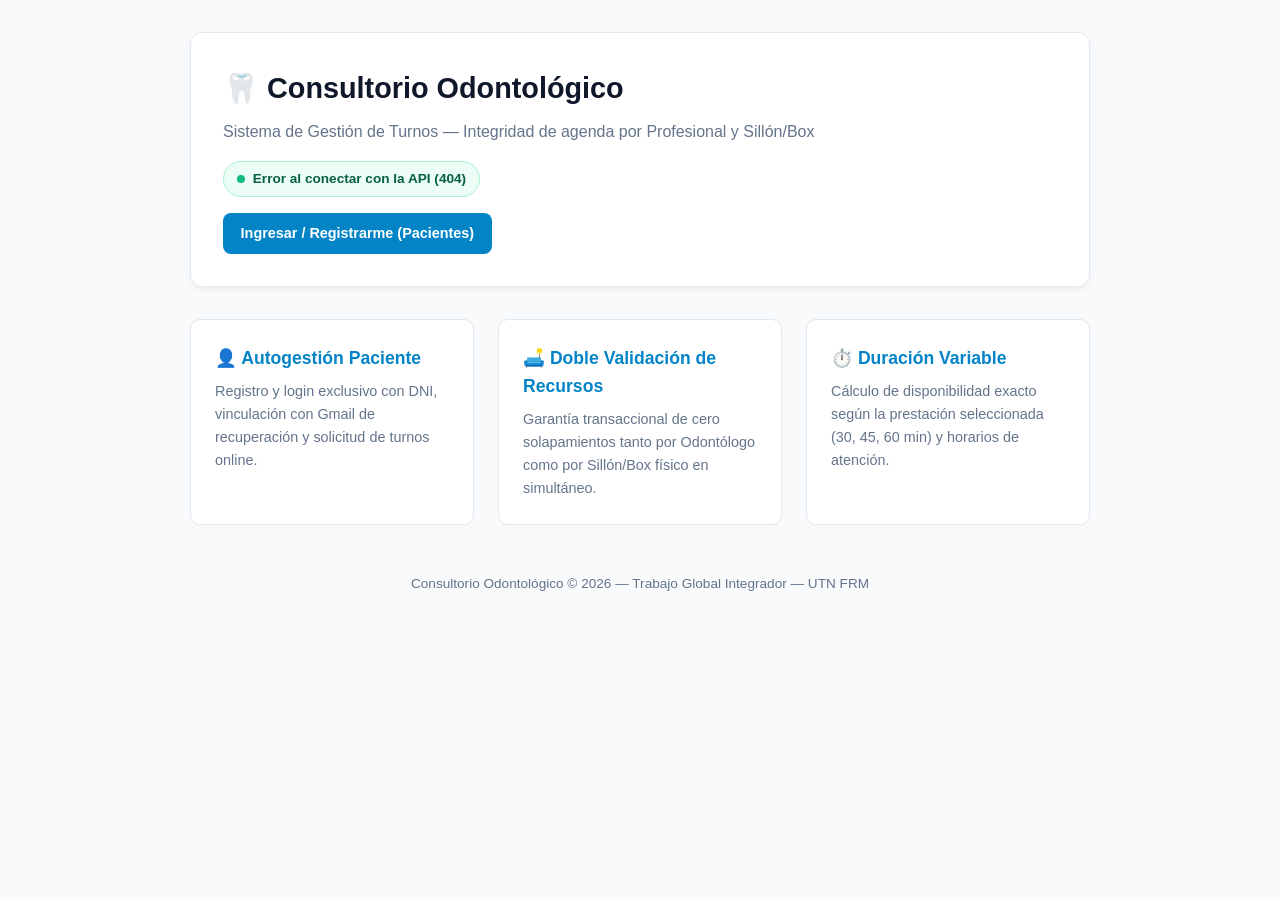
==== backend/src/main/resources/static/index.html @ a4ee9ece "feat(c02-auth-pacientes): vista de login, registro y vinculacion de Gmail" ====
<!DOCTYPE html>
<html lang="es">
<head>
  <meta charset="UTF-8">
  <meta name="viewport" content="width=device-width, initial-scale=1.0">
  <title>Consultorio Odontológico — Sistema de Gestión de Turnos</title>
  <style>
    :root {
      --primary: #0284c7;
      --primary-dark: #0369a1;
      --secondary: #0f172a;
      --accent: #10b981;
      --bg: #f8fafc;
      --card-bg: #ffffff;
      --border: #e2e8f0;
      --text: #334155;
      --text-muted: #64748b;
    }
    * {
      box-sizing: border-box;
      margin: 0;
      padding: 0;
      font-family: -apple-system, BlinkMacSystemFont, "Segoe UI", Roboto, Helvetica, Arial, sans-serif;
    }
    body {
      background-color: var(--bg);
      color: var(--text);
      line-height: 1.6;
      padding: 2rem 1rem;
    }
    .container {
      max-width: 900px;
      margin: 0 auto;
    }
    header {
      background: var(--card-bg);
      padding: 2rem;
      border-radius: 12px;
      box-shadow: 0 4px 6px -1px rgba(0, 0, 0, 0.05);
      margin-bottom: 2rem;
      border: 1px solid var(--border);
    }
    h1 {
      color: var(--secondary);
      font-size: 1.8rem;
      margin-bottom: 0.5rem;
    }
    .subtitle {
      color: var(--text-muted);
      font-size: 1rem;
      margin-bottom: 1rem;
    }
    .status-badge {
      display: inline-flex;
      align-items: center;
      gap: 0.5rem;
      padding: 0.4rem 0.8rem;
      border-radius: 9999px;
      font-weight: 600;
      font-size: 0.85rem;
      background-color: #ecfdf5;
      color: #065f46;
      border: 1px solid #a7f3d0;
    }
    .status-dot {
      width: 8px;
      height: 8px;
      border-radius: 50%;
      background-color: var(--accent);
      animation: pulse 2s infinite;
    }
    @keyframes pulse {
      0%, 100% { opacity: 1; transform: scale(1); }
      50% { opacity: 0.5; transform: scale(1.2); }
    }
    .grid {
      display: grid;
      grid-template-columns: repeat(auto-fit, minmax(260px, 1fr));
      gap: 1.5rem;
      margin-bottom: 2rem;
    }
    .card {
      background: var(--card-bg);
      padding: 1.5rem;
      border-radius: 10px;
      border: 1px solid var(--border);
      box-shadow: 0 2px 4px rgba(0, 0, 0, 0.02);
    }
    .card h3 {
      color: var(--primary);
      margin-bottom: 0.5rem;
      font-size: 1.1rem;
    }
    .card p {
      font-size: 0.9rem;
      color: var(--text-muted);
    }
    footer {
      text-align: center;
      color: var(--text-muted);
      font-size: 0.85rem;
      margin-top: 3rem;
    }
  </style>
</head>
<body>
  <div class="container">
    <header>
      <h1>🦷 Consultorio Odontológico</h1>
      <p class="subtitle">Sistema de Gestión de Turnos — Integridad de agenda por Profesional y Sillón/Box</p>
      <div id="backend-status" class="status-badge">
        <span class="status-dot"></span>
        <span id="status-text">Verificando conexión con el backend...</span>
      </div>
      <div style="margin-top: 1rem;">
        <a href="/login.html" style="display: inline-block; padding: 0.55rem 1.1rem; background: var(--primary); color: #fff; text-decoration: none; border-radius: 8px; font-weight: 600; font-size: 0.9rem;">Ingresar / Registrarme (Pacientes)</a>
      </div>
    </header>

    <div class="grid">
      <div class="card">
        <h3>👤 Autogestión Paciente</h3>
        <p>Registro y login exclusivo con DNI, vinculación con Gmail de recuperación y solicitud de turnos online.</p>
      </div>
      <div class="card">
        <h3>🛋️ Doble Validación de Recursos</h3>
        <p>Garantía transaccional de cero solapamientos tanto por Odontólogo como por Sillón/Box físico en simultáneo.</p>
      </div>
      <div class="card">
        <h3>⏱️ Duración Variable</h3>
        <p>Cálculo de disponibilidad exacto según la prestación seleccionada (30, 45, 60 min) y horarios de atención.</p>
      </div>
    </div>

    <footer>
      <p>Consultorio Odontológico &copy; 2026 — Trabajo Global Integrador — UTN FRM</p>
    </footer>
  </div>

  <script>
    fetch('/api/health')
      .then(res => {
        if (res.ok) {
          document.getElementById('status-text').textContent = 'Backend Spring Boot en línea (200 OK)';
        } else {
          document.getElementById('status-text').textContent = 'Error al conectar con la API (' + res.status + ')';
        }
      })
      .catch(err => {
        document.getElementById('status-text').textContent = 'Backend desconectado';
      });
  </script>
</body>
</html>
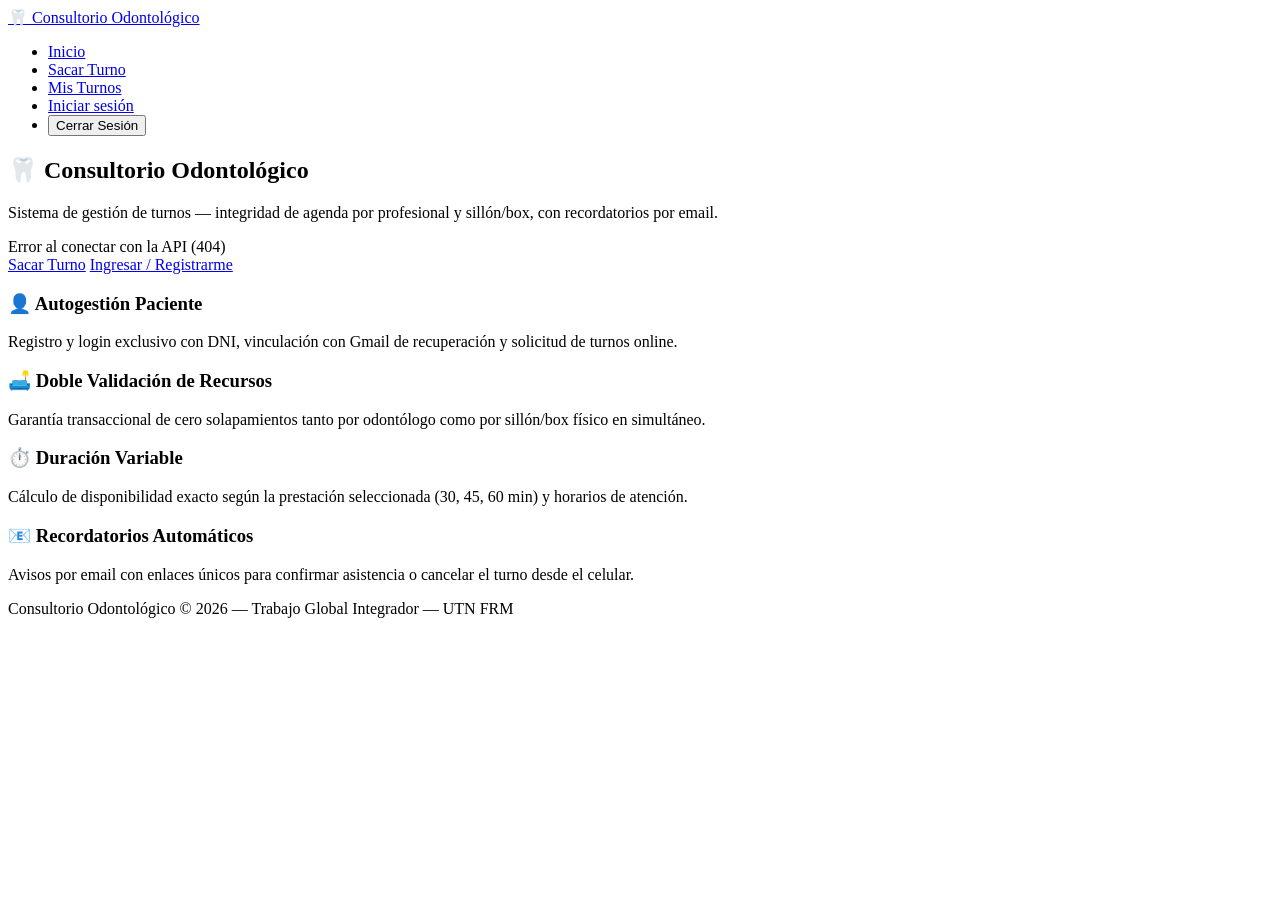
==== commit ffe71755: "feat(c07-frontend-web): base visual, maquetado y navegacion (Etapa 1 - Caste) - css/styles.css unifi" ====
--- a/backend/src/main/resources/static/index.html
+++ b/backend/src/main/resources/static/index.html
@@ -4,149 +4,72 @@
   <meta charset="UTF-8">
   <meta name="viewport" content="width=device-width, initial-scale=1.0">
   <title>Consultorio Odontológico — Sistema de Gestión de Turnos</title>
-  <style>
-    :root {
-      --primary: #0284c7;
-      --primary-dark: #0369a1;
-      --secondary: #0f172a;
-      --accent: #10b981;
-      --bg: #f8fafc;
-      --card-bg: #ffffff;
-      --border: #e2e8f0;
-      --text: #334155;
-      --text-muted: #64748b;
-    }
-    * {
-      box-sizing: border-box;
-      margin: 0;
-      padding: 0;
-      font-family: -apple-system, BlinkMacSystemFont, "Segoe UI", Roboto, Helvetica, Arial, sans-serif;
-    }
-    body {
-      background-color: var(--bg);
-      color: var(--text);
-      line-height: 1.6;
-      padding: 2rem 1rem;
-    }
-    .container {
-      max-width: 900px;
-      margin: 0 auto;
-    }
-    header {
-      background: var(--card-bg);
-      padding: 2rem;
-      border-radius: 12px;
-      box-shadow: 0 4px 6px -1px rgba(0, 0, 0, 0.05);
-      margin-bottom: 2rem;
-      border: 1px solid var(--border);
-    }
-    h1 {
-      color: var(--secondary);
-      font-size: 1.8rem;
-      margin-bottom: 0.5rem;
-    }
-    .subtitle {
-      color: var(--text-muted);
-      font-size: 1rem;
-      margin-bottom: 1rem;
-    }
-    .status-badge {
-      display: inline-flex;
-      align-items: center;
-      gap: 0.5rem;
-      padding: 0.4rem 0.8rem;
-      border-radius: 9999px;
-      font-weight: 600;
-      font-size: 0.85rem;
-      background-color: #ecfdf5;
-      color: #065f46;
-      border: 1px solid #a7f3d0;
-    }
-    .status-dot {
-      width: 8px;
-      height: 8px;
-      border-radius: 50%;
-      background-color: var(--accent);
-      animation: pulse 2s infinite;
-    }
-    @keyframes pulse {
-      0%, 100% { opacity: 1; transform: scale(1); }
-      50% { opacity: 0.5; transform: scale(1.2); }
-    }
-    .grid {
-      display: grid;
-      grid-template-columns: repeat(auto-fit, minmax(260px, 1fr));
-      gap: 1.5rem;
-      margin-bottom: 2rem;
-    }
-    .card {
-      background: var(--card-bg);
-      padding: 1.5rem;
-      border-radius: 10px;
-      border: 1px solid var(--border);
-      box-shadow: 0 2px 4px rgba(0, 0, 0, 0.02);
-    }
-    .card h3 {
-      color: var(--primary);
-      margin-bottom: 0.5rem;
-      font-size: 1.1rem;
-    }
-    .card p {
-      font-size: 0.9rem;
-      color: var(--text-muted);
-    }
-    footer {
-      text-align: center;
-      color: var(--text-muted);
-      font-size: 0.85rem;
-      margin-top: 3rem;
-    }
-  </style>
+  <link rel="stylesheet" href="/css/styles.css">
 </head>
 <body>
-  <div class="container">
-    <header>
-      <h1>🦷 Consultorio Odontológico</h1>
-      <p class="subtitle">Sistema de Gestión de Turnos — Integridad de agenda por Profesional y Sillón/Box</p>
-      <div id="backend-status" class="status-badge">
-        <span class="status-dot"></span>
-        <span id="status-text">Verificando conexión con el backend...</span>
-      </div>
-      <div style="margin-top: 1rem;">
-        <a href="/login.html" style="display: inline-block; padding: 0.55rem 1.1rem; background: var(--primary); color: #fff; text-decoration: none; border-radius: 8px; font-weight: 600; font-size: 0.9rem;">Ingresar / Registrarme (Pacientes)</a>
-      </div>
-    </header>
+  <header class="site-header">
+    <nav class="nav">
+      <a class="nav-brand" href="/index.html">🦷 Consultorio Odontológico</a>
+      <ul class="nav-links">
+        <li><a class="nav-link active" href="/index.html">Inicio</a></li>
+        <li><a class="nav-link" href="/reservar.html">Sacar Turno</a></li>
+        <li><a class="nav-link" href="/mis-turnos.html">Mis Turnos</a></li>
+        <li><a class="nav-link nav-account" id="nav-account" href="/login.html">Iniciar sesión</a></li>
+        <li><button type="button" id="nav-logout" class="nav-logout hidden">Cerrar Sesión</button></li>
+      </ul>
+    </nav>
+  </header>
 
-    <div class="grid">
-      <div class="card">
-        <h3>👤 Autogestión Paciente</h3>
-        <p>Registro y login exclusivo con DNI, vinculación con Gmail de recuperación y solicitud de turnos online.</p>
-      </div>
-      <div class="card">
-        <h3>🛋️ Doble Validación de Recursos</h3>
-        <p>Garantía transaccional de cero solapamientos tanto por Odontólogo como por Sillón/Box físico en simultáneo.</p>
-      </div>
-      <div class="card">
-        <h3>⏱️ Duración Variable</h3>
-        <p>Cálculo de disponibilidad exacto según la prestación seleccionada (30, 45, 60 min) y horarios de atención.</p>
+  <main>
+    <div class="container">
+      <section class="hero">
+        <h1>🦷 Consultorio Odontológico</h1>
+        <p>Sistema de gestión de turnos — integridad de agenda por profesional y sillón/box, con recordatorios por email.</p>
+        <div id="backend-status" class="status-badge">
+          <span class="status-dot"></span>
+          <span id="status-text">Verificando conexión con el backend...</span>
+        </div>
+        <div class="hero-actions">
+          <a class="btn" href="/reservar.html">Sacar Turno</a>
+          <a class="btn btn-ghost" href="/login.html">Ingresar / Registrarme</a>
+        </div>
+      </section>
+
+      <div class="grid">
+        <div class="card">
+          <h3>👤 Autogestión Paciente</h3>
+          <p>Registro y login exclusivo con DNI, vinculación con Gmail de recuperación y solicitud de turnos online.</p>
+        </div>
+        <div class="card">
+          <h3>🛋️ Doble Validación de Recursos</h3>
+          <p>Garantía transaccional de cero solapamientos tanto por odontólogo como por sillón/box físico en simultáneo.</p>
+        </div>
+        <div class="card">
+          <h3>⏱️ Duración Variable</h3>
+          <p>Cálculo de disponibilidad exacto según la prestación seleccionada (30, 45, 60 min) y horarios de atención.</p>
+        </div>
+        <div class="card">
+          <h3>📧 Recordatorios Automáticos</h3>
+          <p>Avisos por email con enlaces únicos para confirmar asistencia o cancelar el turno desde el celular.</p>
+        </div>
       </div>
     </div>
+  </main>
 
-    <footer>
-      <p>Consultorio Odontológico &copy; 2026 — Trabajo Global Integrador — UTN FRM</p>
-    </footer>
-  </div>
+  <footer class="site-footer">
+    <p>Consultorio Odontológico &copy; 2026 — Trabajo Global Integrador — UTN FRM</p>
+  </footer>
 
+  <script src="/js/api.js"></script>
+  <script src="/js/nav.js"></script>
   <script>
     fetch('/api/health')
-      .then(res => {
-        if (res.ok) {
-          document.getElementById('status-text').textContent = 'Backend Spring Boot en línea (200 OK)';
-        } else {
-          document.getElementById('status-text').textContent = 'Error al conectar con la API (' + res.status + ')';
-        }
+      .then((res) => {
+        document.getElementById('status-text').textContent = res.ok
+          ? 'Backend Spring Boot en línea (200 OK)'
+          : 'Error al conectar con la API (' + res.status + ')';
       })
-      .catch(err => {
+      .catch(() => {
         document.getElementById('status-text').textContent = 'Backend desconectado';
       });
   </script>
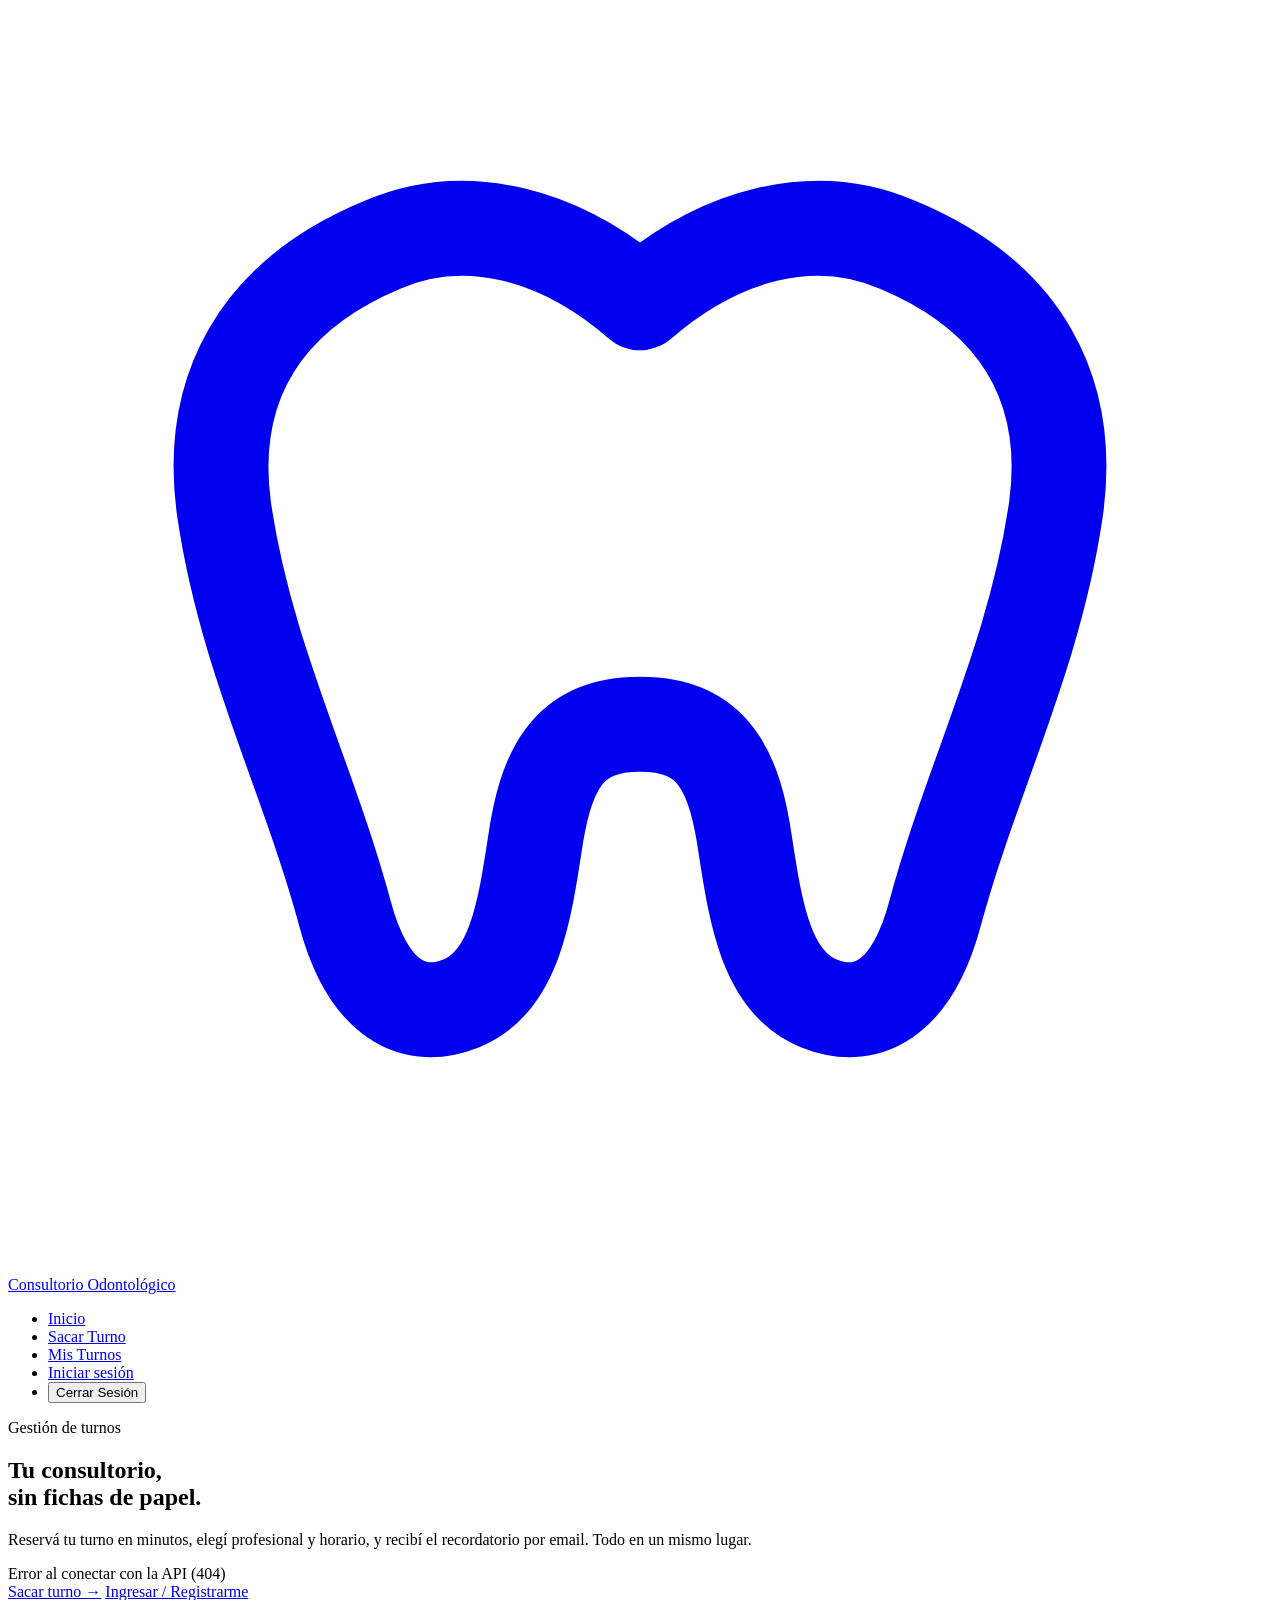
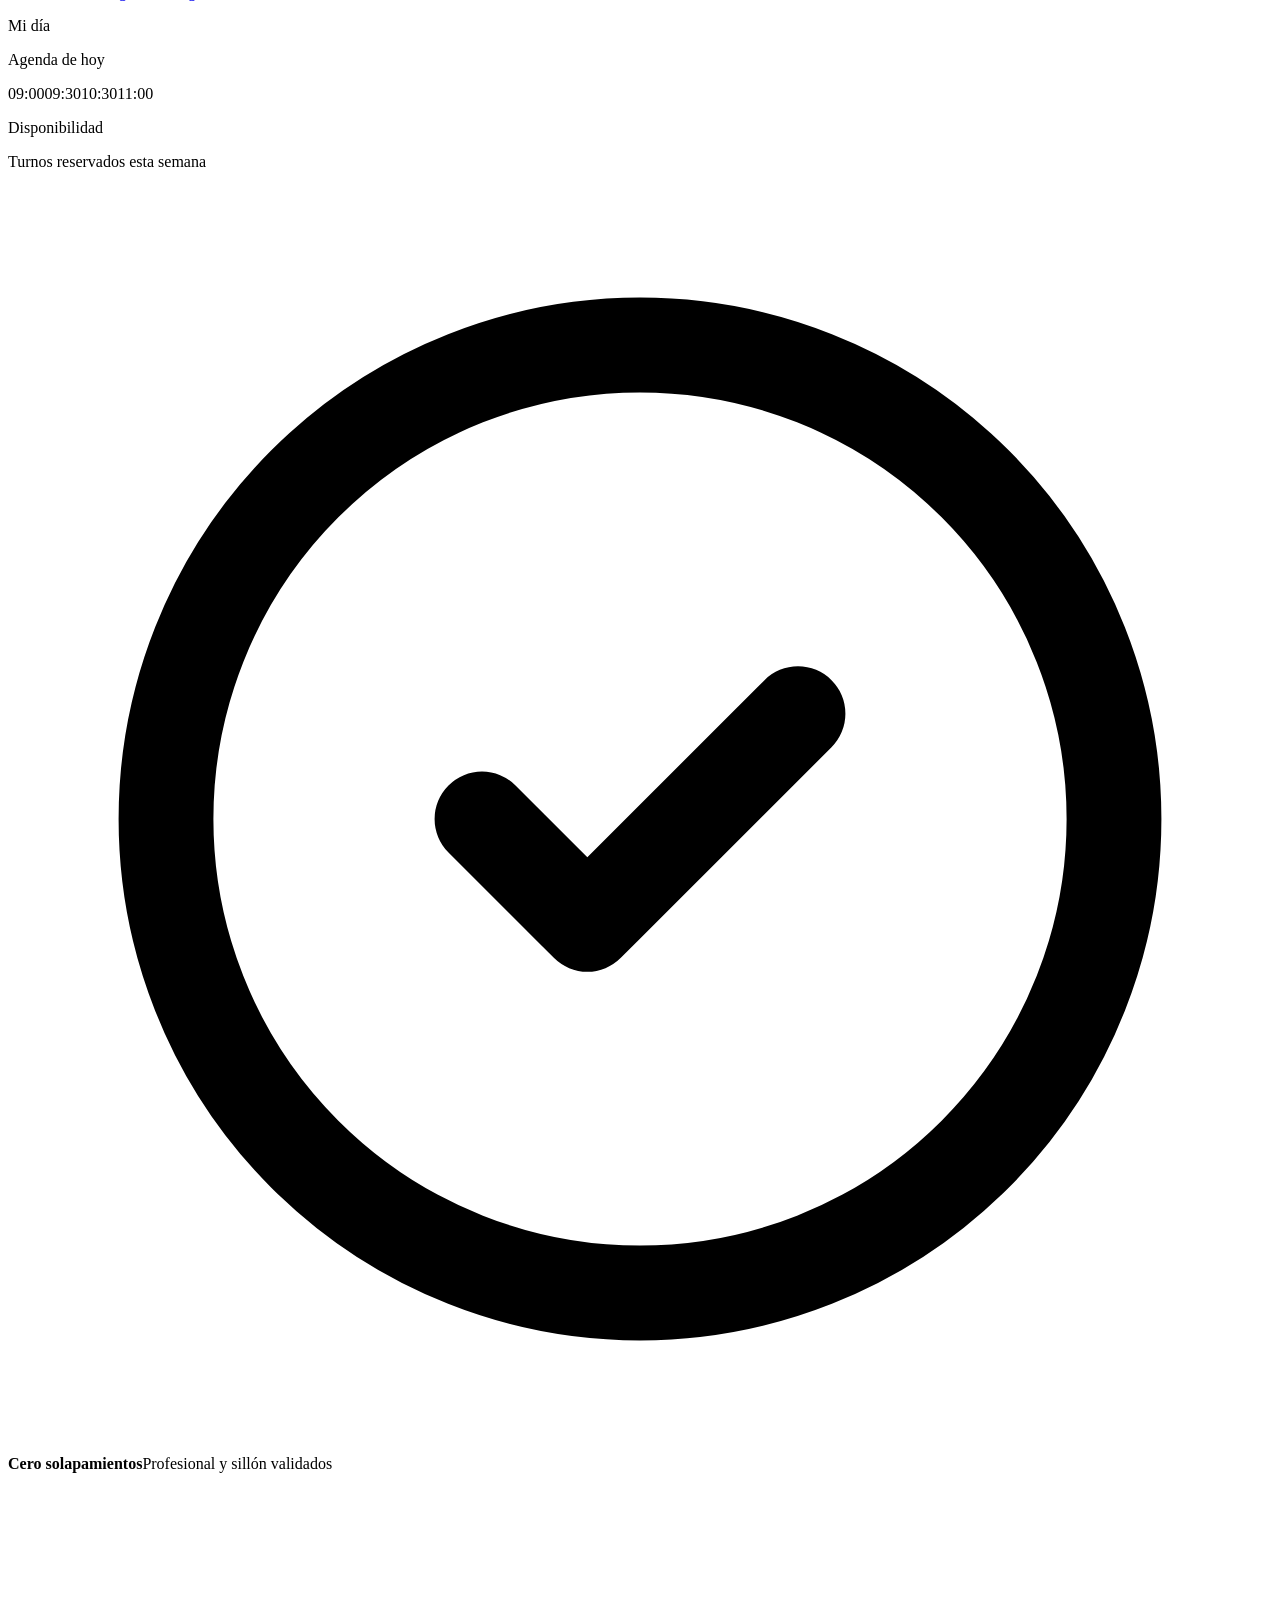
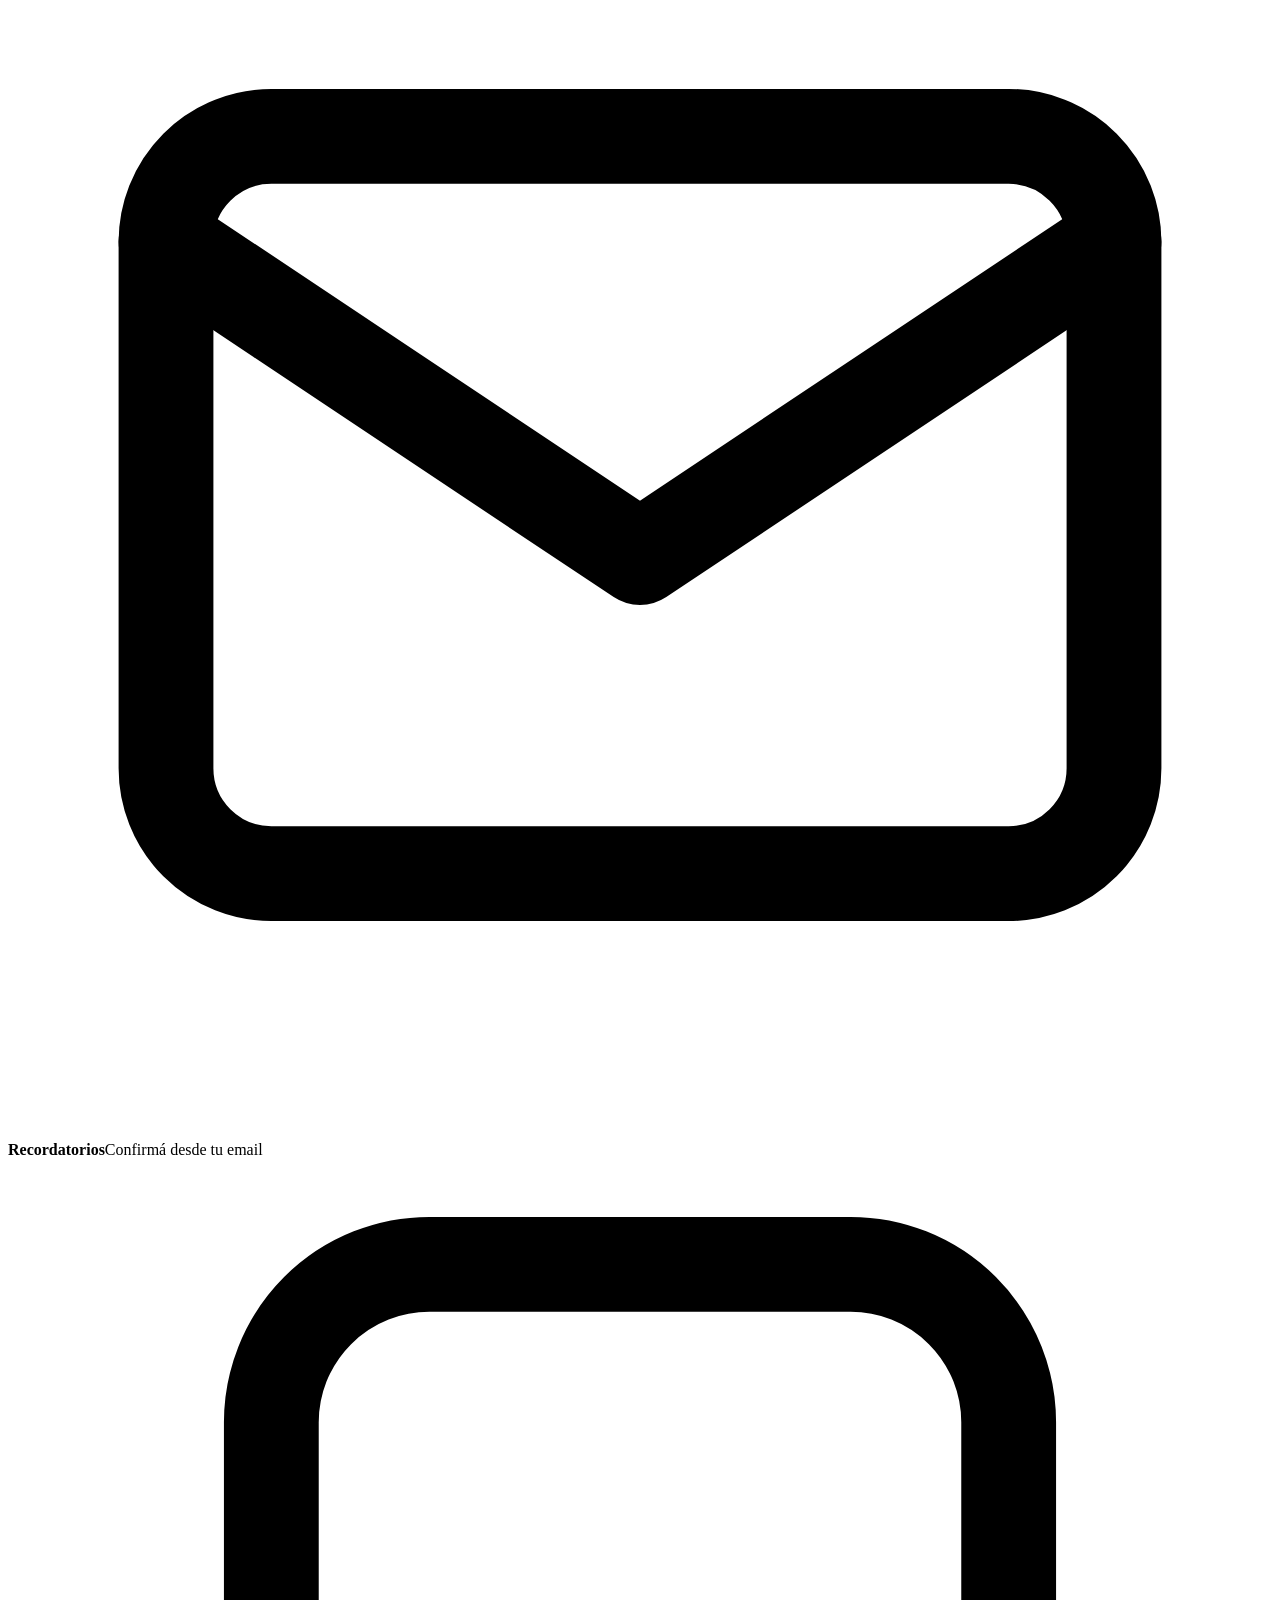
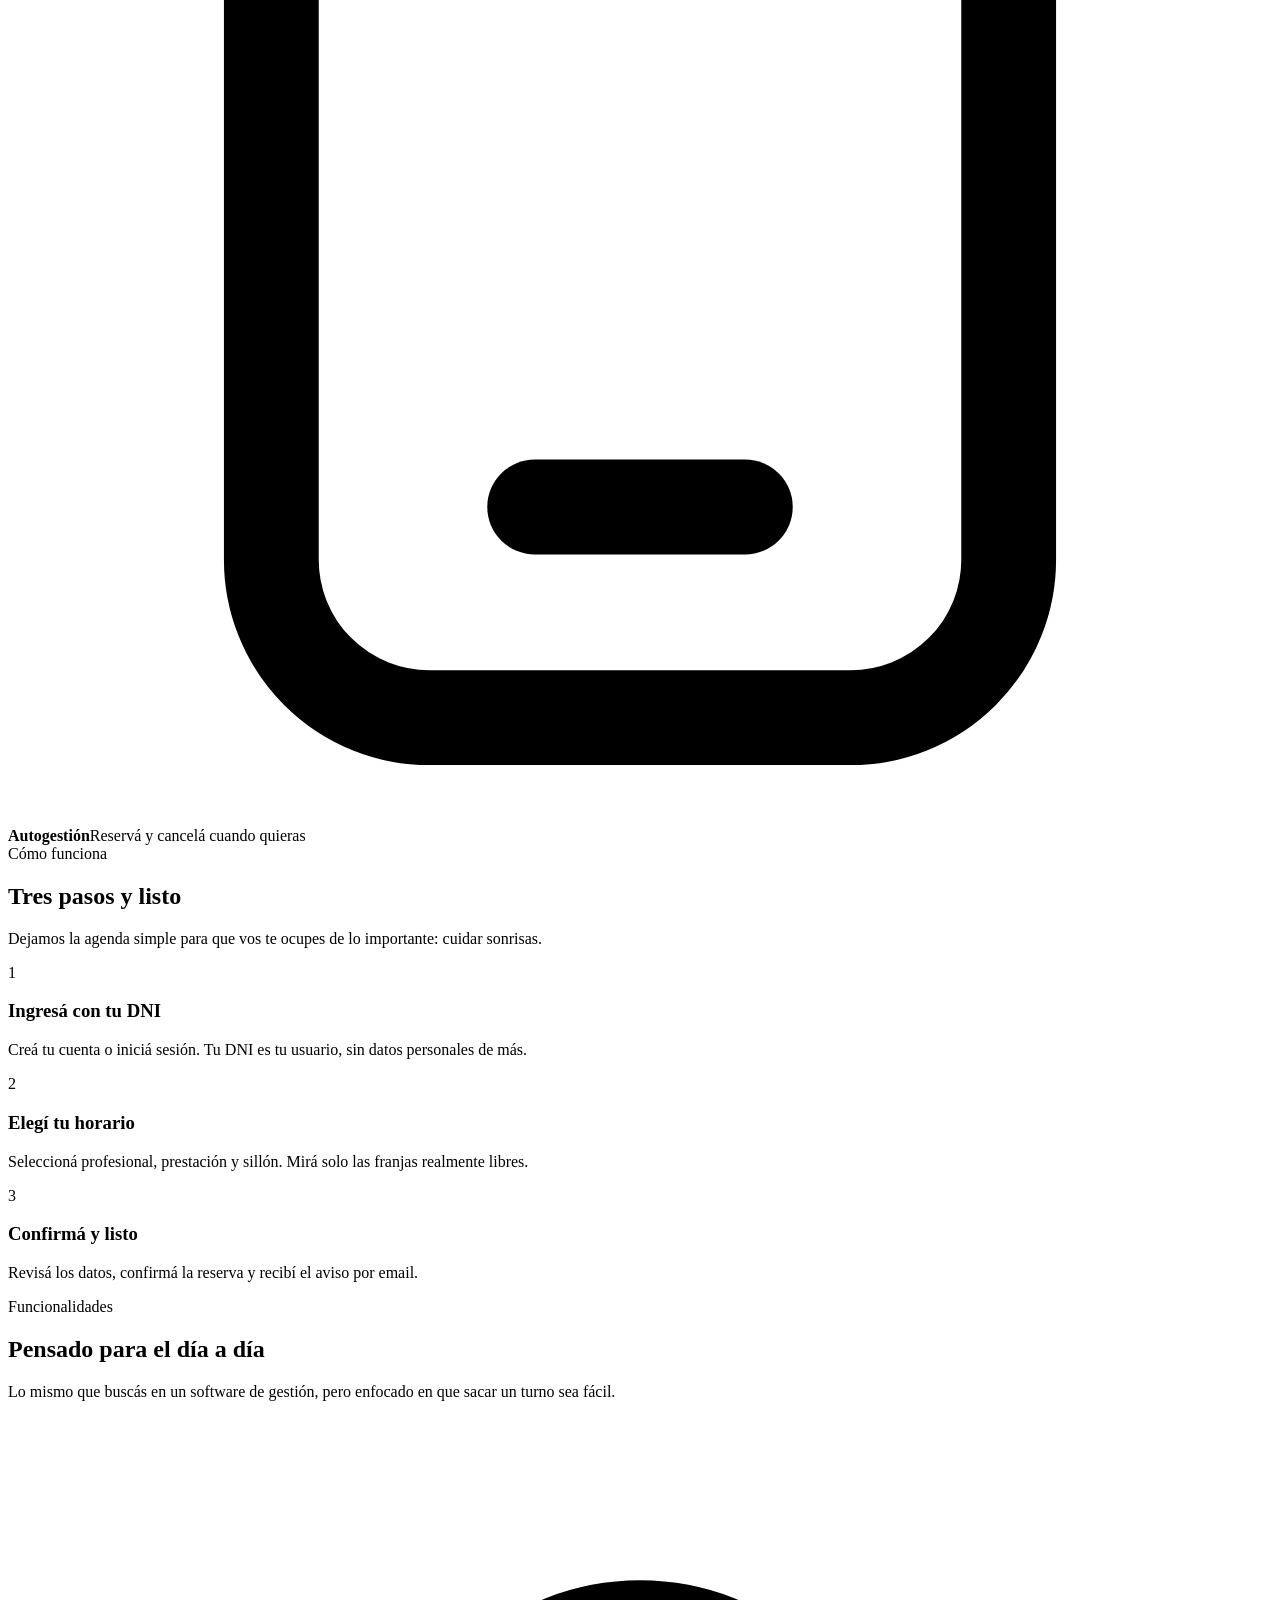
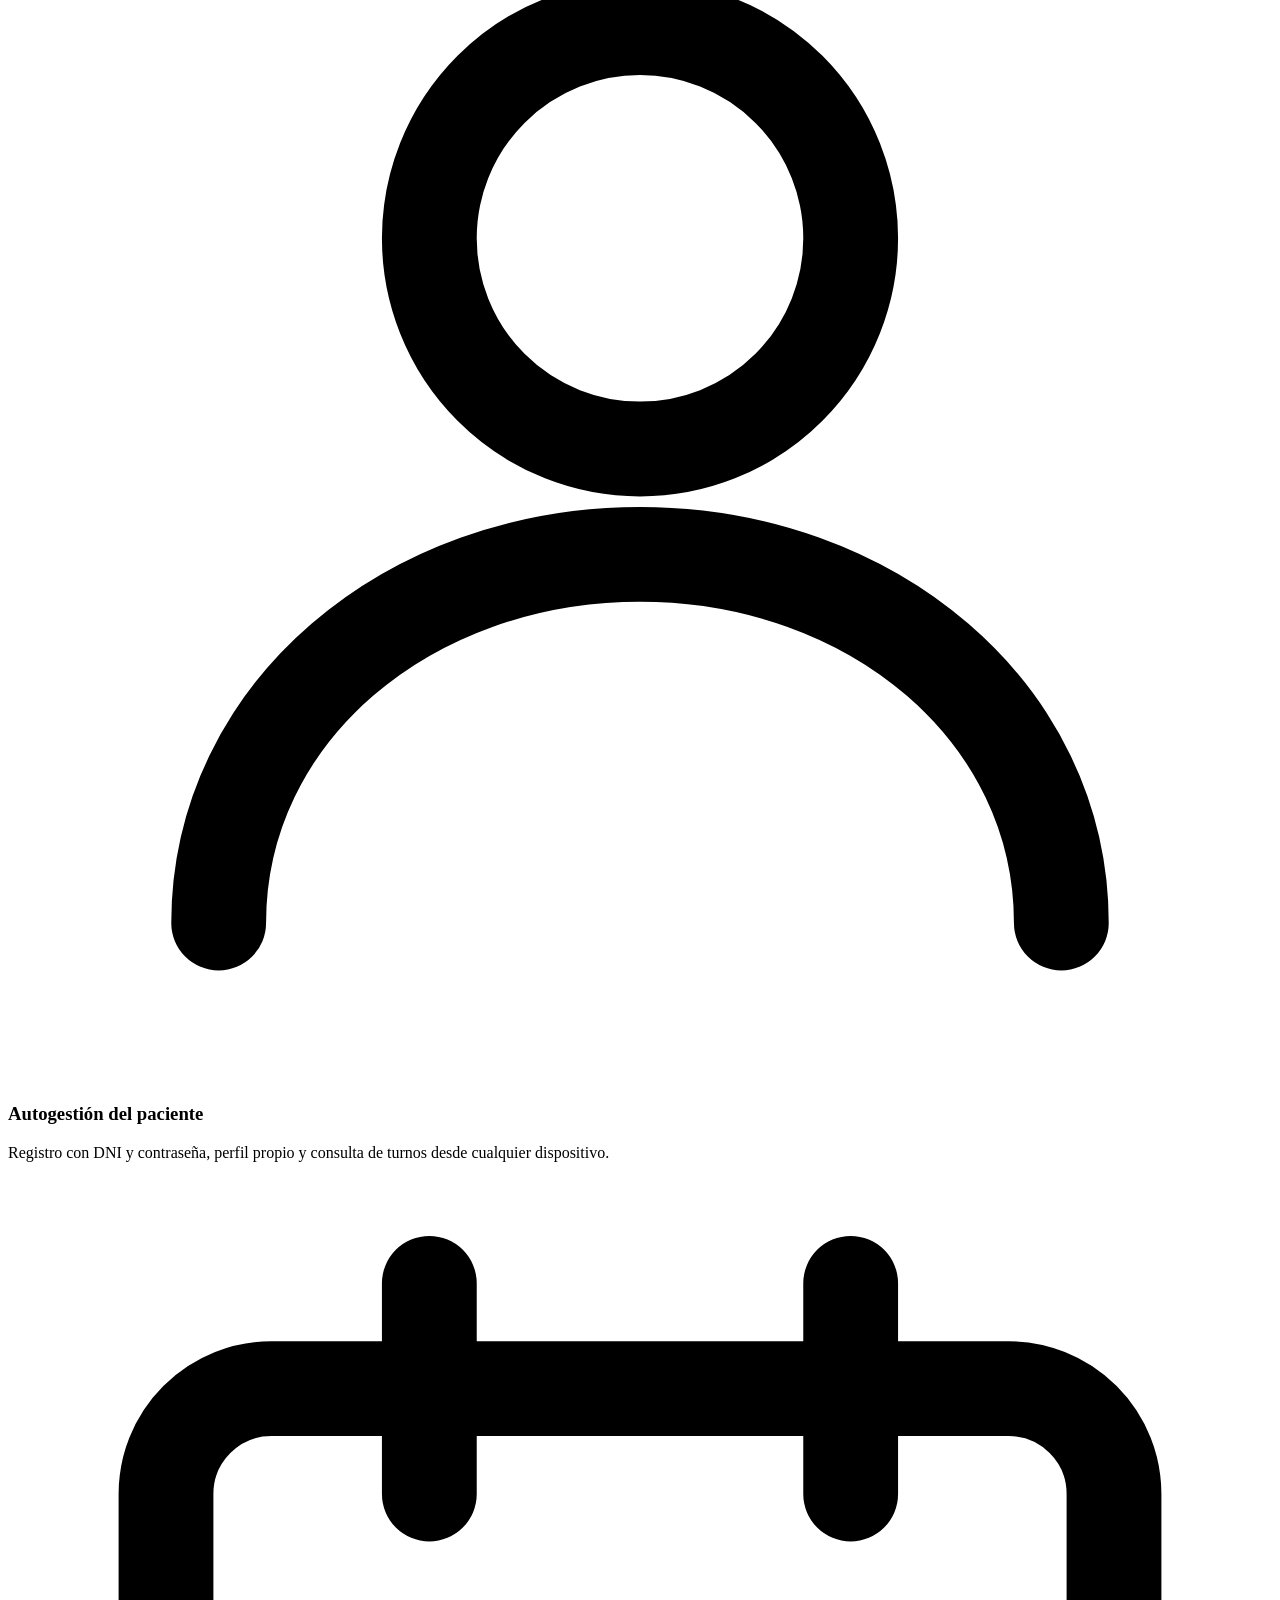
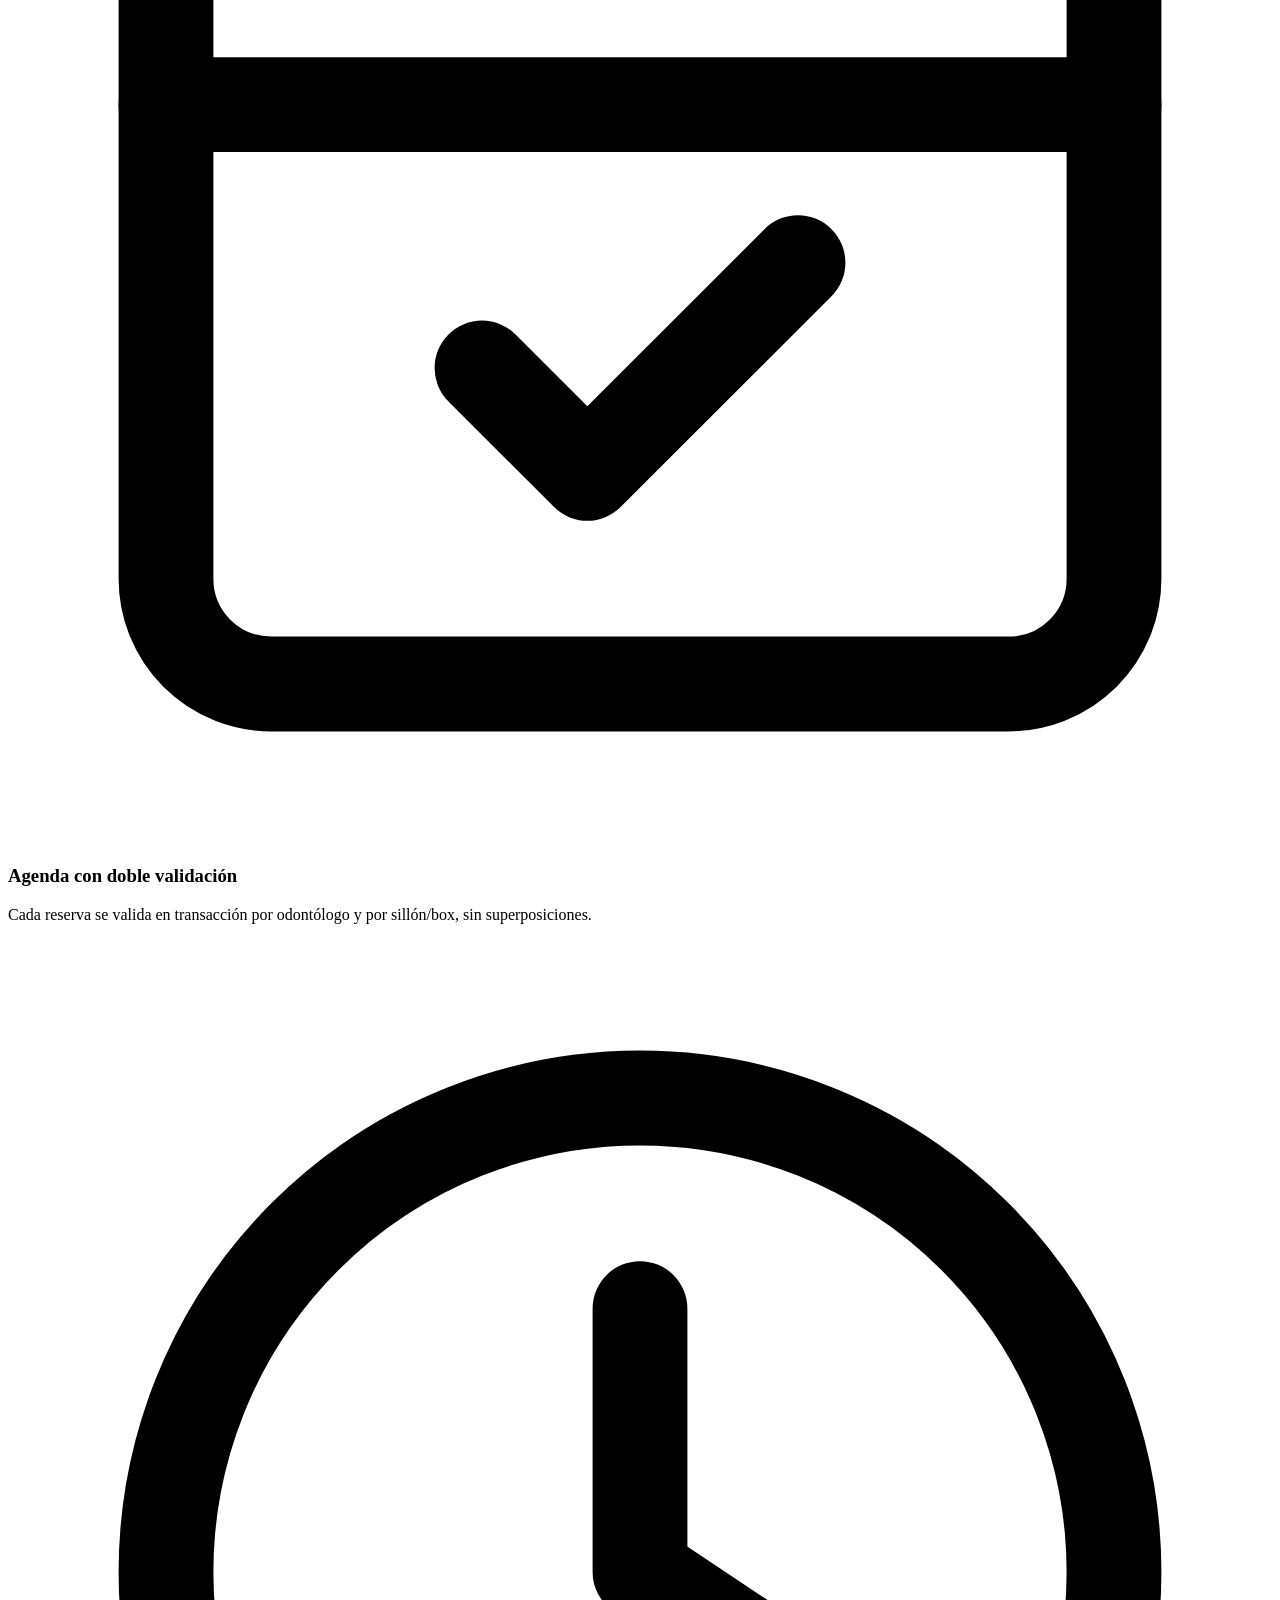
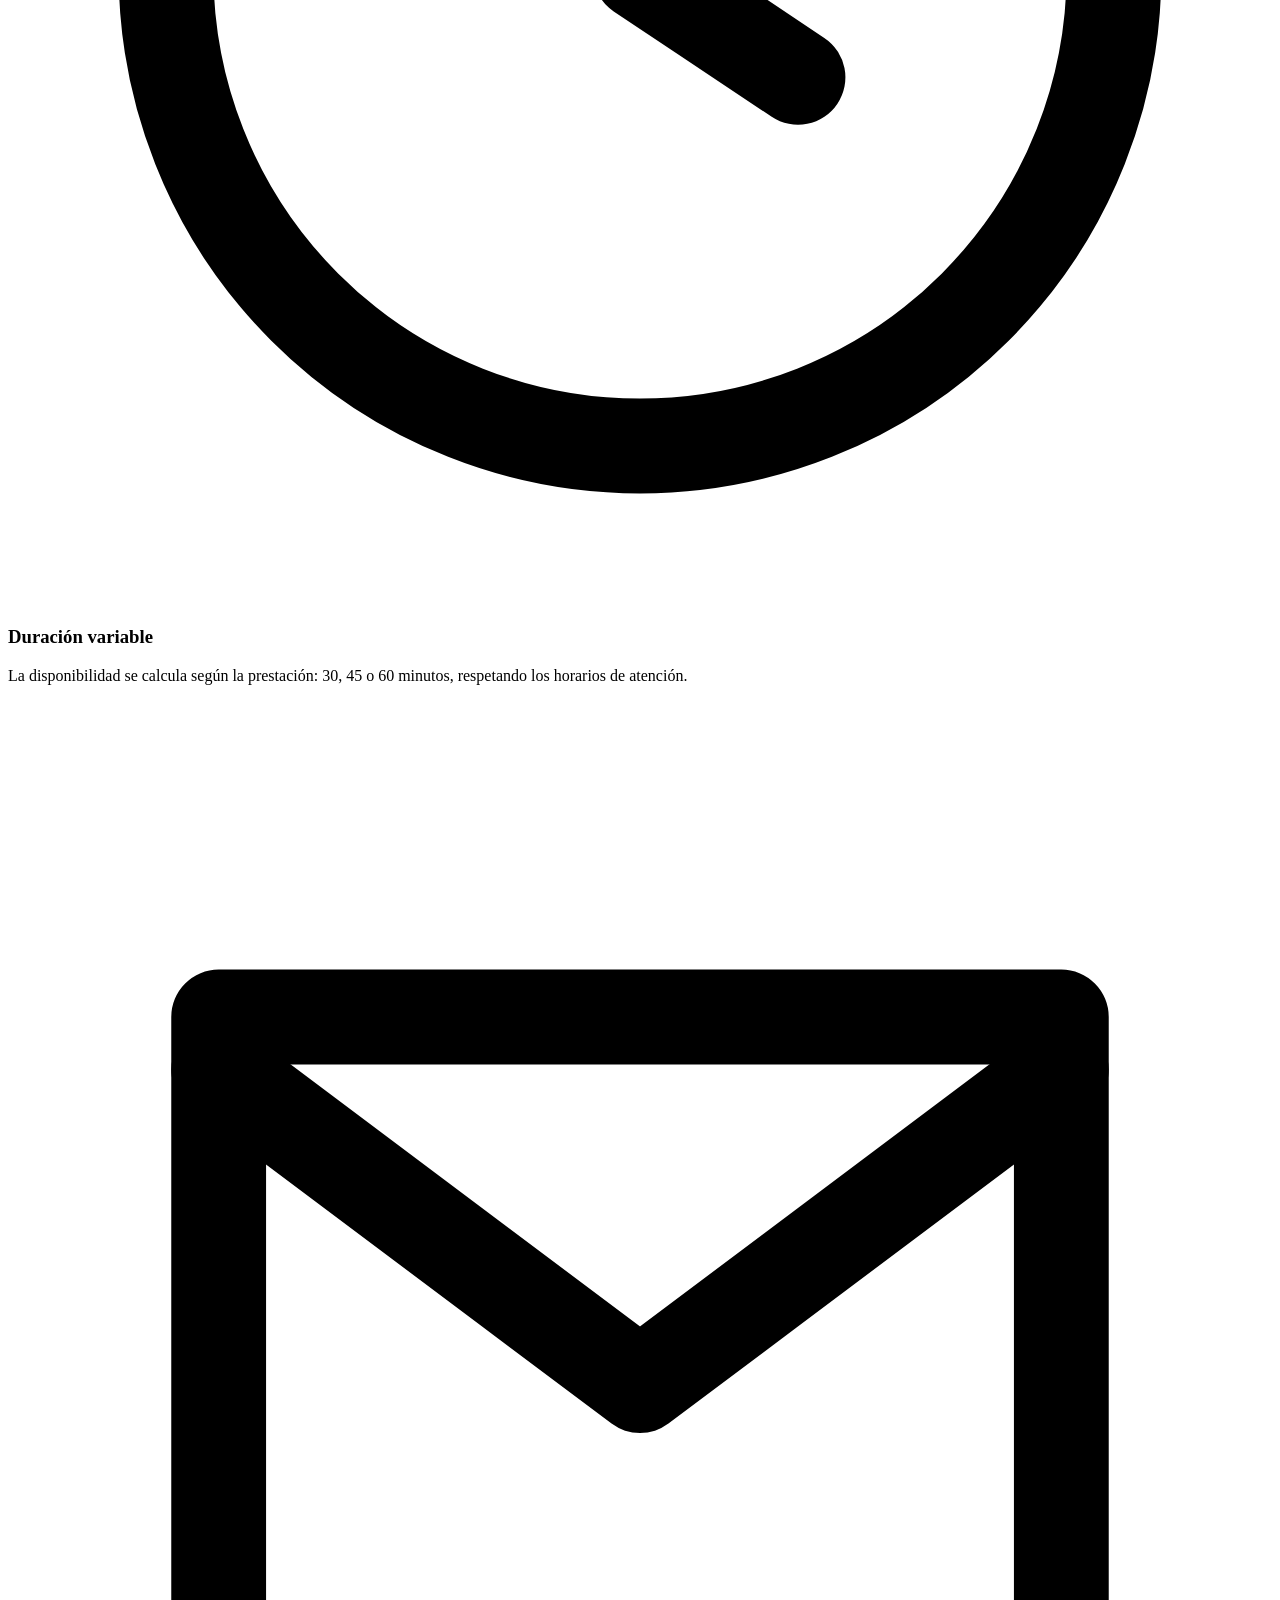
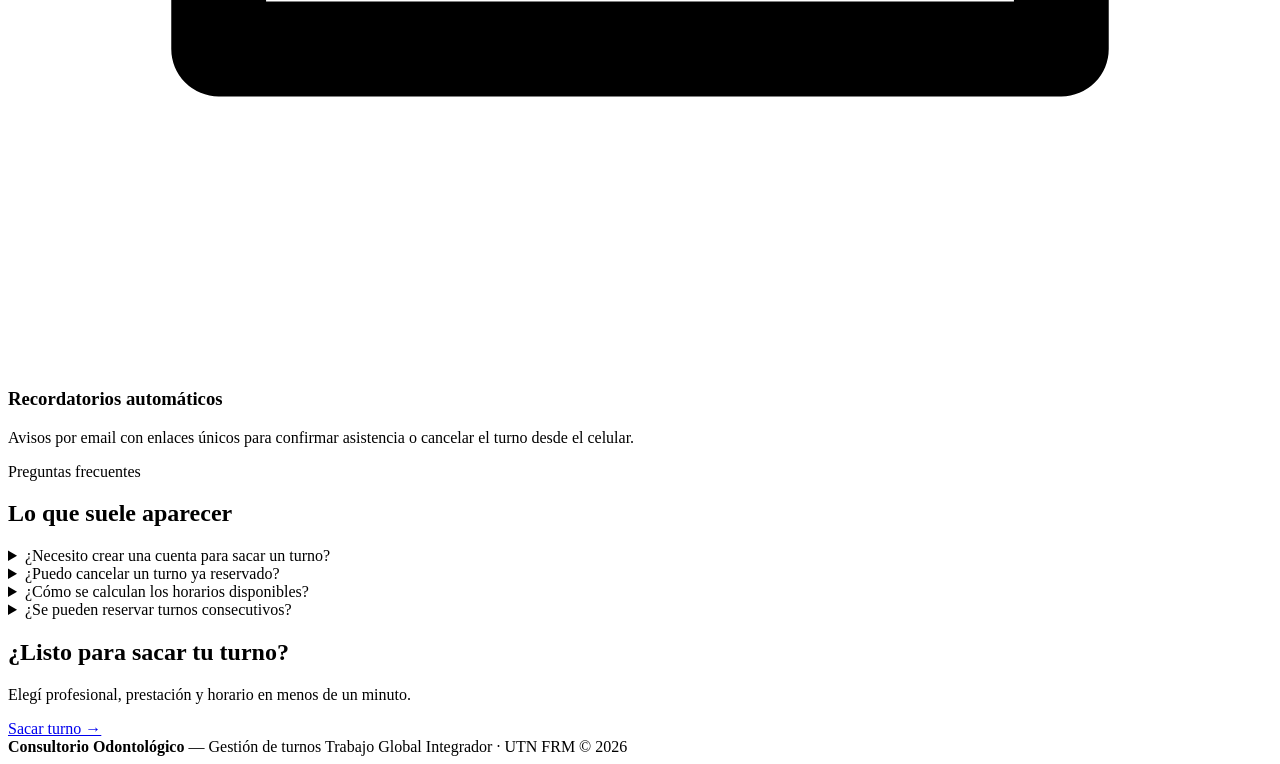
==== commit 66fd7be0: "feat(frontend): rediseno visual del portal de pacientes Sistema visual unificado inspirado en Dentry" ====
--- a/backend/src/main/resources/static/index.html
+++ b/backend/src/main/resources/static/index.html
@@ -3,13 +3,21 @@
 <head>
   <meta charset="UTF-8">
   <meta name="viewport" content="width=device-width, initial-scale=1.0">
+  <meta name="description" content="Gestión de turnos odontológicos: reservá online, elegí profesional y horario, y recibí recordatorios por email.">
   <title>Consultorio Odontológico — Sistema de Gestión de Turnos</title>
   <link rel="stylesheet" href="/css/styles.css">
 </head>
 <body>
   <header class="site-header">
     <nav class="nav">
-      <a class="nav-brand" href="/index.html">🦷 Consultorio Odontológico</a>
+      <a class="nav-brand" href="/index.html">
+        <span class="brand-mark">
+          <svg viewBox="0 0 24 24" fill="none" stroke="currentColor" stroke-width="1.8" stroke-linecap="round" stroke-linejoin="round" aria-hidden="true">
+            <path d="M12 5.6c-1.5-1.3-3.3-1.8-4.9-1.1-2.4 1-3.3 2.8-3 5 .4 2.8 1.6 5.1 2.3 7.7.4 1.5 1.2 2.1 2.2 1.7 1-.4 1.2-1.7 1.4-3 .2-1.4.6-2.3 2-2.3s1.8.9 2 2.3c.2 1.3.4 2.6 1.4 3 1 .4 1.8-.2 2.2-1.7.7-2.6 1.9-4.9 2.3-7.7.3-2.2-.6-4-3-5-1.6-.7-3.4-.2-4.9 1.1z"/>
+          </svg>
+        </span>
+        <span>Consultorio Odontológico</span>
+      </a>
       <ul class="nav-links">
         <li><a class="nav-link active" href="/index.html">Inicio</a></li>
         <li><a class="nav-link" href="/reservar.html">Sacar Turno</a></li>
@@ -23,41 +31,160 @@
   <main>
     <div class="container">
       <section class="hero">
-        <h1>🦷 Consultorio Odontológico</h1>
-        <p>Sistema de gestión de turnos — integridad de agenda por profesional y sillón/box, con recordatorios por email.</p>
-        <div id="backend-status" class="status-badge">
-          <span class="status-dot"></span>
-          <span id="status-text">Verificando conexión con el backend...</span>
-        </div>
-        <div class="hero-actions">
-          <a class="btn" href="/reservar.html">Sacar Turno</a>
-          <a class="btn btn-ghost" href="/login.html">Ingresar / Registrarme</a>
-        </div>
-      </section>
-
-      <div class="grid">
-        <div class="card">
-          <h3>👤 Autogestión Paciente</h3>
-          <p>Registro y login exclusivo con DNI, vinculación con Gmail de recuperación y solicitud de turnos online.</p>
-        </div>
-        <div class="card">
-          <h3>🛋️ Doble Validación de Recursos</h3>
-          <p>Garantía transaccional de cero solapamientos tanto por odontólogo como por sillón/box físico en simultáneo.</p>
-        </div>
-        <div class="card">
-          <h3>⏱️ Duración Variable</h3>
-          <p>Cálculo de disponibilidad exacto según la prestación seleccionada (30, 45, 60 min) y horarios de atención.</p>
-        </div>
-        <div class="card">
-          <h3>📧 Recordatorios Automáticos</h3>
-          <p>Avisos por email con enlaces únicos para confirmar asistencia o cancelar el turno desde el celular.</p>
+        <div class="hero-copy">
+          <span class="eyebrow">Gestión de turnos</span>
+          <h1>Tu consultorio,<br><span class="accent">sin fichas de papel.</span></h1>
+          <p class="lead">Reservá tu turno en minutos, elegí profesional y horario, y recibí el recordatorio por email. Todo en un mismo lugar.</p>
+          <div id="backend-status" class="status-badge">
+            <span class="status-dot"></span>
+            <span id="status-text">Verificando conexión con el backend...</span>
+          </div>
+          <div class="hero-actions">
+            <a class="btn btn-lg" href="/reservar.html">Sacar turno &rarr;</a>
+            <a class="btn btn-ghost btn-lg" href="/login.html">Ingresar / Registrarme</a>
+          </div>
+        </div>
+
+        <div class="hero-art" aria-hidden="true">
+          <div class="mock-card">
+            <p class="mock-label">Mi día</p>
+            <p class="mock-title">Agenda de hoy</p>
+            <div class="mock-times">
+              <span class="primary">09:00</span><span>09:30</span><span>10:30</span><span>11:00</span>
+            </div>
+          </div>
+          <div class="mock-card secondary">
+            <p class="mock-label">Disponibilidad</p>
+            <p class="mock-title">Turnos reservados esta semana</p>
+            <div class="mock-progress"><i></i></div>
+          </div>
+        </div>
+      </section>
+
+      <div class="trust-strip">
+        <div class="trust-item">
+          <span class="trust-icon">
+            <svg viewBox="0 0 24 24" fill="none" stroke="currentColor" stroke-width="1.8" stroke-linecap="round" stroke-linejoin="round" aria-hidden="true"><path d="M9 12l2 2 4-4"/><circle cx="12" cy="12" r="9"/></svg>
+          </span>
+          <span><strong>Cero solapamientos</strong><span>Profesional y sillón validados</span></span>
+        </div>
+        <div class="trust-item">
+          <span class="trust-icon">
+            <svg viewBox="0 0 24 24" fill="none" stroke="currentColor" stroke-width="1.8" stroke-linecap="round" stroke-linejoin="round" aria-hidden="true"><rect x="3" y="5" width="18" height="14" rx="2"/><path d="M3 7l9 6 9-6"/></svg>
+          </span>
+          <span><strong>Recordatorios</strong><span>Confirmá desde tu email</span></span>
+        </div>
+        <div class="trust-item">
+          <span class="trust-icon">
+            <svg viewBox="0 0 24 24" fill="none" stroke="currentColor" stroke-width="1.8" stroke-linecap="round" stroke-linejoin="round" aria-hidden="true"><rect x="5" y="2" width="14" height="20" rx="3"/><path d="M10 18h4"/></svg>
+          </span>
+          <span><strong>Autogestión</strong><span>Reservá y cancelá cuando quieras</span></span>
         </div>
       </div>
+
+      <section class="section">
+        <div class="section-head">
+          <span class="eyebrow">Cómo funciona</span>
+          <h2>Tres pasos y listo</h2>
+          <p>Dejamos la agenda simple para que vos te ocupes de lo importante: cuidar sonrisas.</p>
+        </div>
+        <div class="steps">
+          <article class="step">
+            <div class="step-num">1</div>
+            <h3>Ingresá con tu DNI</h3>
+            <p>Creá tu cuenta o iniciá sesión. Tu DNI es tu usuario, sin datos personales de más.</p>
+          </article>
+          <article class="step">
+            <div class="step-num">2</div>
+            <h3>Elegí tu horario</h3>
+            <p>Seleccioná profesional, prestación y sillón. Mirá solo las franjas realmente libres.</p>
+          </article>
+          <article class="step">
+            <div class="step-num">3</div>
+            <h3>Confirmá y listo</h3>
+            <p>Revisá los datos, confirmá la reserva y recibí el aviso por email.</p>
+          </article>
+        </div>
+      </section>
+
+      <section class="section">
+        <div class="section-head">
+          <span class="eyebrow">Funcionalidades</span>
+          <h2>Pensado para el día a día</h2>
+          <p>Lo mismo que buscás en un software de gestión, pero enfocado en que sacar un turno sea fácil.</p>
+        </div>
+        <div class="feature-grid">
+          <article class="feature-card">
+            <span class="feature-icon">
+              <svg viewBox="0 0 24 24" fill="none" stroke="currentColor" stroke-width="1.8" stroke-linecap="round" stroke-linejoin="round" aria-hidden="true"><circle cx="12" cy="8" r="4"/><path d="M4 21c0-4 3.6-7 8-7s8 3 8 7"/></svg>
+            </span>
+            <h3>Autogestión del paciente</h3>
+            <p>Registro con DNI y contraseña, perfil propio y consulta de turnos desde cualquier dispositivo.</p>
+          </article>
+          <article class="feature-card">
+            <span class="feature-icon">
+              <svg viewBox="0 0 24 24" fill="none" stroke="currentColor" stroke-width="1.8" stroke-linecap="round" stroke-linejoin="round" aria-hidden="true"><rect x="3" y="4" width="18" height="17" rx="2"/><path d="M8 2v4M16 2v4M3 10h18M9 15l2 2 4-4"/></svg>
+            </span>
+            <h3>Agenda con doble validación</h3>
+            <p>Cada reserva se valida en transacción por odontólogo y por sillón/box, sin superposiciones.</p>
+          </article>
+          <article class="feature-card">
+            <span class="feature-icon">
+              <svg viewBox="0 0 24 24" fill="none" stroke="currentColor" stroke-width="1.8" stroke-linecap="round" stroke-linejoin="round" aria-hidden="true"><circle cx="12" cy="12" r="9"/><path d="M12 7v5l3 2"/></svg>
+            </span>
+            <h3>Duración variable</h3>
+            <p>La disponibilidad se calcula según la prestación: 30, 45 o 60 minutos, respetando los horarios de atención.</p>
+          </article>
+          <article class="feature-card">
+            <span class="feature-icon">
+              <svg viewBox="0 0 24 24" fill="none" stroke="currentColor" stroke-width="1.8" stroke-linecap="round" stroke-linejoin="round" aria-hidden="true"><path d="M4 6h16v12H4z"/><path d="M4 7l8 6 8-6"/></svg>
+            </span>
+            <h3>Recordatorios automáticos</h3>
+            <p>Avisos por email con enlaces únicos para confirmar asistencia o cancelar el turno desde el celular.</p>
+          </article>
+        </div>
+      </section>
+
+      <section class="section">
+        <div class="section-head">
+          <span class="eyebrow">Preguntas frecuentes</span>
+          <h2>Lo que suele aparecer</h2>
+        </div>
+        <div class="faq">
+          <details>
+            <summary>¿Necesito crear una cuenta para sacar un turno?</summary>
+            <p>Sí. El registro es con DNI y contraseña; después podés vincular un Gmail para recuperar el acceso y recibir avisos.</p>
+          </details>
+          <details>
+            <summary>¿Puedo cancelar un turno ya reservado?</summary>
+            <p>Claro. Entrá a «Mis Turnos», elegí el turno y cancelalo. El horario vuelve a quedar libre de inmediato para nuevas reservas.</p>
+          </details>
+          <details>
+            <summary>¿Cómo se calculan los horarios disponibles?</summary>
+            <p>Teniendo en cuenta el horario de atención, la duración de la prestación y que ni el profesional ni el sillón estén ocupados en ese rango.</p>
+          </details>
+          <details>
+            <summary>¿Se pueden reservar turnos consecutivos?</summary>
+            <p>Sí. Un turno puede empezar exactamente cuando termina el anterior; lo que no se permite es que se superpongan.</p>
+          </details>
+        </div>
+      </section>
+
+      <section class="cta-band">
+        <div>
+          <h2>¿Listo para sacar tu turno?</h2>
+          <p>Elegí profesional, prestación y horario en menos de un minuto.</p>
+        </div>
+        <a class="btn btn-ghost btn-lg" href="/reservar.html">Sacar turno &rarr;</a>
+      </section>
     </div>
   </main>
 
   <footer class="site-footer">
-    <p>Consultorio Odontológico &copy; 2026 — Trabajo Global Integrador — UTN FRM</p>
+    <div class="footer-inner">
+      <span><strong>Consultorio Odontológico</strong> &mdash; Gestión de turnos</span>
+      <span>Trabajo Global Integrador &middot; UTN FRM &copy; 2026</span>
+    </div>
   </footer>
 
   <script src="/js/api.js"></script>
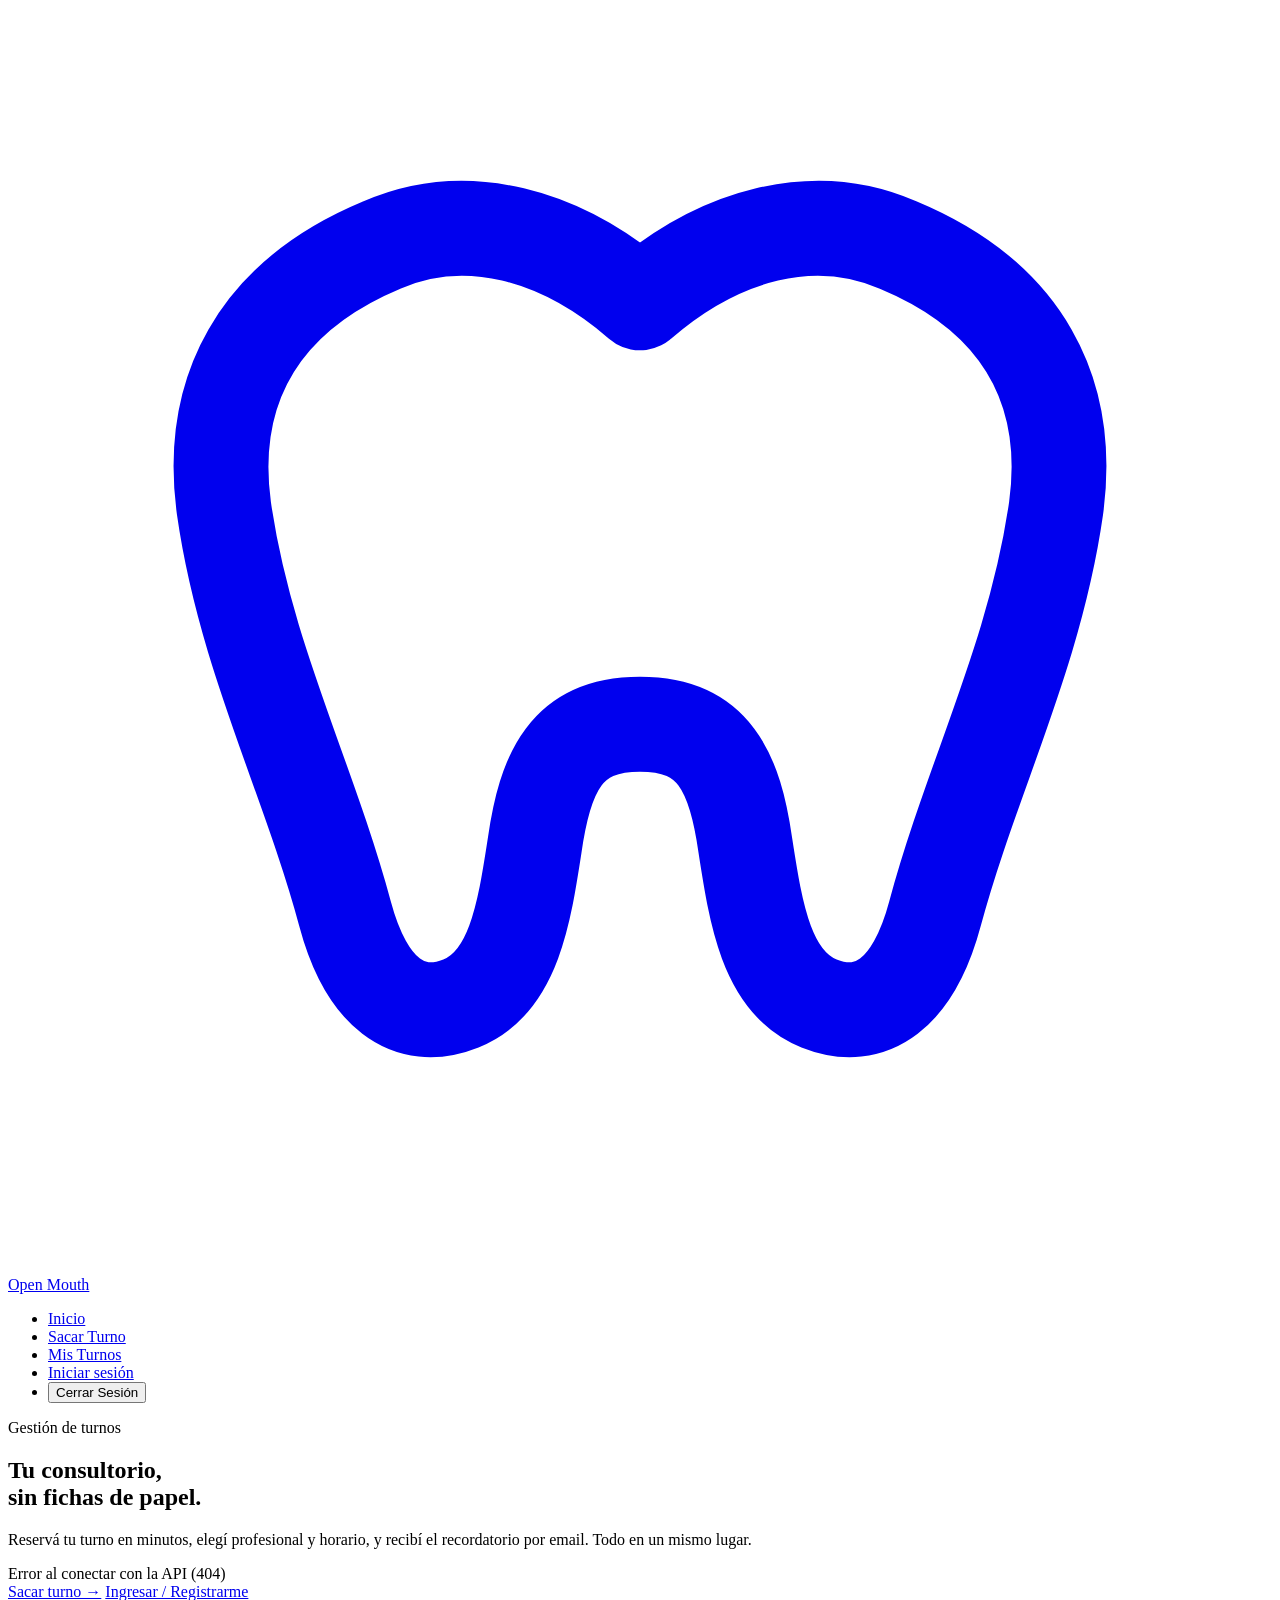
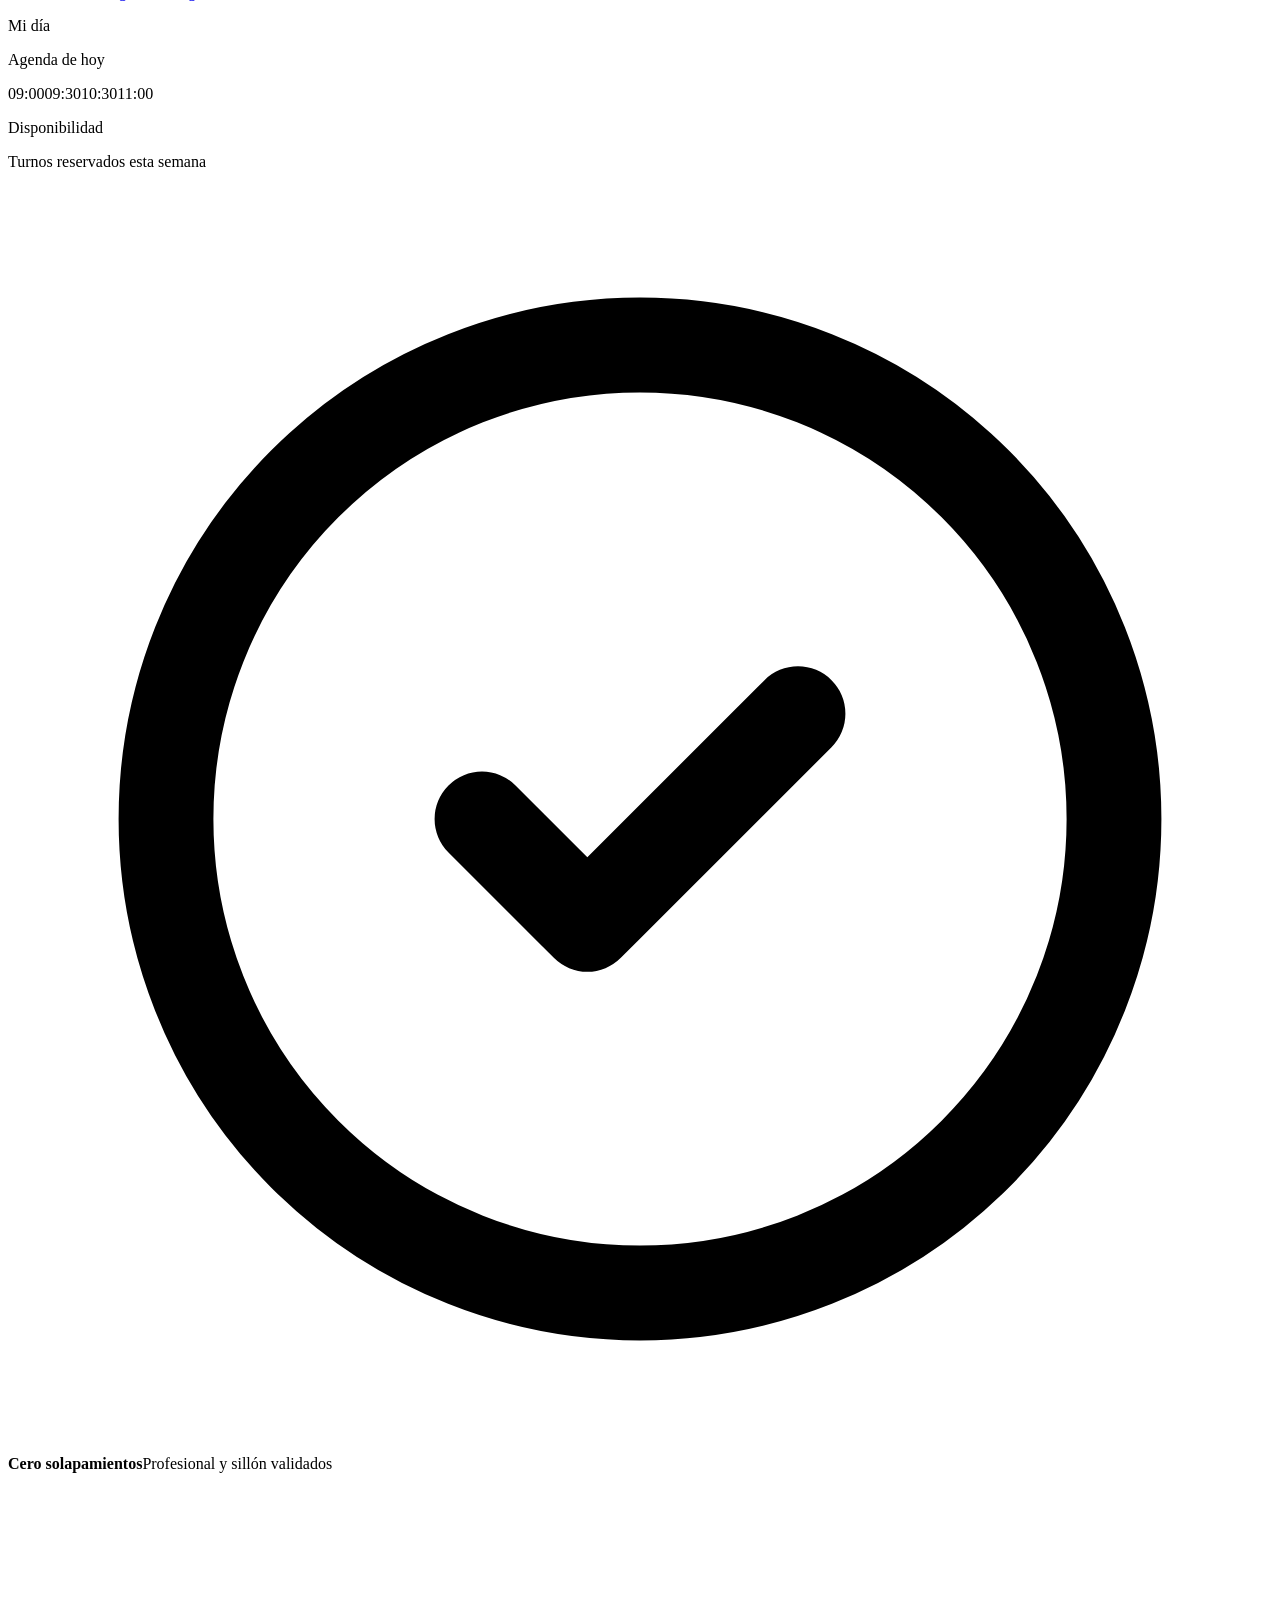
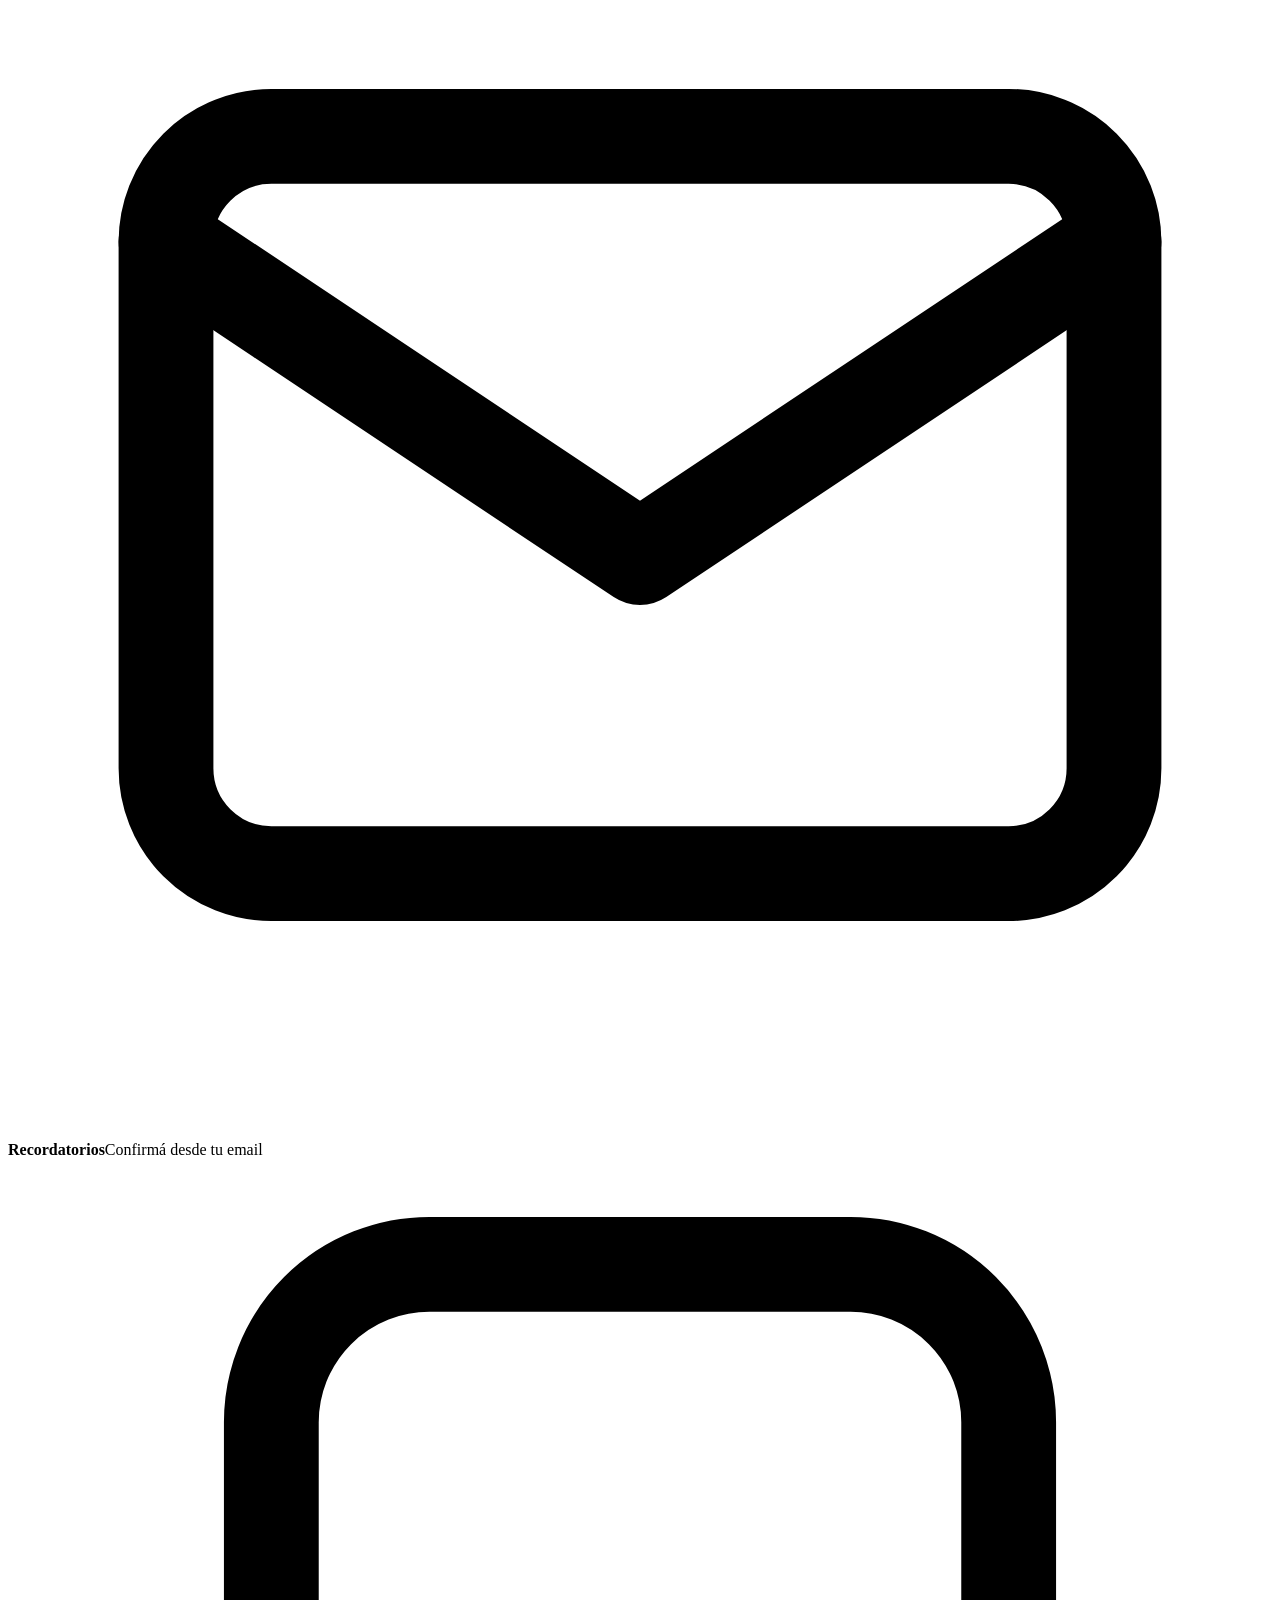
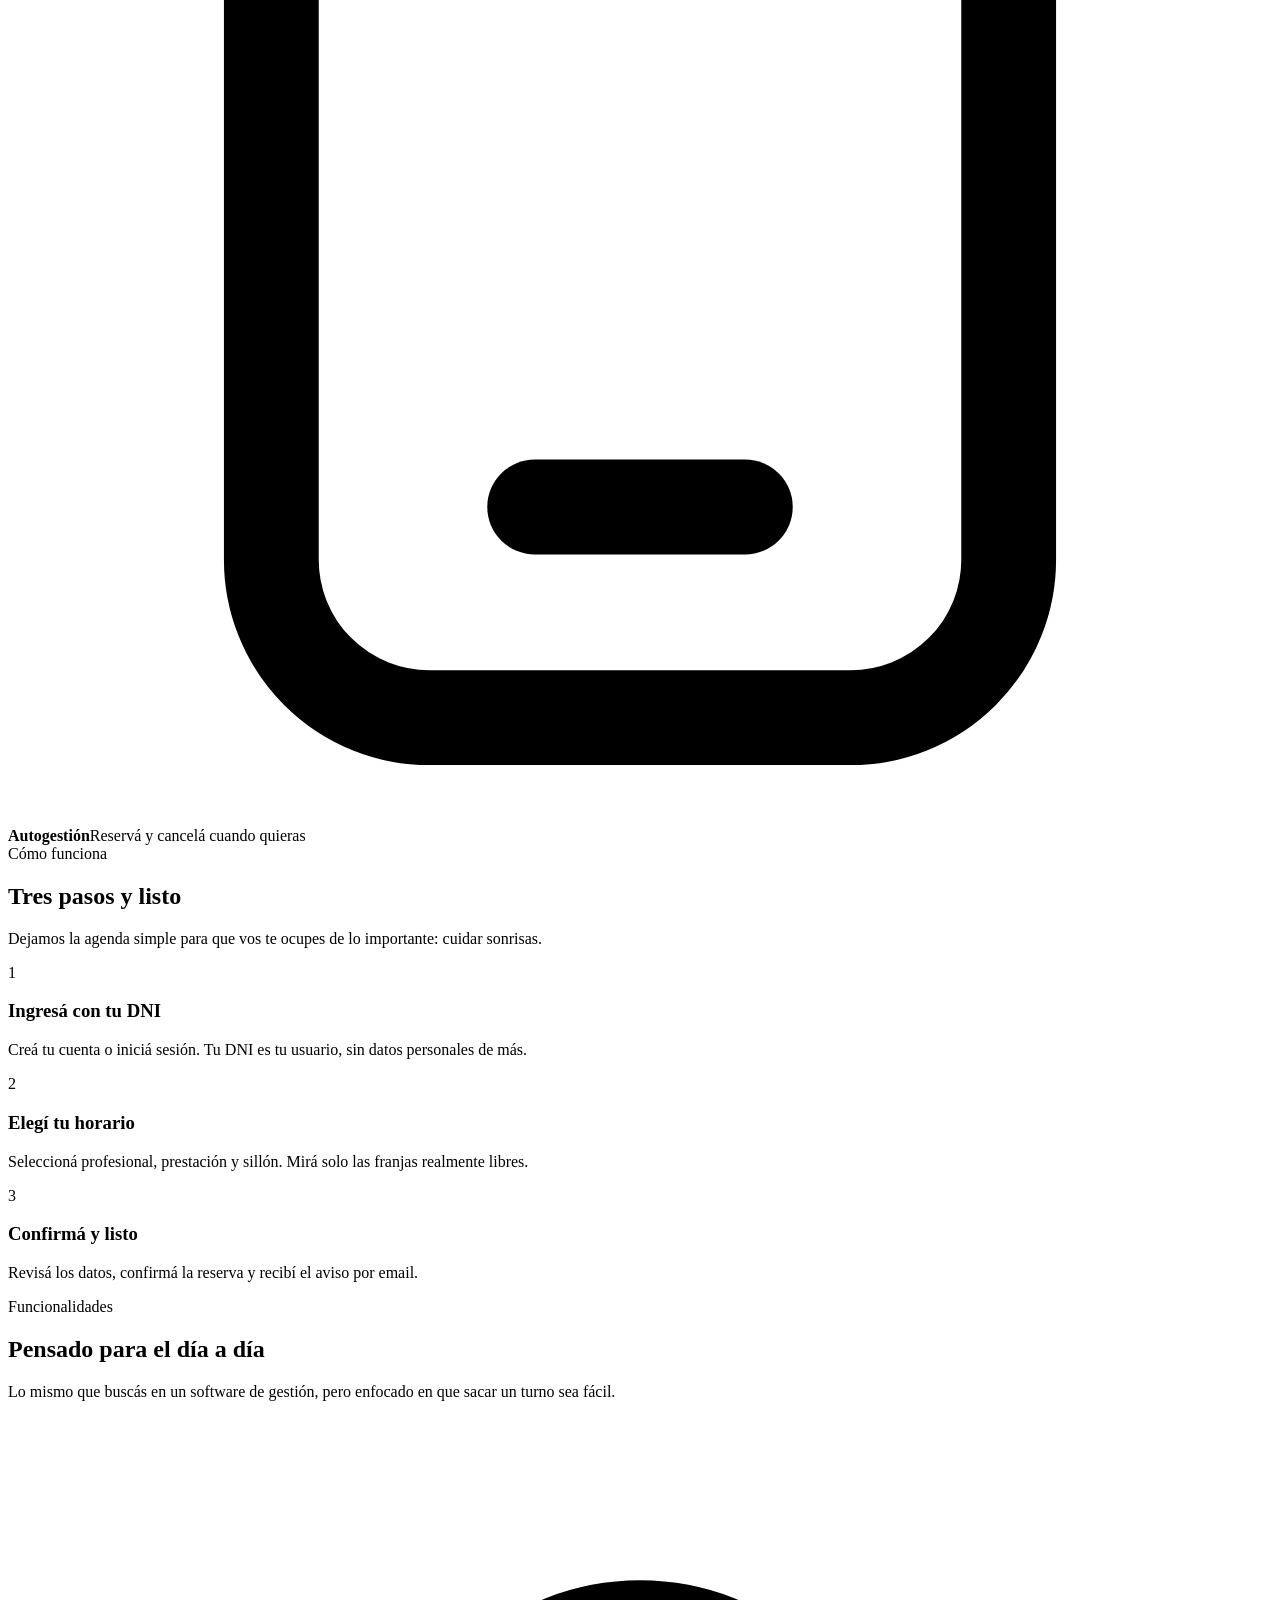
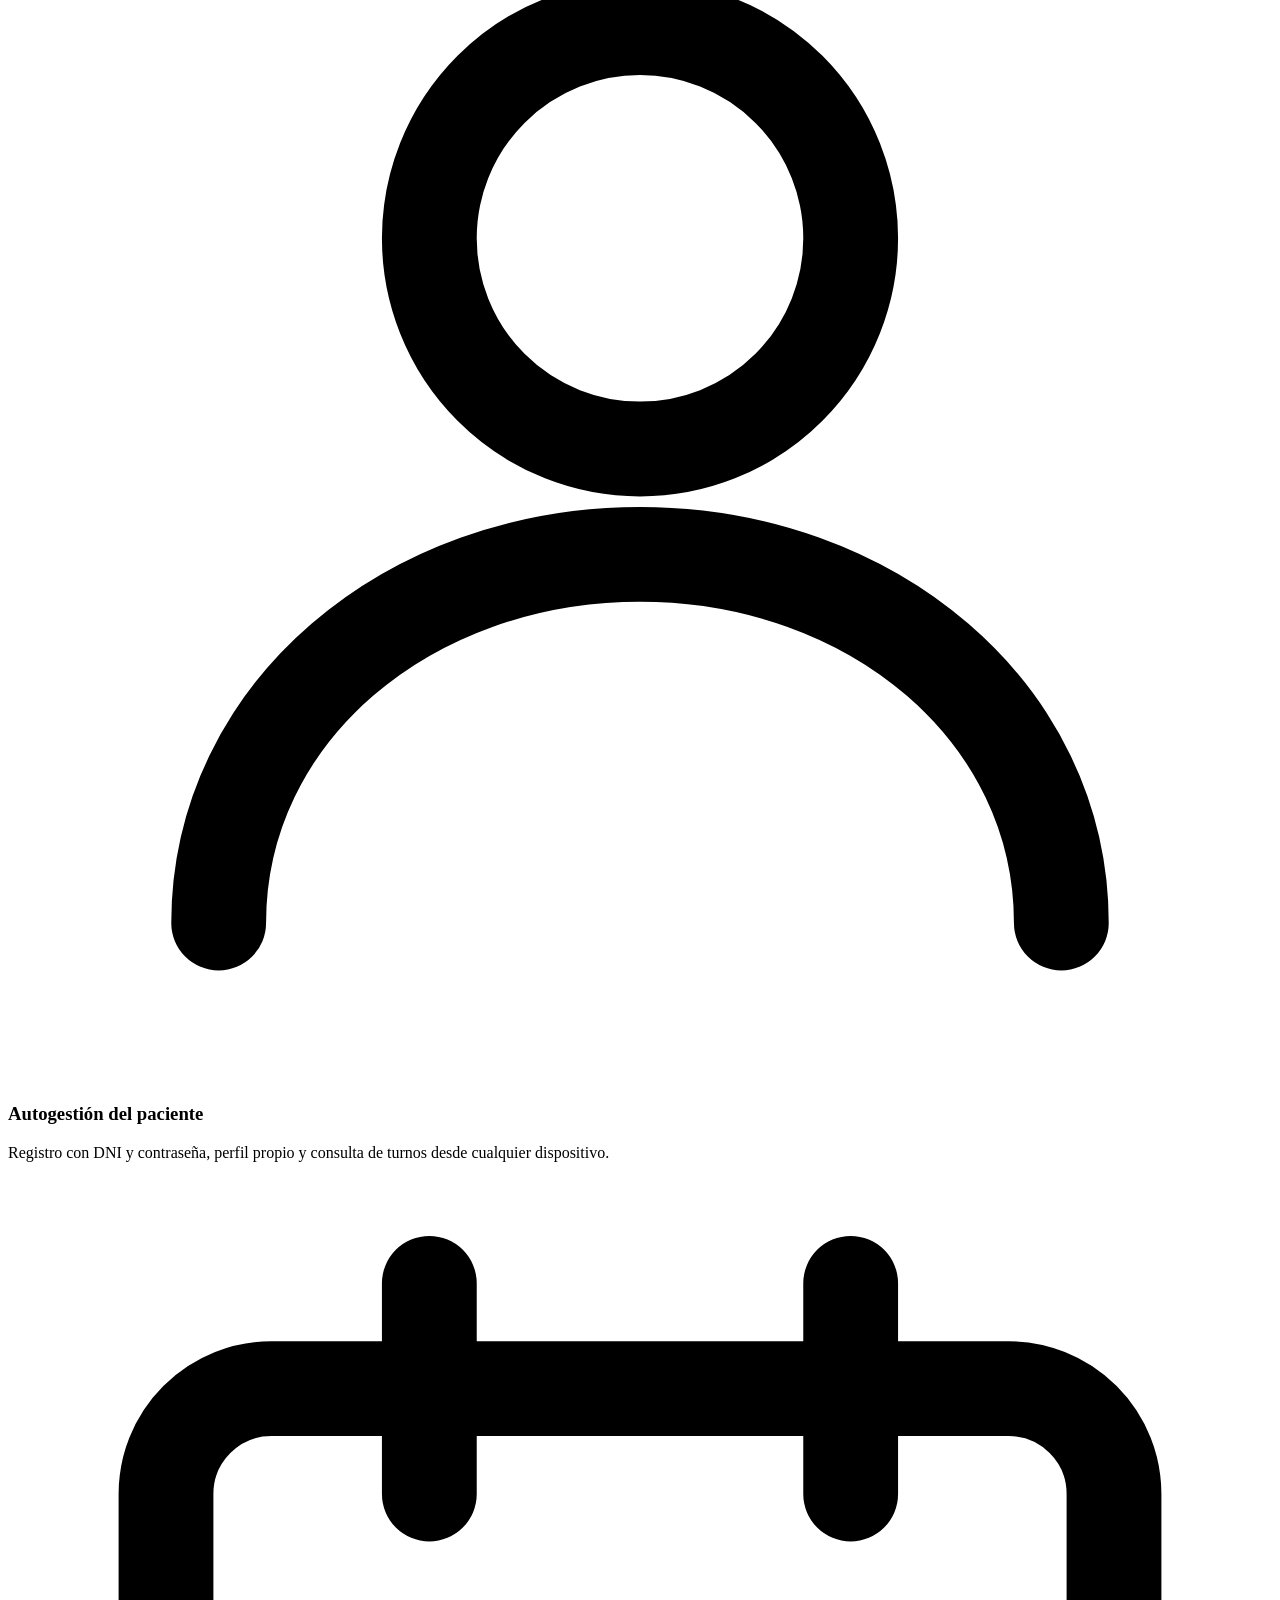
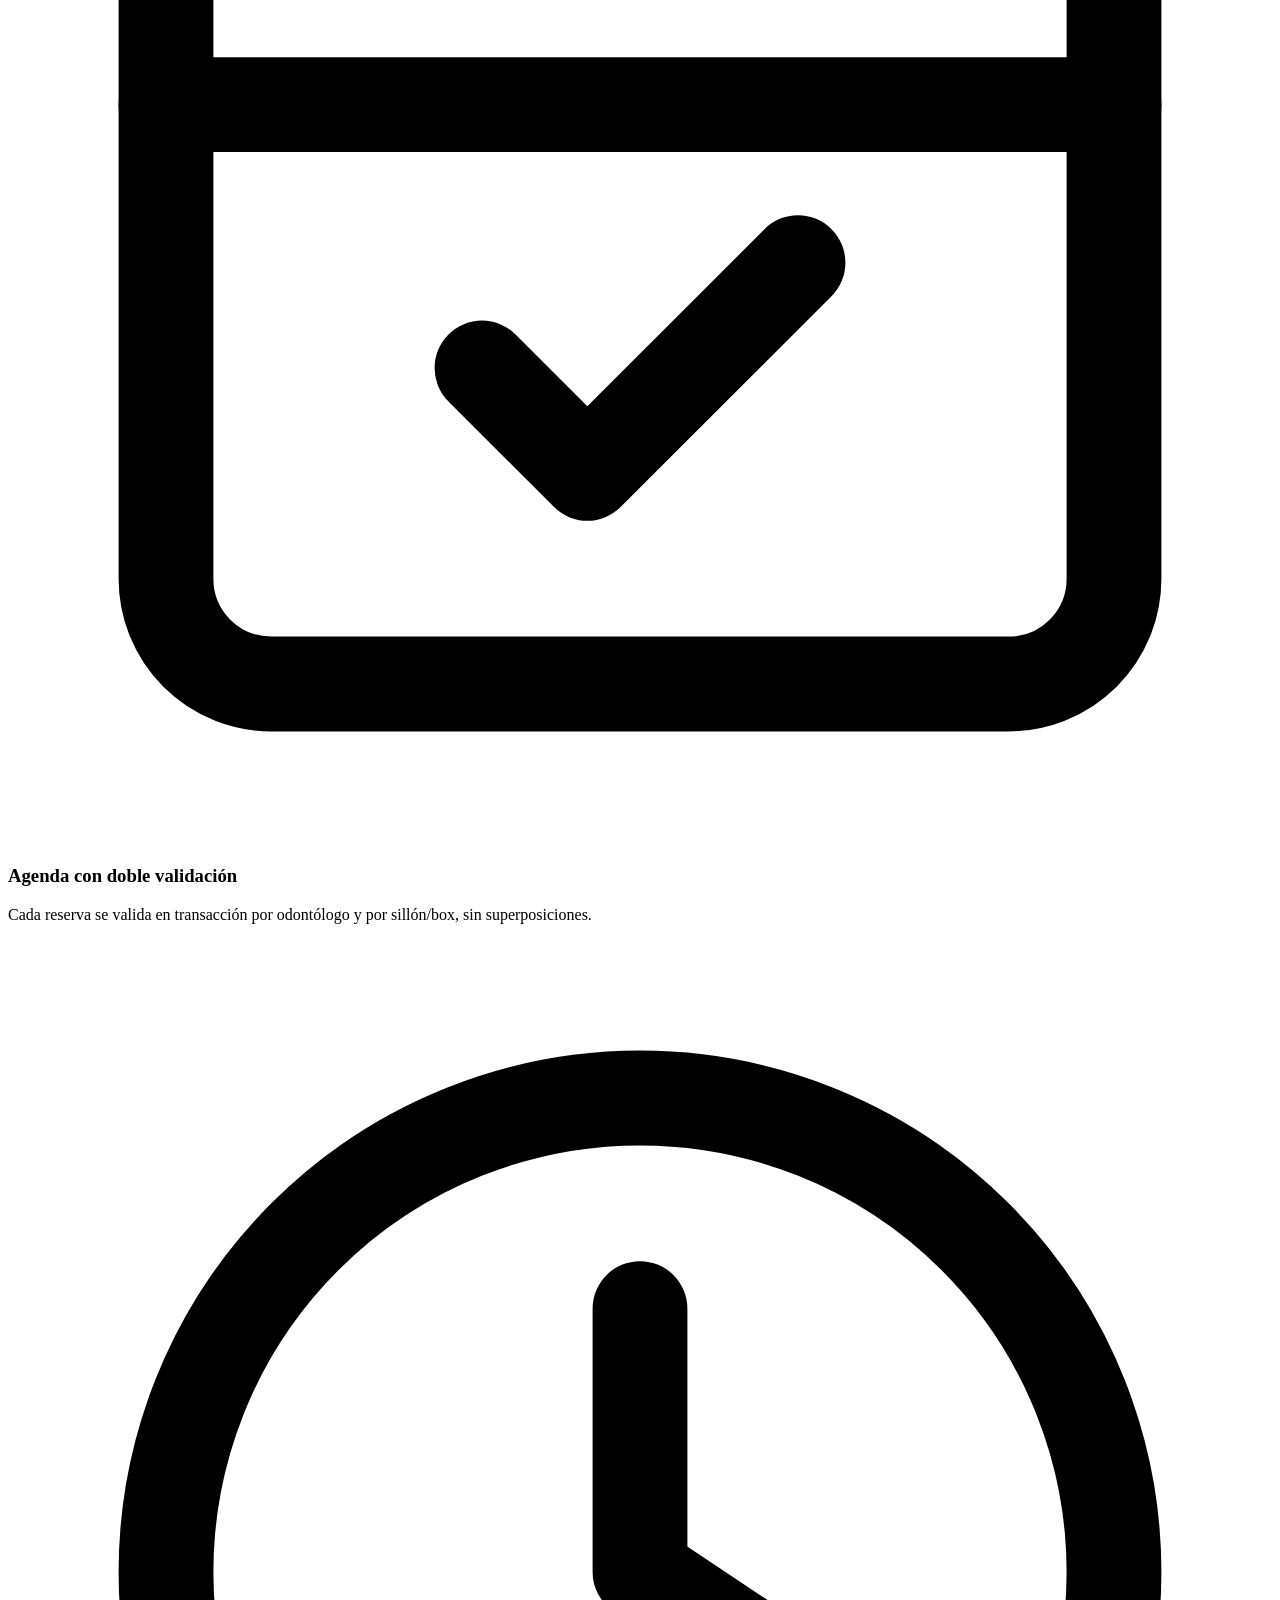
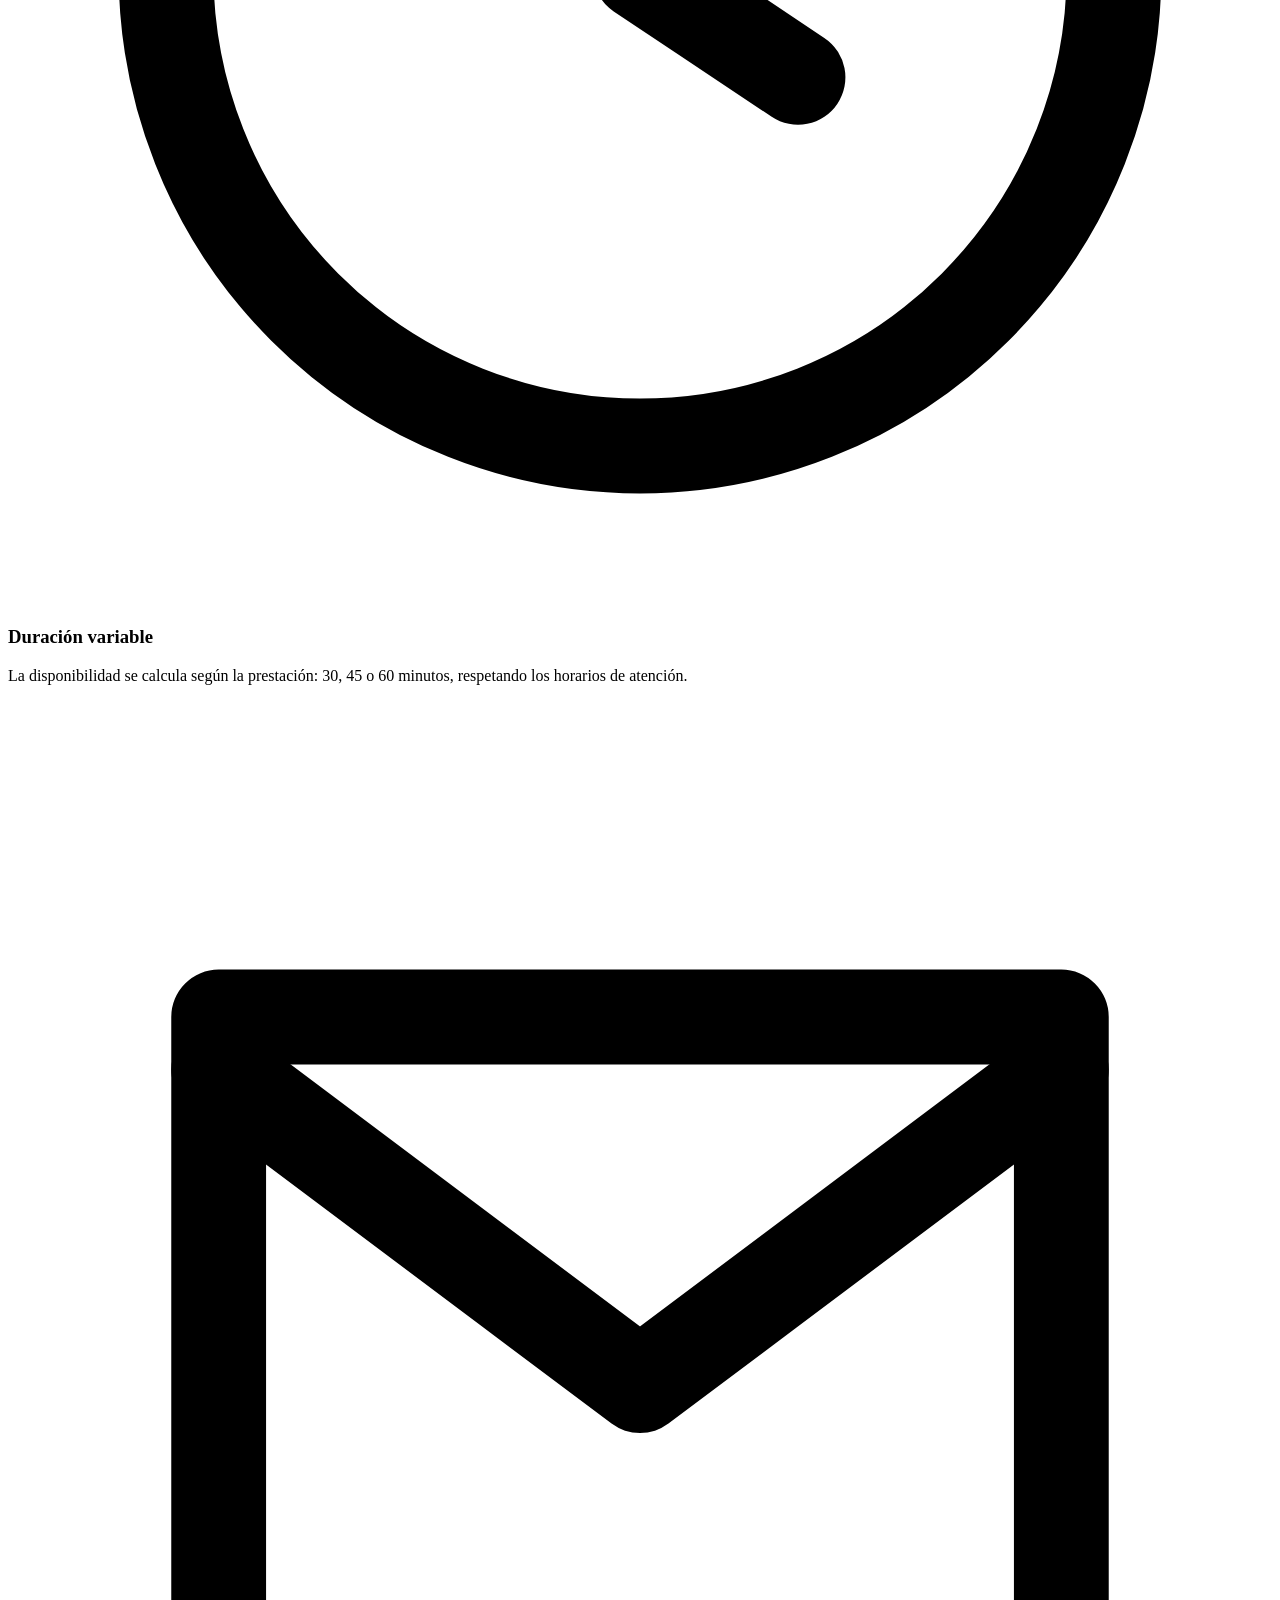
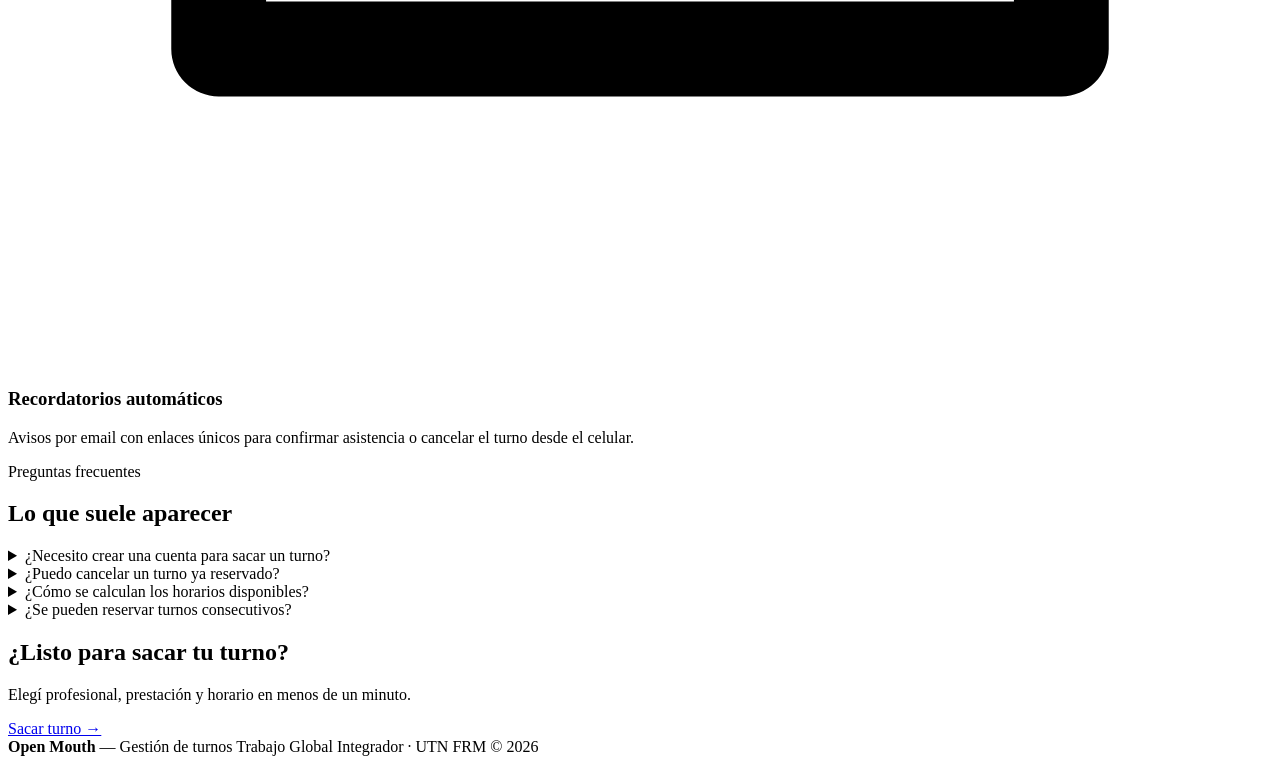
==== commit 7bf9faba: "rename: consultorio odontologico pasa a llamarse Open Mouth Se actualizan titulos de pagina, marca d" ====
--- a/backend/src/main/resources/static/index.html
+++ b/backend/src/main/resources/static/index.html
@@ -4,10 +4,10 @@
   <meta charset="UTF-8">
   <meta name="viewport" content="width=device-width, initial-scale=1.0">
   <meta name="description" content="Gestión de turnos odontológicos: reservá online, elegí profesional y horario, y recibí recordatorios por email.">
-  <title>Consultorio Odontológico — Sistema de Gestión de Turnos</title>
+  <title>Open Mouth — Sistema de Gestión de Turnos</title>
   <link rel="stylesheet" href="/css/styles.css">
 </head>
-<body>
+<body class="page-home">
   <header class="site-header">
     <nav class="nav">
       <a class="nav-brand" href="/index.html">
@@ -16,7 +16,7 @@
             <path d="M12 5.6c-1.5-1.3-3.3-1.8-4.9-1.1-2.4 1-3.3 2.8-3 5 .4 2.8 1.6 5.1 2.3 7.7.4 1.5 1.2 2.1 2.2 1.7 1-.4 1.2-1.7 1.4-3 .2-1.4.6-2.3 2-2.3s1.8.9 2 2.3c.2 1.3.4 2.6 1.4 3 1 .4 1.8-.2 2.2-1.7.7-2.6 1.9-4.9 2.3-7.7.3-2.2-.6-4-3-5-1.6-.7-3.4-.2-4.9 1.1z"/>
           </svg>
         </span>
-        <span>Consultorio Odontológico</span>
+        <span>Open Mouth</span>
       </a>
       <ul class="nav-links">
         <li><a class="nav-link active" href="/index.html">Inicio</a></li>
@@ -61,7 +61,7 @@
         </div>
       </section>
 
-      <div class="trust-strip">
+      <div class="trust-strip" data-reveal>
         <div class="trust-item">
           <span class="trust-icon">
             <svg viewBox="0 0 24 24" fill="none" stroke="currentColor" stroke-width="1.8" stroke-linecap="round" stroke-linejoin="round" aria-hidden="true"><path d="M9 12l2 2 4-4"/><circle cx="12" cy="12" r="9"/></svg>
@@ -83,23 +83,23 @@
       </div>
 
       <section class="section">
-        <div class="section-head">
+        <div class="section-head" data-reveal>
           <span class="eyebrow">Cómo funciona</span>
           <h2>Tres pasos y listo</h2>
           <p>Dejamos la agenda simple para que vos te ocupes de lo importante: cuidar sonrisas.</p>
         </div>
         <div class="steps">
-          <article class="step">
+          <article class="step" data-reveal data-delay="1">
             <div class="step-num">1</div>
             <h3>Ingresá con tu DNI</h3>
             <p>Creá tu cuenta o iniciá sesión. Tu DNI es tu usuario, sin datos personales de más.</p>
           </article>
-          <article class="step">
+          <article class="step" data-reveal data-delay="2">
             <div class="step-num">2</div>
             <h3>Elegí tu horario</h3>
             <p>Seleccioná profesional, prestación y sillón. Mirá solo las franjas realmente libres.</p>
           </article>
-          <article class="step">
+          <article class="step" data-reveal data-delay="3">
             <div class="step-num">3</div>
             <h3>Confirmá y listo</h3>
             <p>Revisá los datos, confirmá la reserva y recibí el aviso por email.</p>
@@ -108,34 +108,34 @@
       </section>
 
       <section class="section">
-        <div class="section-head">
+        <div class="section-head" data-reveal>
           <span class="eyebrow">Funcionalidades</span>
           <h2>Pensado para el día a día</h2>
           <p>Lo mismo que buscás en un software de gestión, pero enfocado en que sacar un turno sea fácil.</p>
         </div>
         <div class="feature-grid">
-          <article class="feature-card">
+          <article class="feature-card" data-reveal data-delay="1">
             <span class="feature-icon">
               <svg viewBox="0 0 24 24" fill="none" stroke="currentColor" stroke-width="1.8" stroke-linecap="round" stroke-linejoin="round" aria-hidden="true"><circle cx="12" cy="8" r="4"/><path d="M4 21c0-4 3.6-7 8-7s8 3 8 7"/></svg>
             </span>
             <h3>Autogestión del paciente</h3>
             <p>Registro con DNI y contraseña, perfil propio y consulta de turnos desde cualquier dispositivo.</p>
           </article>
-          <article class="feature-card">
+          <article class="feature-card" data-reveal data-delay="2">
             <span class="feature-icon">
               <svg viewBox="0 0 24 24" fill="none" stroke="currentColor" stroke-width="1.8" stroke-linecap="round" stroke-linejoin="round" aria-hidden="true"><rect x="3" y="4" width="18" height="17" rx="2"/><path d="M8 2v4M16 2v4M3 10h18M9 15l2 2 4-4"/></svg>
             </span>
             <h3>Agenda con doble validación</h3>
             <p>Cada reserva se valida en transacción por odontólogo y por sillón/box, sin superposiciones.</p>
           </article>
-          <article class="feature-card">
+          <article class="feature-card" data-reveal data-delay="3">
             <span class="feature-icon">
               <svg viewBox="0 0 24 24" fill="none" stroke="currentColor" stroke-width="1.8" stroke-linecap="round" stroke-linejoin="round" aria-hidden="true"><circle cx="12" cy="12" r="9"/><path d="M12 7v5l3 2"/></svg>
             </span>
             <h3>Duración variable</h3>
             <p>La disponibilidad se calcula según la prestación: 30, 45 o 60 minutos, respetando los horarios de atención.</p>
           </article>
-          <article class="feature-card">
+          <article class="feature-card" data-reveal>
             <span class="feature-icon">
               <svg viewBox="0 0 24 24" fill="none" stroke="currentColor" stroke-width="1.8" stroke-linecap="round" stroke-linejoin="round" aria-hidden="true"><path d="M4 6h16v12H4z"/><path d="M4 7l8 6 8-6"/></svg>
             </span>
@@ -146,31 +146,31 @@
       </section>
 
       <section class="section">
-        <div class="section-head">
+        <div class="section-head" data-reveal>
           <span class="eyebrow">Preguntas frecuentes</span>
           <h2>Lo que suele aparecer</h2>
         </div>
         <div class="faq">
-          <details>
+          <details data-reveal>
             <summary>¿Necesito crear una cuenta para sacar un turno?</summary>
             <p>Sí. El registro es con DNI y contraseña; después podés vincular un Gmail para recuperar el acceso y recibir avisos.</p>
           </details>
-          <details>
+          <details data-reveal>
             <summary>¿Puedo cancelar un turno ya reservado?</summary>
             <p>Claro. Entrá a «Mis Turnos», elegí el turno y cancelalo. El horario vuelve a quedar libre de inmediato para nuevas reservas.</p>
           </details>
-          <details>
+          <details data-reveal>
             <summary>¿Cómo se calculan los horarios disponibles?</summary>
             <p>Teniendo en cuenta el horario de atención, la duración de la prestación y que ni el profesional ni el sillón estén ocupados en ese rango.</p>
           </details>
-          <details>
+          <details data-reveal>
             <summary>¿Se pueden reservar turnos consecutivos?</summary>
             <p>Sí. Un turno puede empezar exactamente cuando termina el anterior; lo que no se permite es que se superpongan.</p>
           </details>
         </div>
       </section>
 
-      <section class="cta-band">
+      <section class="cta-band" data-reveal>
         <div>
           <h2>¿Listo para sacar tu turno?</h2>
           <p>Elegí profesional, prestación y horario en menos de un minuto.</p>
@@ -182,13 +182,14 @@
 
   <footer class="site-footer">
     <div class="footer-inner">
-      <span><strong>Consultorio Odontológico</strong> &mdash; Gestión de turnos</span>
+      <span><strong>Open Mouth</strong> &mdash; Gestión de turnos</span>
       <span>Trabajo Global Integrador &middot; UTN FRM &copy; 2026</span>
     </div>
   </footer>
 
   <script src="/js/api.js"></script>
   <script src="/js/nav.js"></script>
+  <script src="/js/scroll-effects.js"></script>
   <script>
     fetch('/api/health')
       .then((res) => {
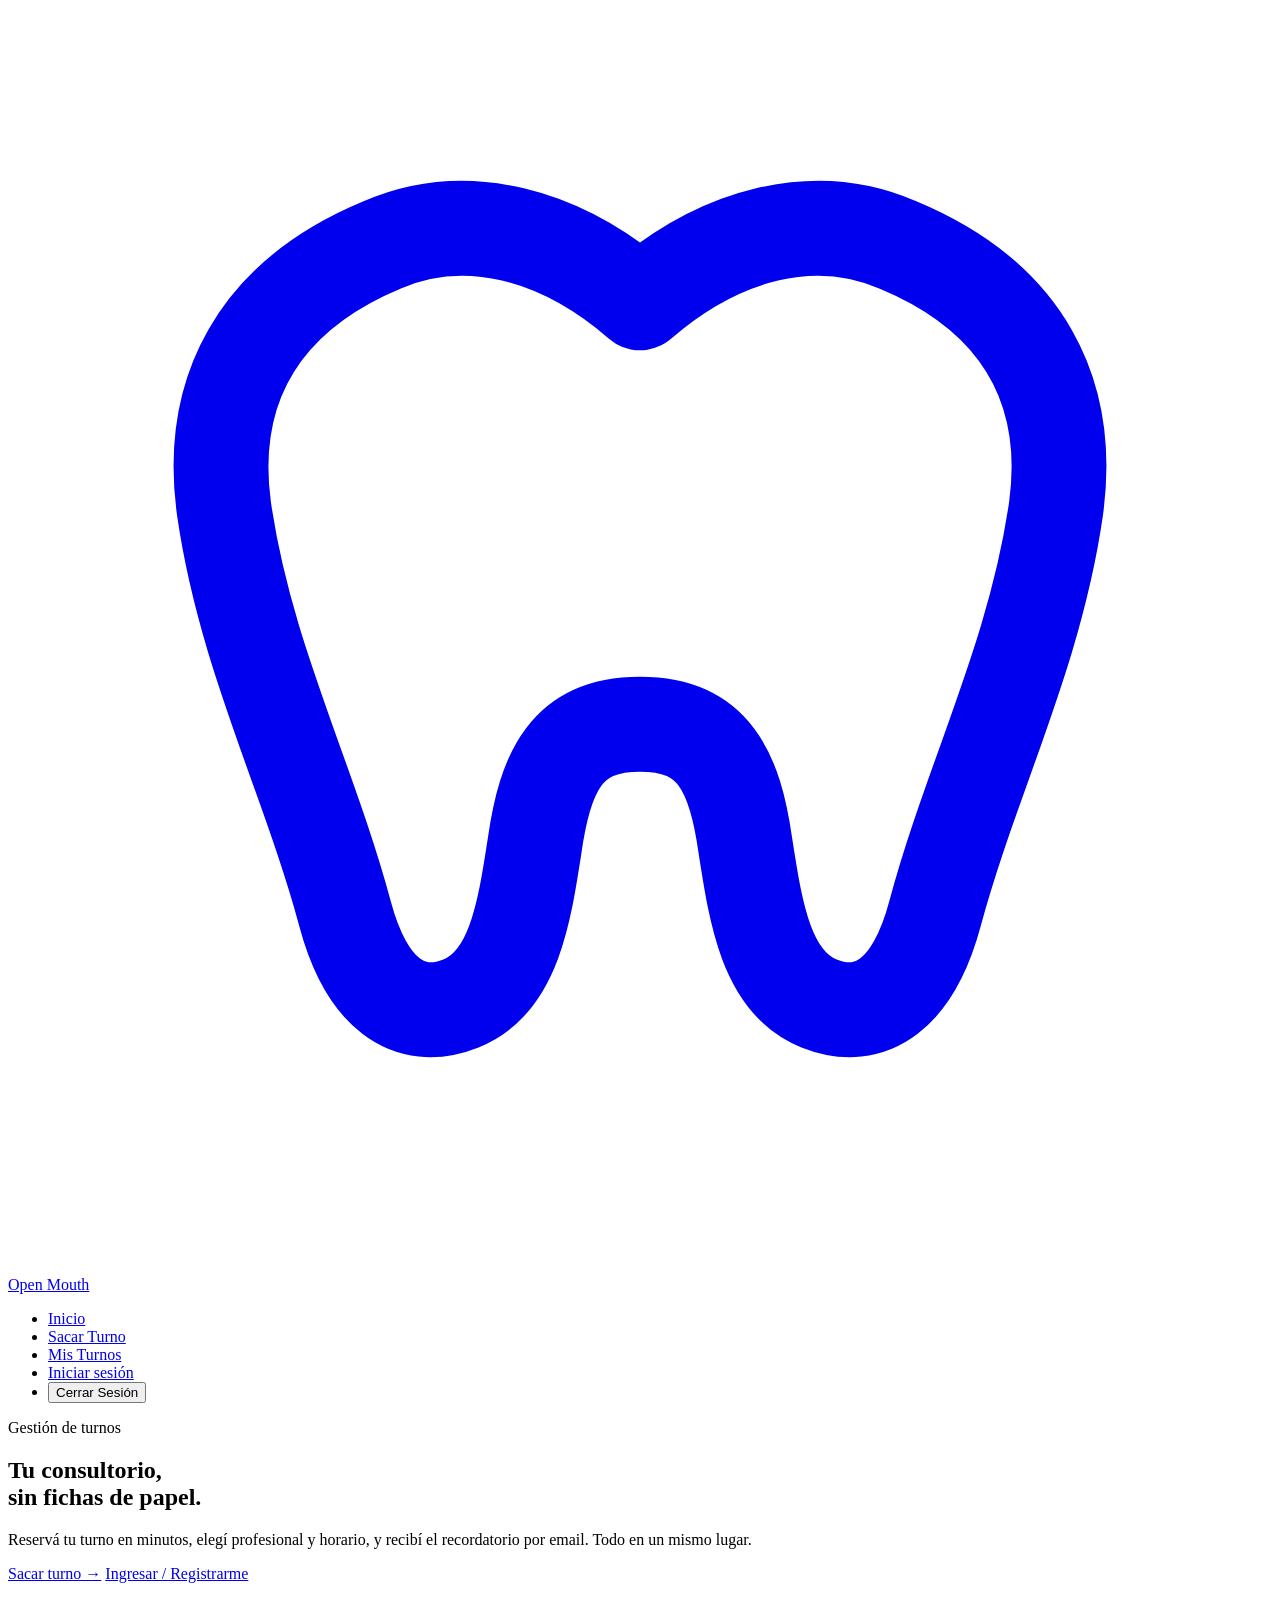
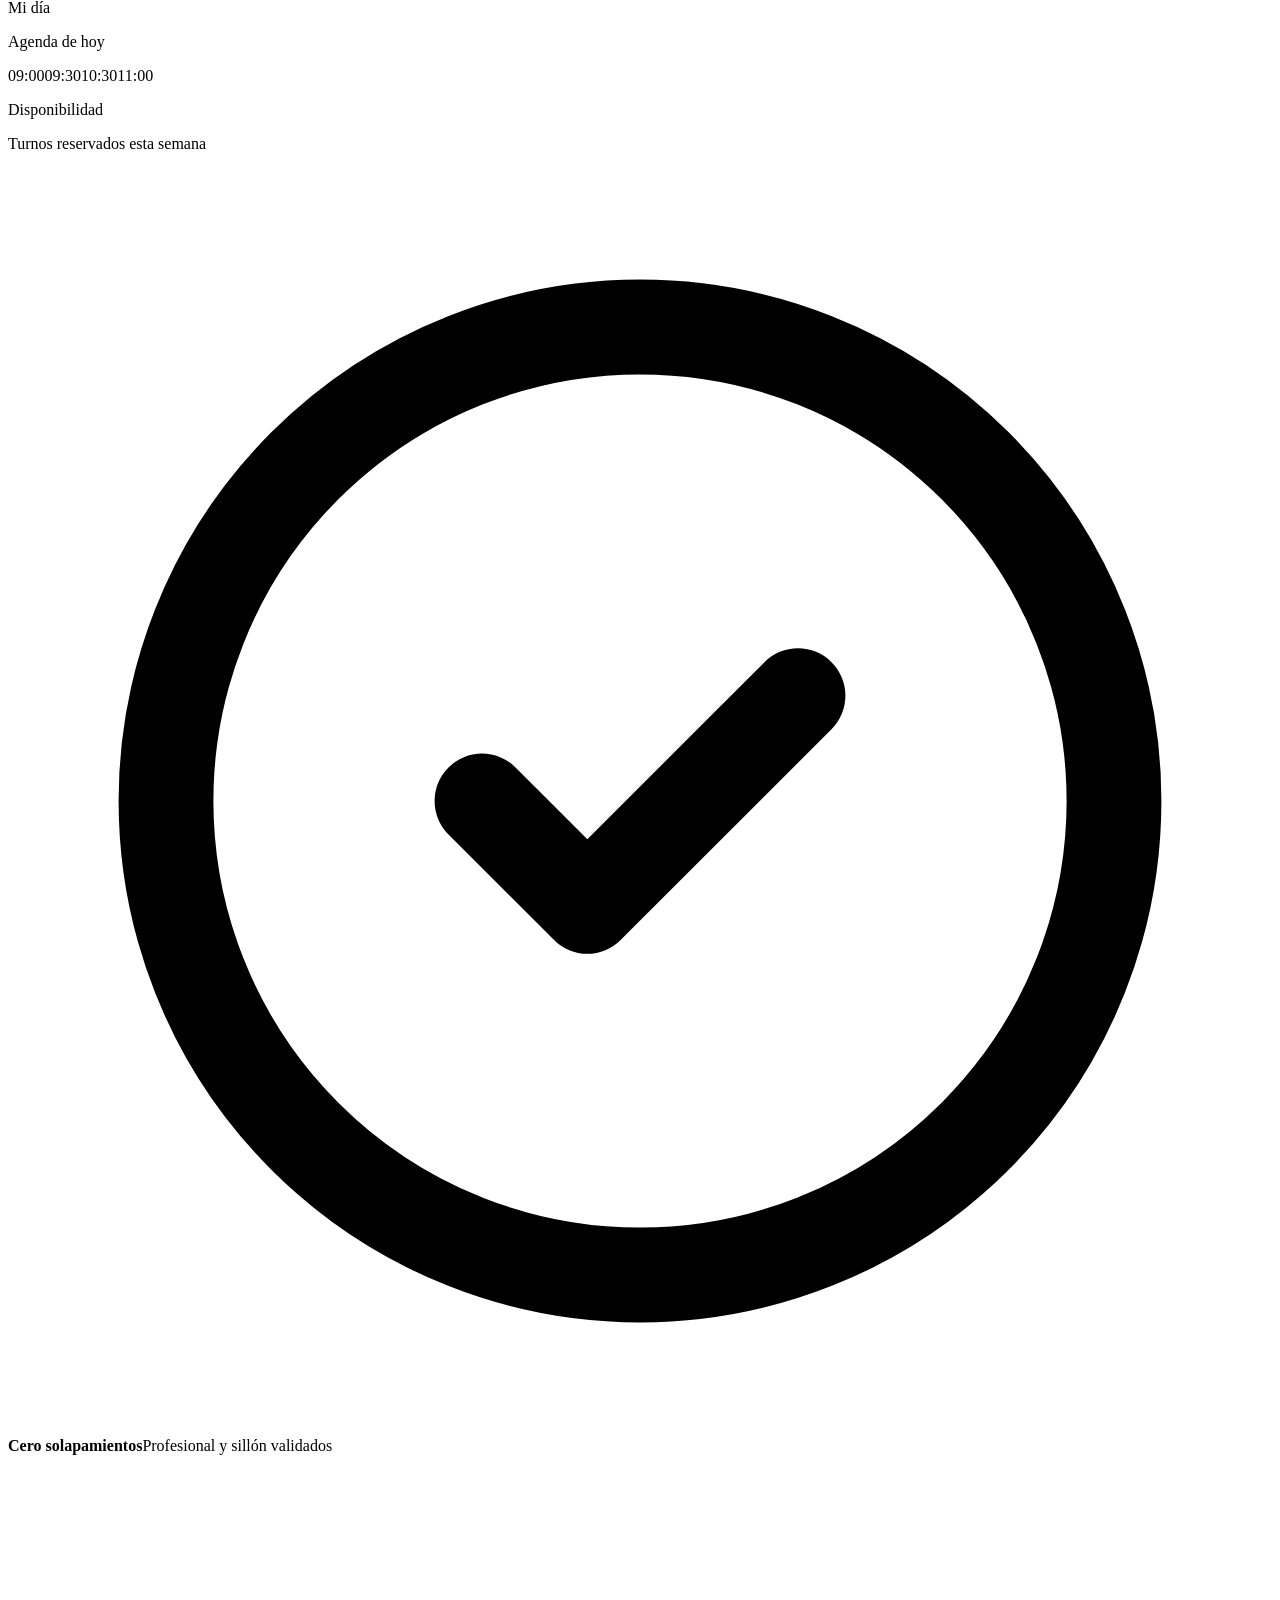
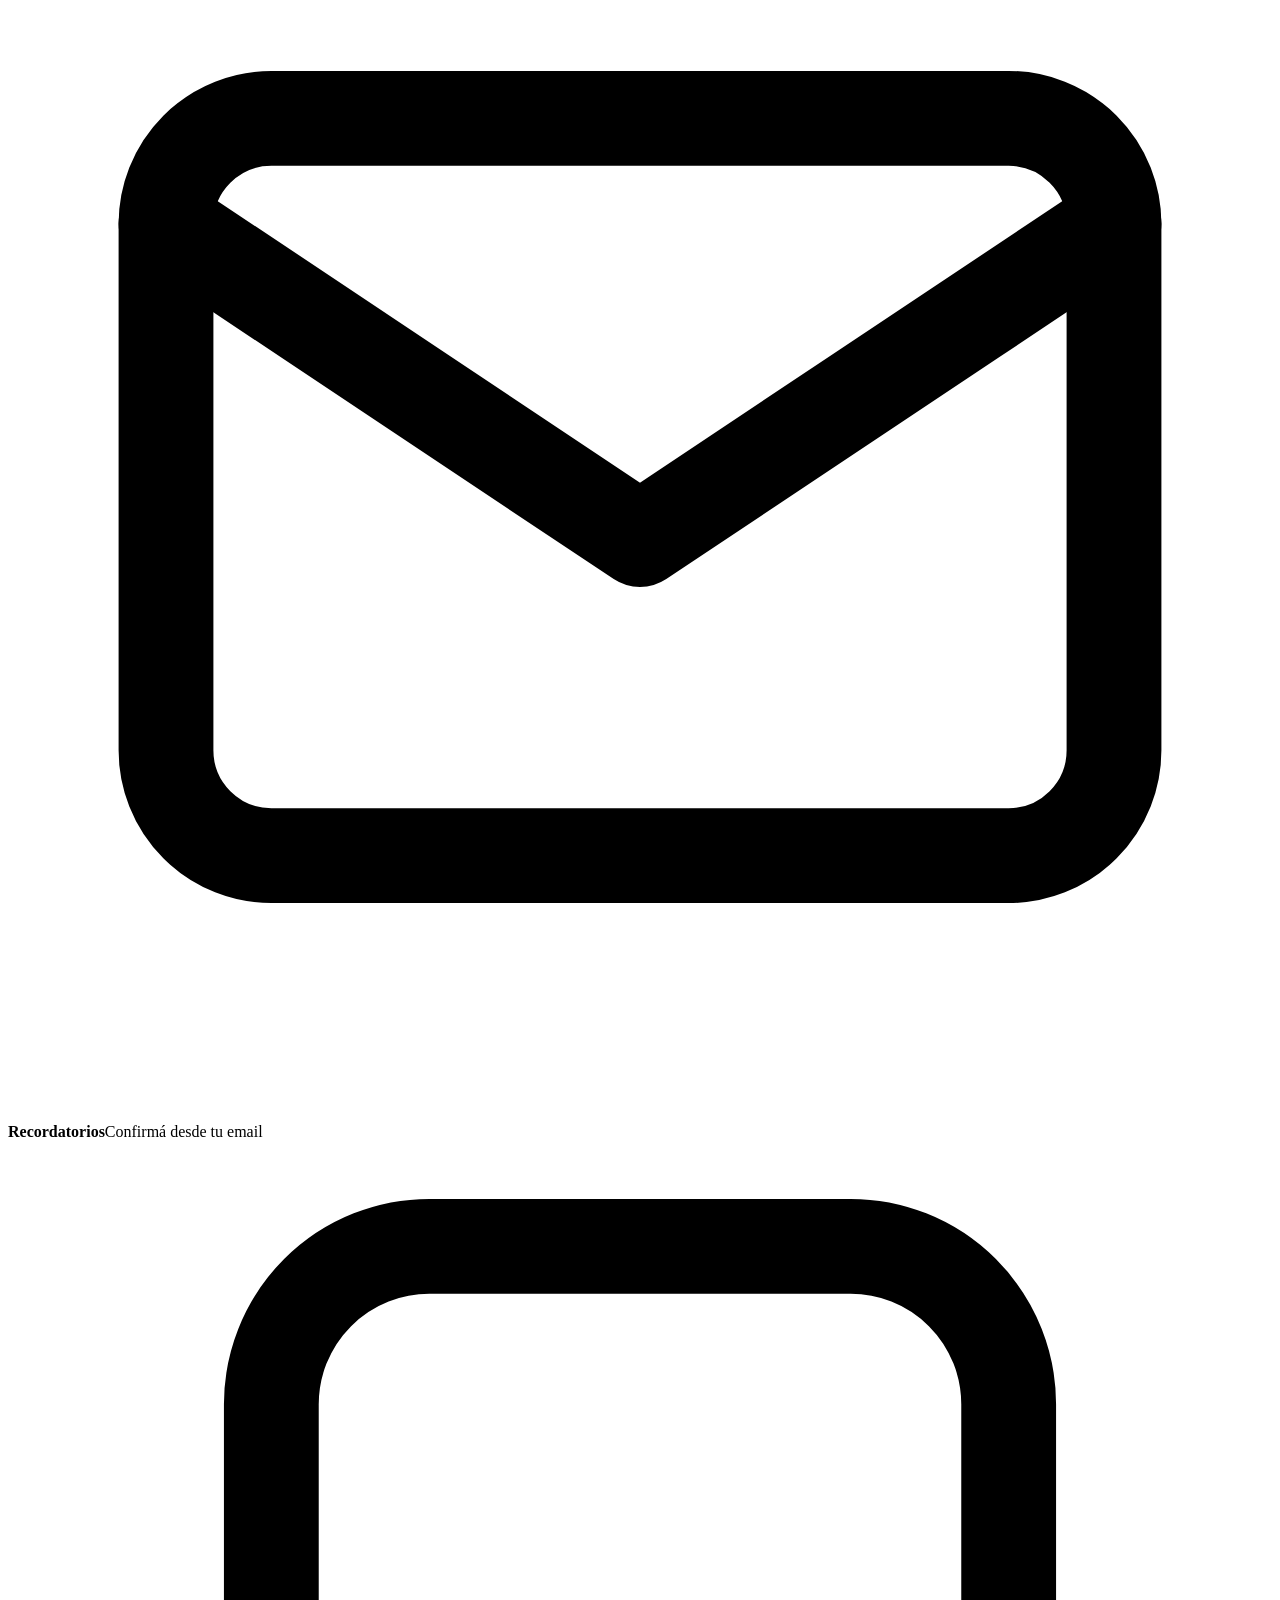
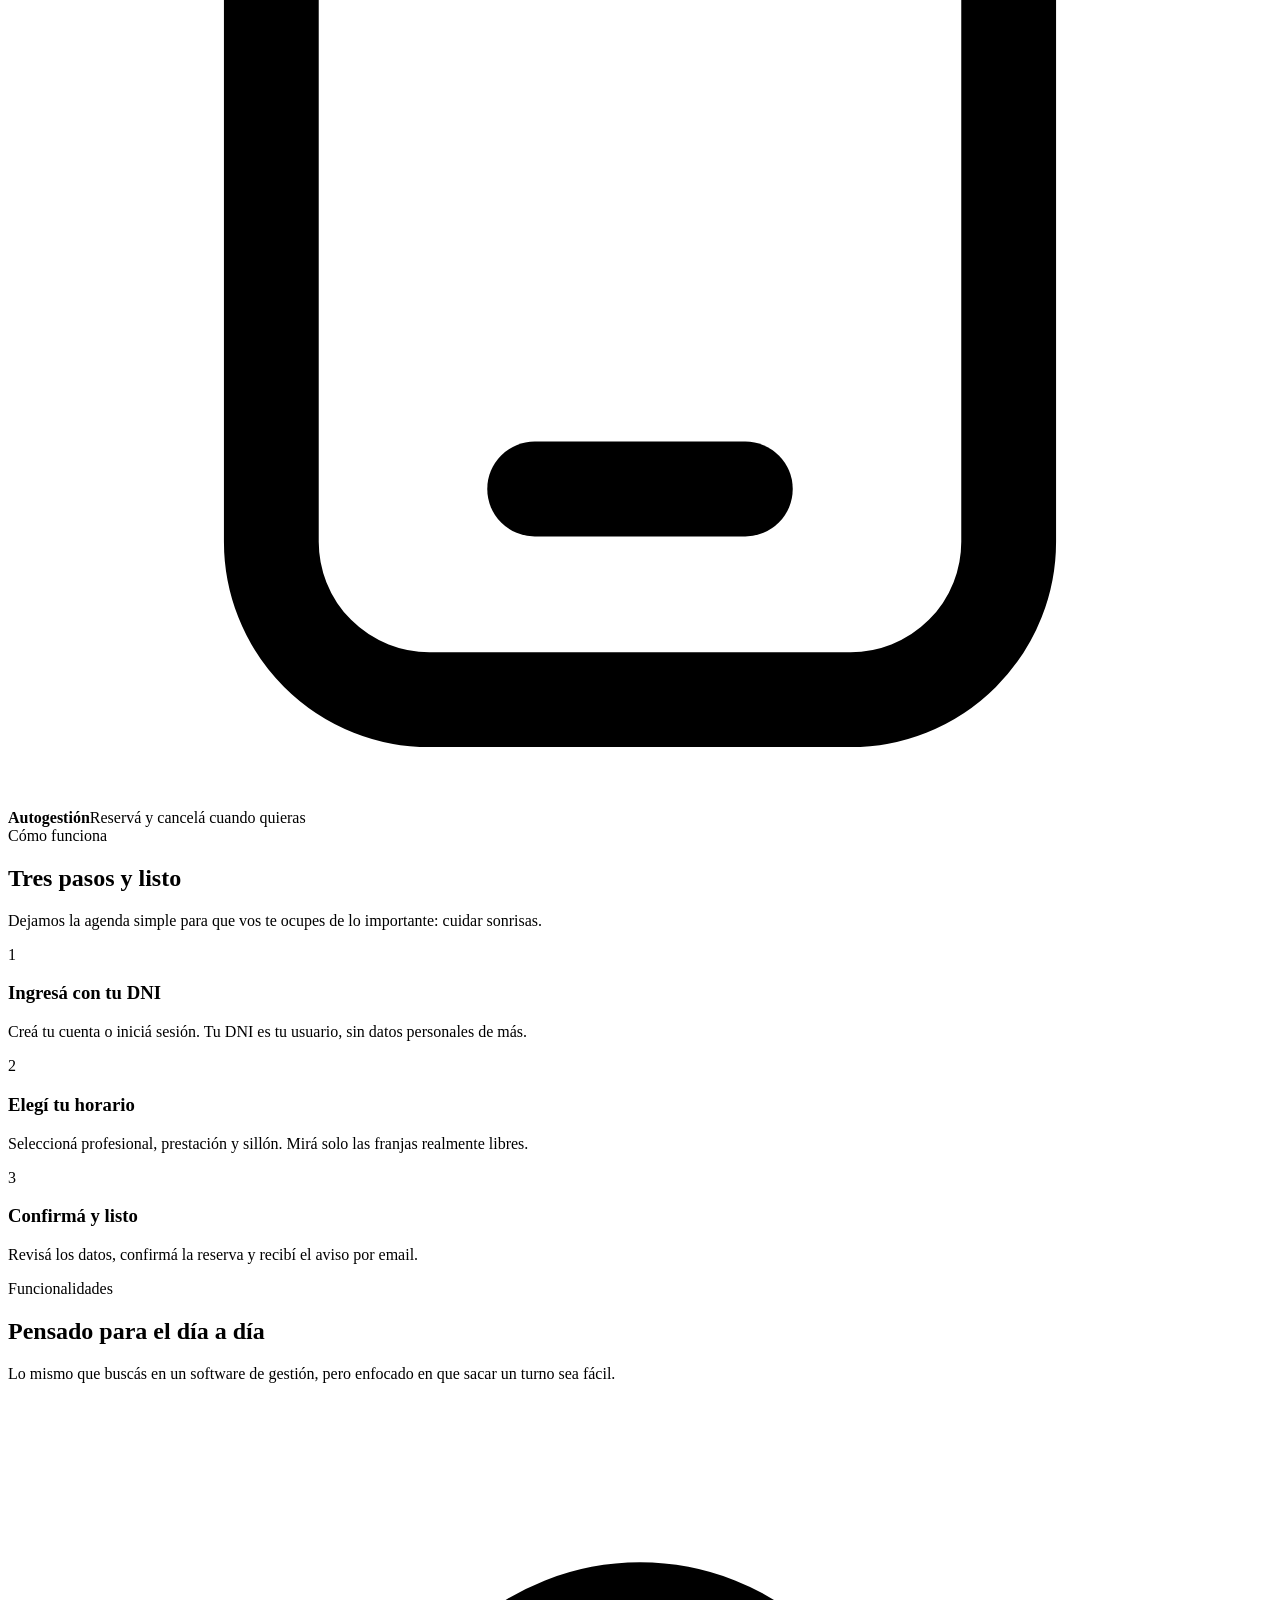
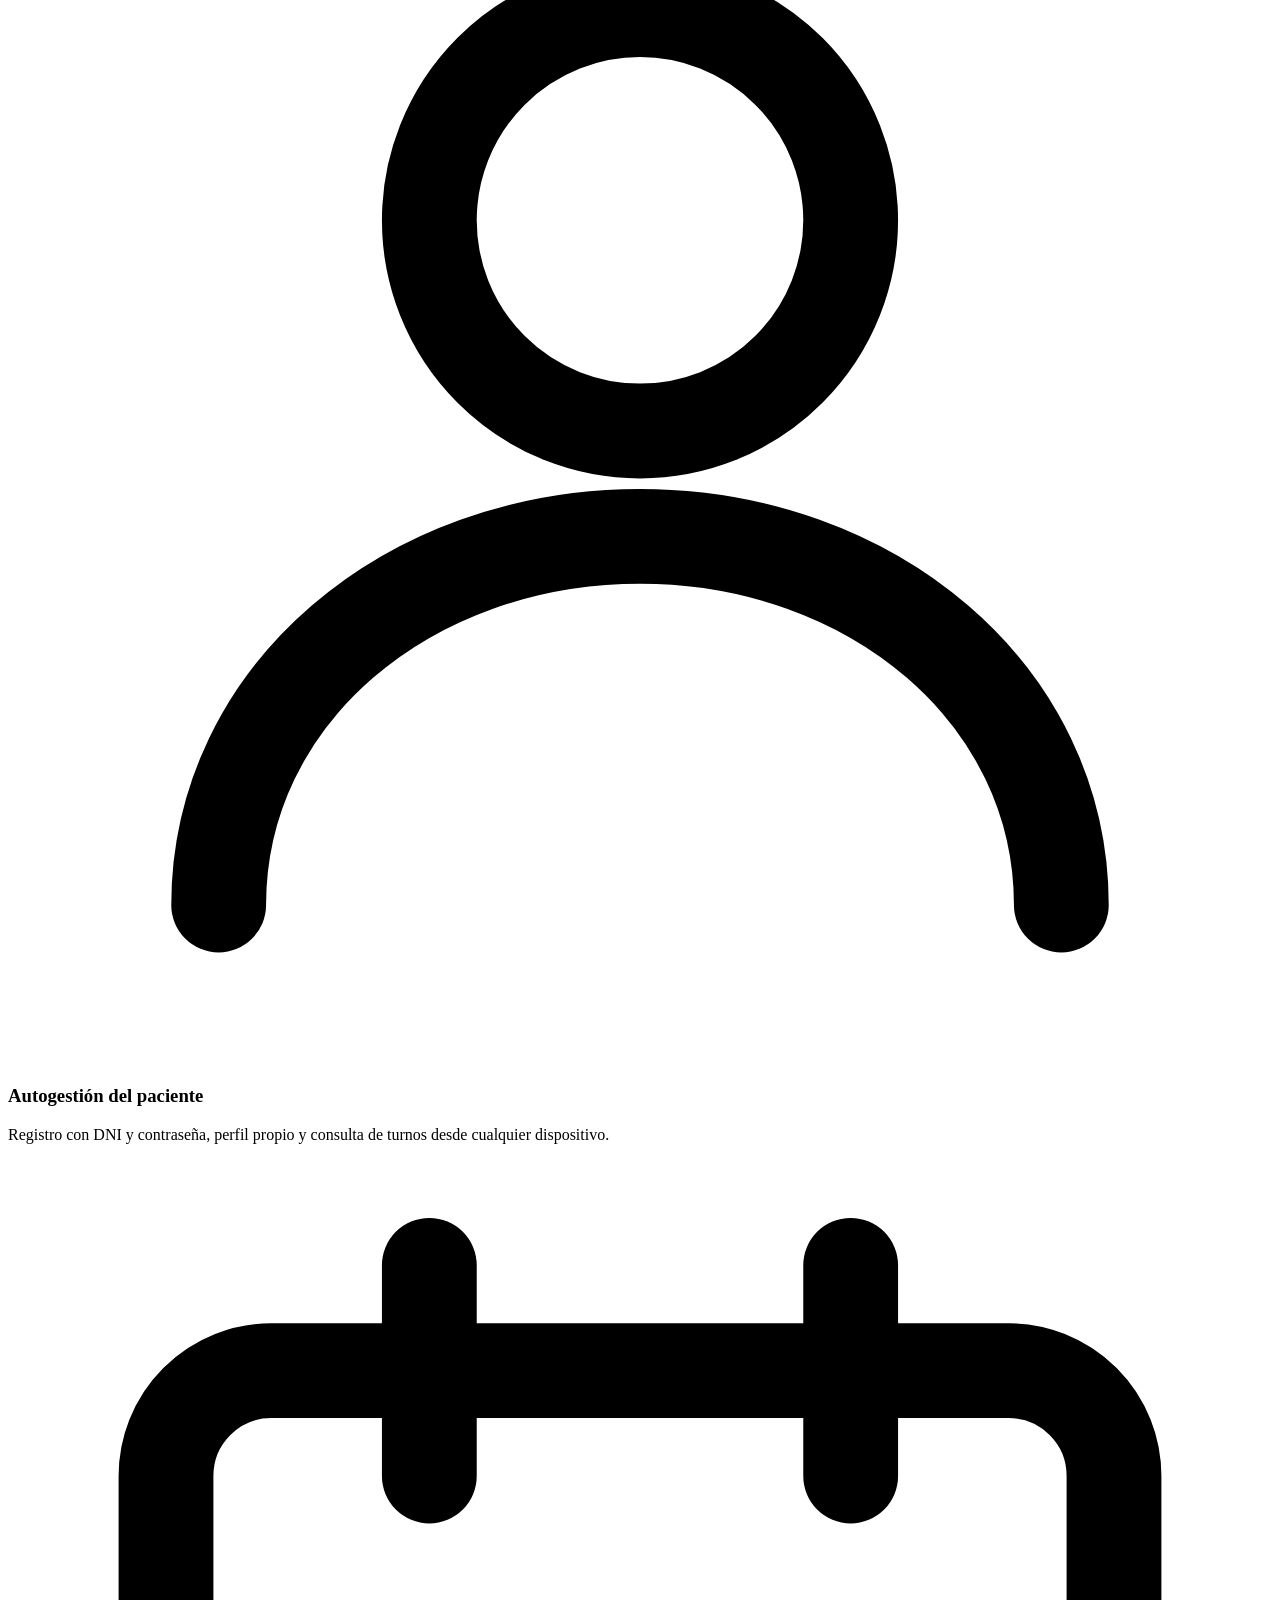
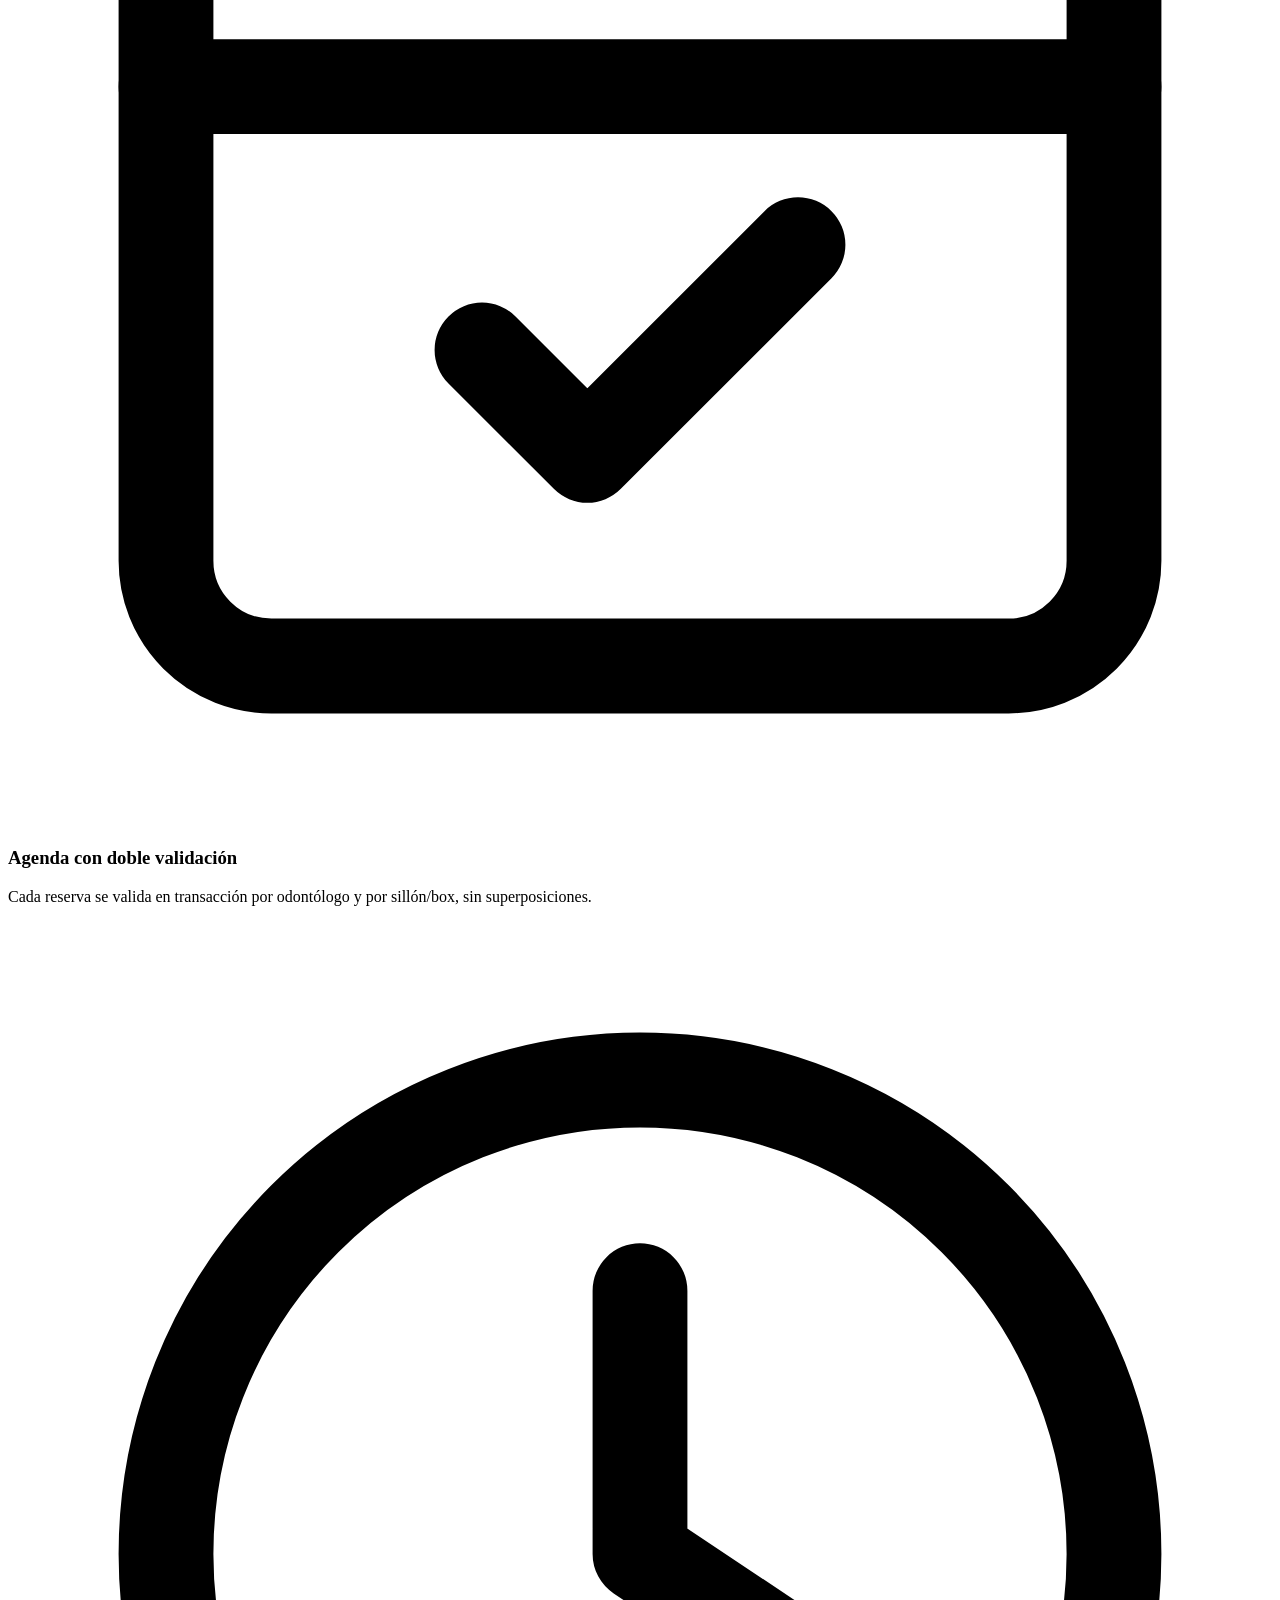
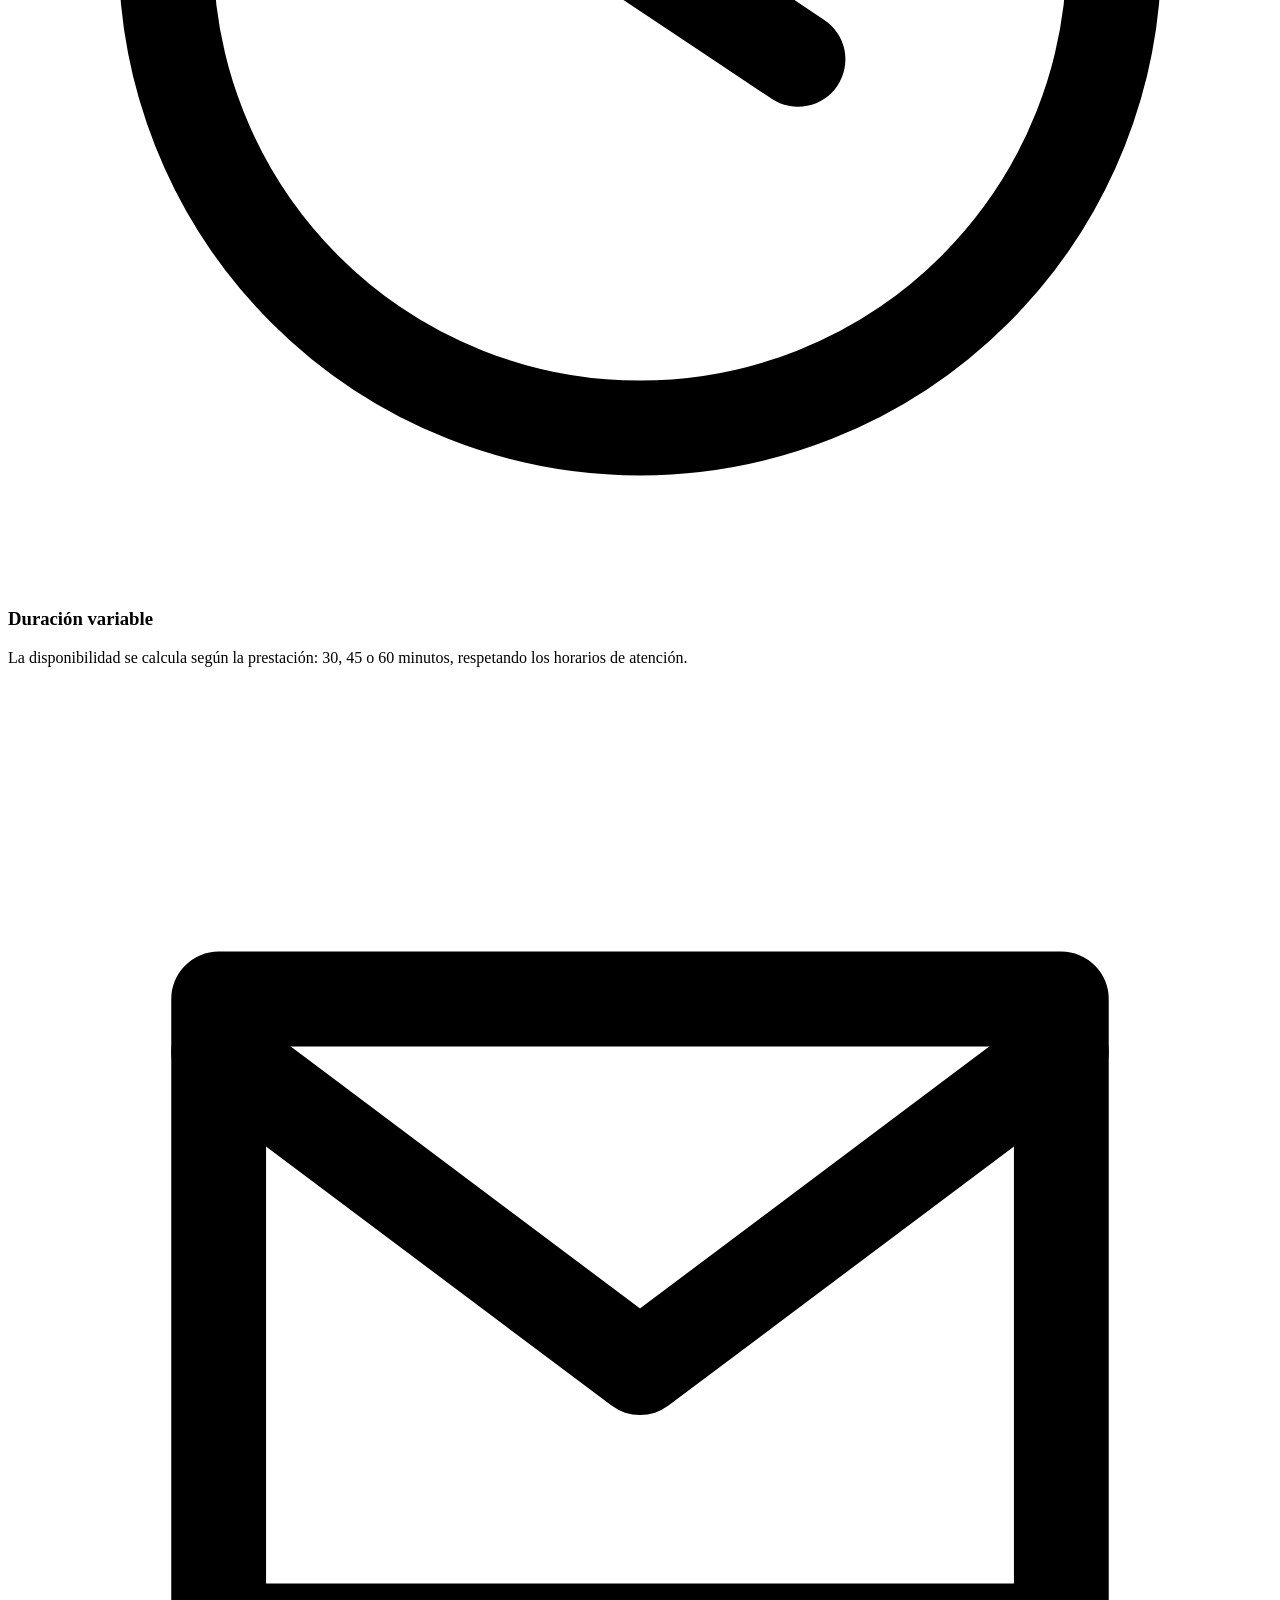
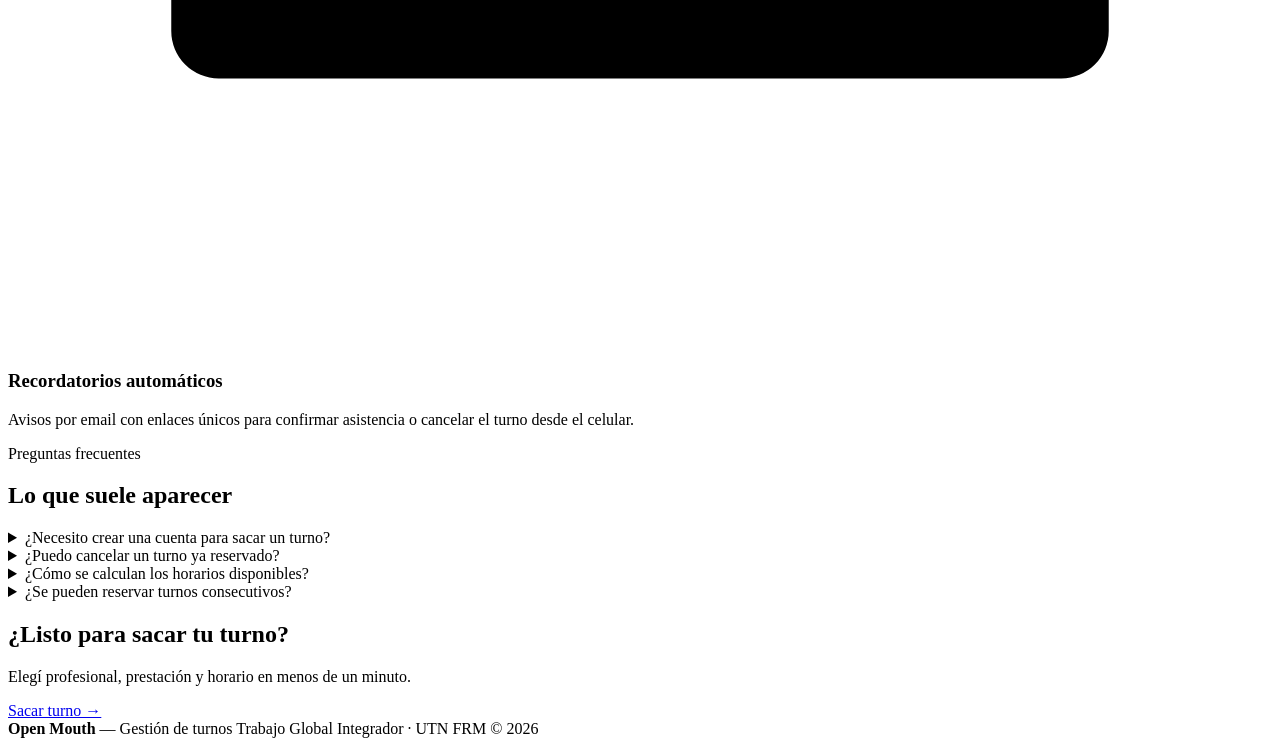
==== commit 73a197d6: "feat(frontend): quitar el cartel de estado del backend del home Se elimina el badge 'Backend Spring " ====
--- a/backend/src/main/resources/static/index.html
+++ b/backend/src/main/resources/static/index.html
@@ -8,6 +8,7 @@
   <link rel="stylesheet" href="/css/styles.css">
 </head>
 <body class="page-home">
+  <script src="/js/intro.js"></script>
   <header class="site-header">
     <nav class="nav">
       <a class="nav-brand" href="/index.html">
@@ -35,10 +36,6 @@
           <span class="eyebrow">Gestión de turnos</span>
           <h1>Tu consultorio,<br><span class="accent">sin fichas de papel.</span></h1>
           <p class="lead">Reservá tu turno en minutos, elegí profesional y horario, y recibí el recordatorio por email. Todo en un mismo lugar.</p>
-          <div id="backend-status" class="status-badge">
-            <span class="status-dot"></span>
-            <span id="status-text">Verificando conexión con el backend...</span>
-          </div>
           <div class="hero-actions">
             <a class="btn btn-lg" href="/reservar.html">Sacar turno &rarr;</a>
             <a class="btn btn-ghost btn-lg" href="/login.html">Ingresar / Registrarme</a>
@@ -190,16 +187,5 @@
   <script src="/js/api.js"></script>
   <script src="/js/nav.js"></script>
   <script src="/js/scroll-effects.js"></script>
-  <script>
-    fetch('/api/health')
-      .then((res) => {
-        document.getElementById('status-text').textContent = res.ok
-          ? 'Backend Spring Boot en línea (200 OK)'
-          : 'Error al conectar con la API (' + res.status + ')';
-      })
-      .catch(() => {
-        document.getElementById('status-text').textContent = 'Backend desconectado';
-      });
-  </script>
 </body>
 </html>
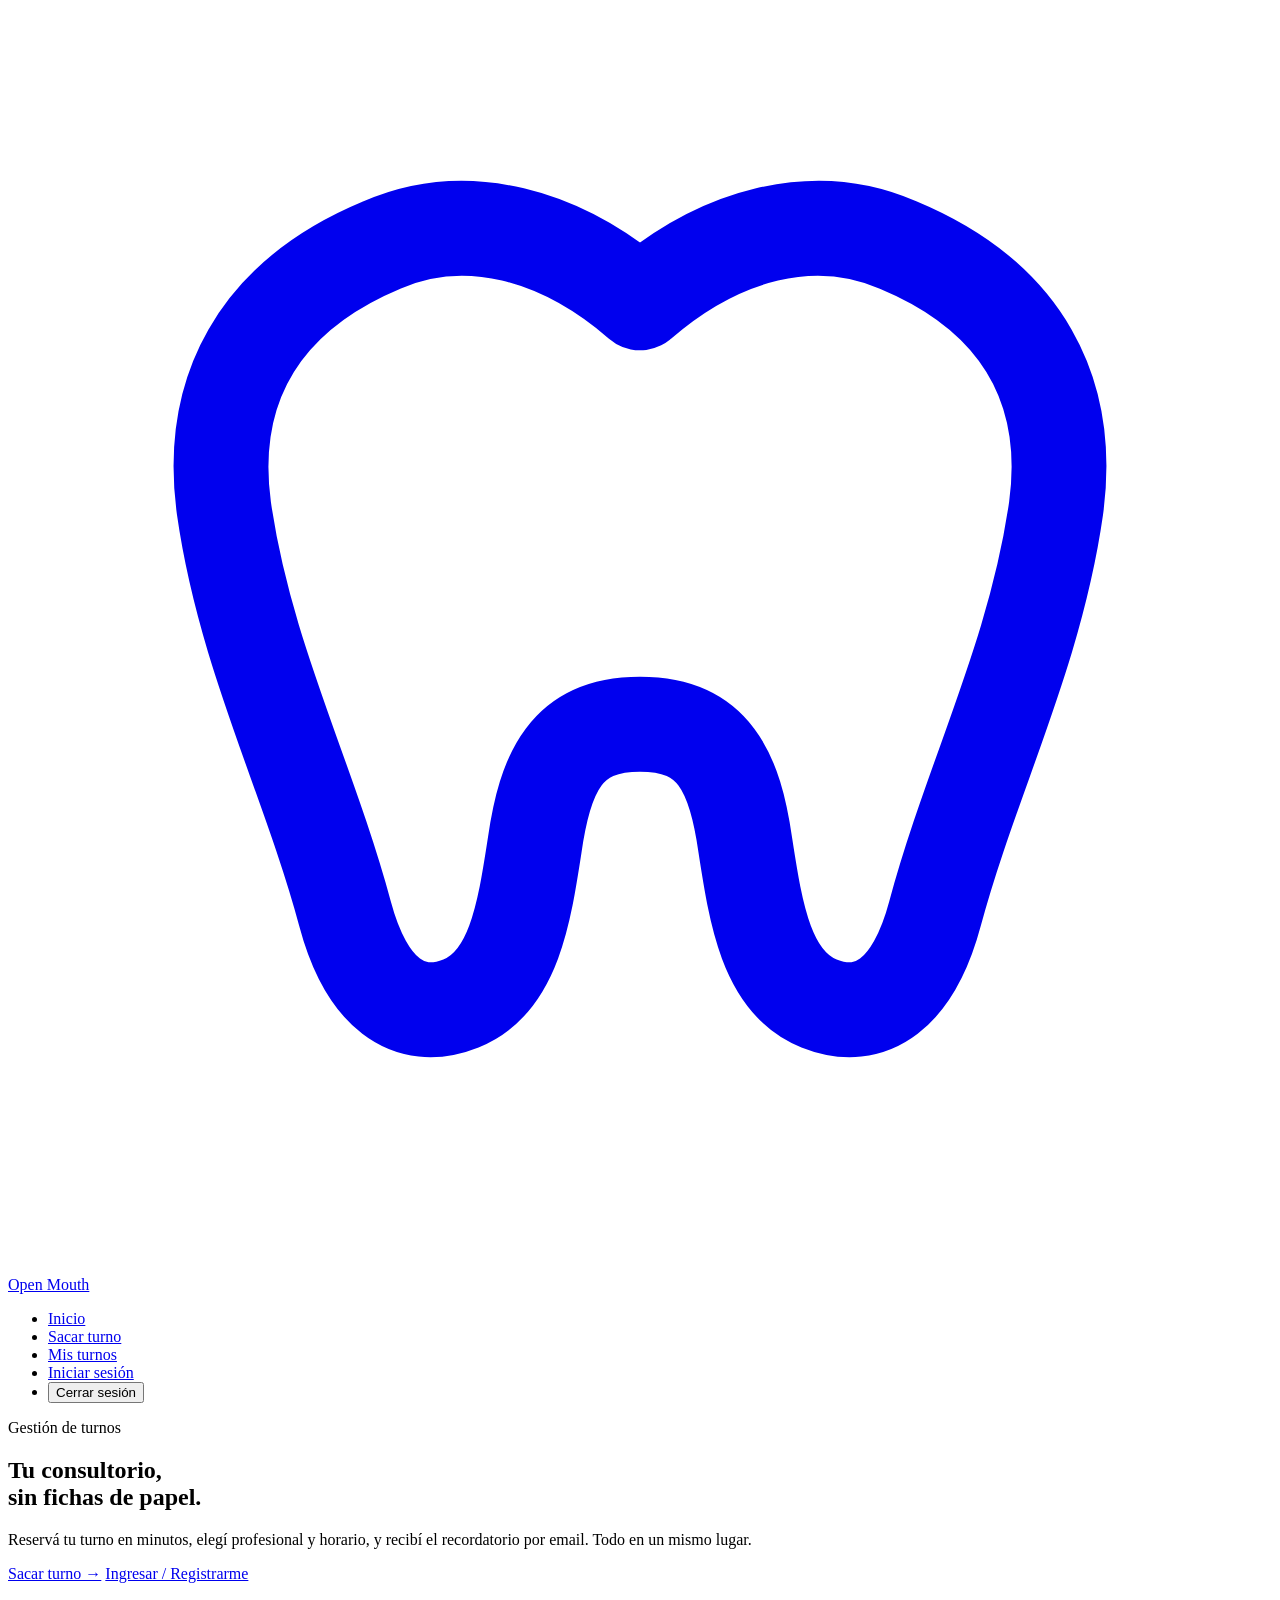
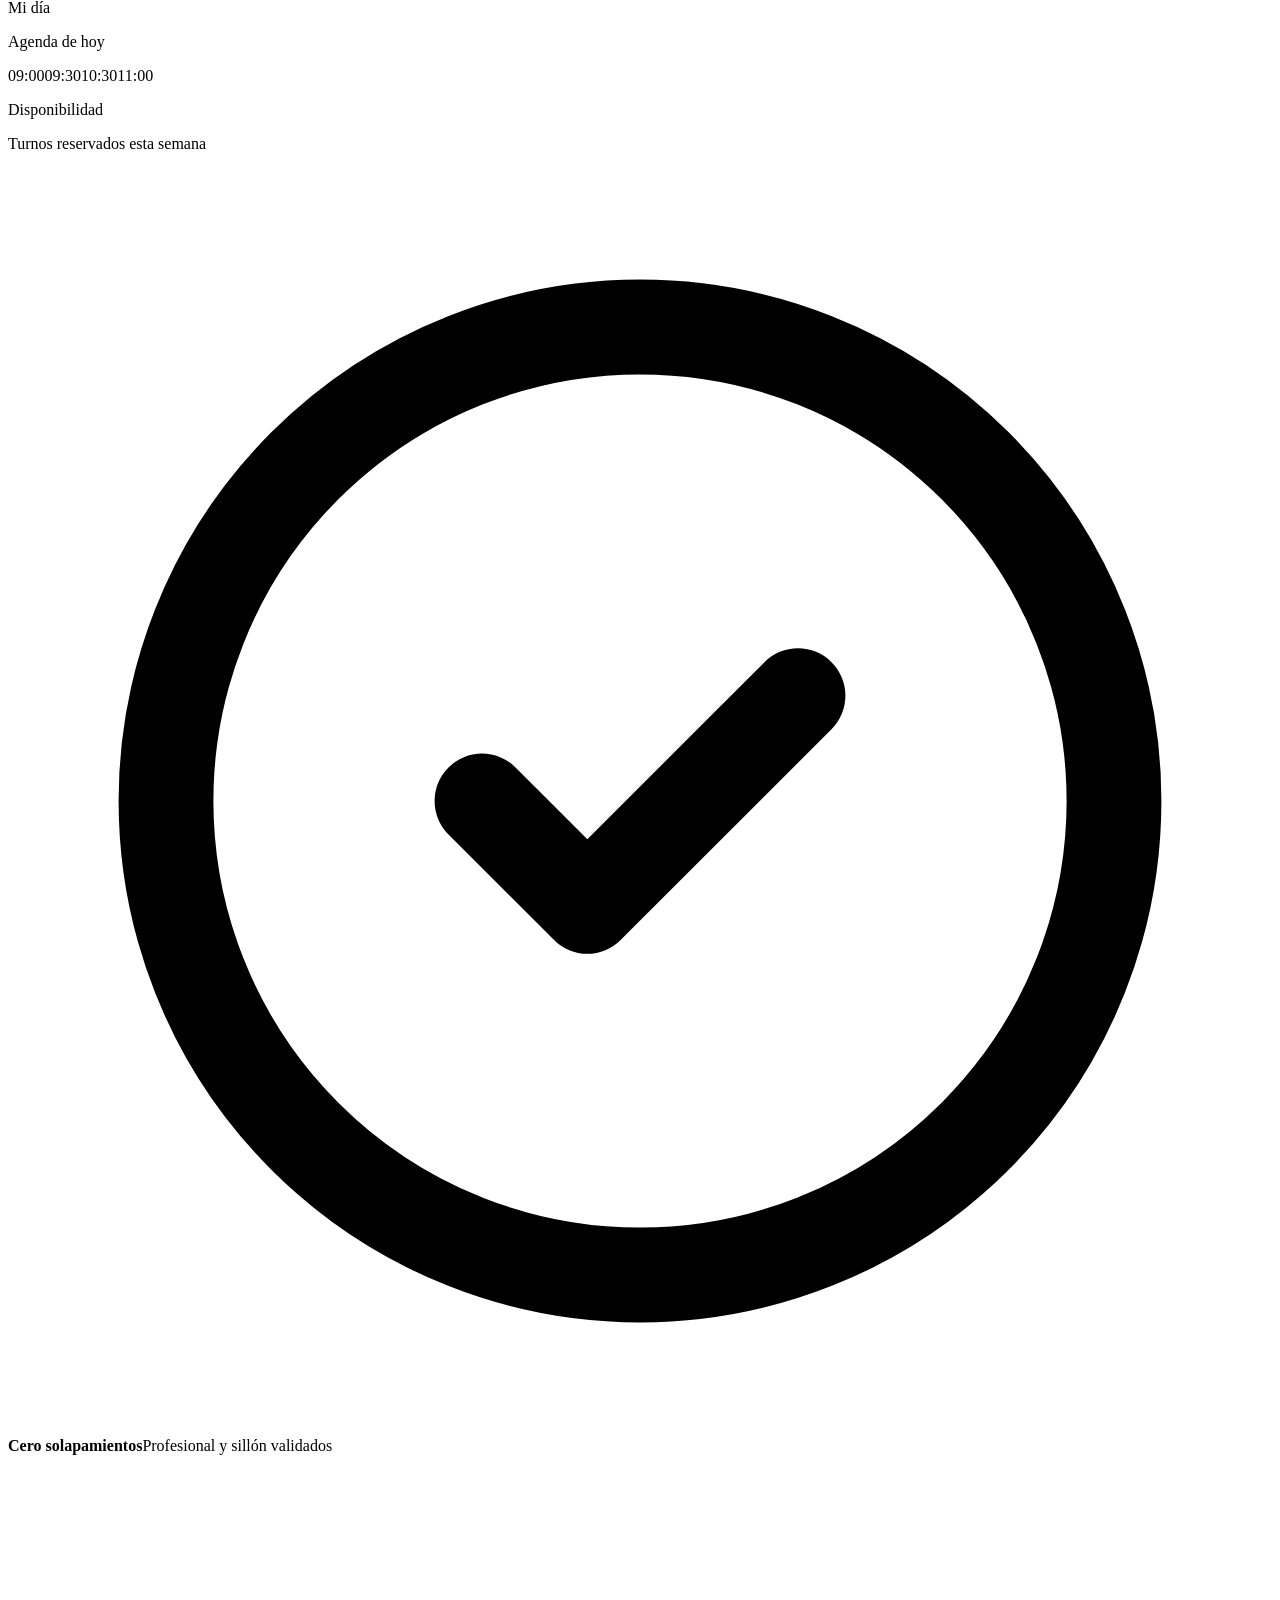
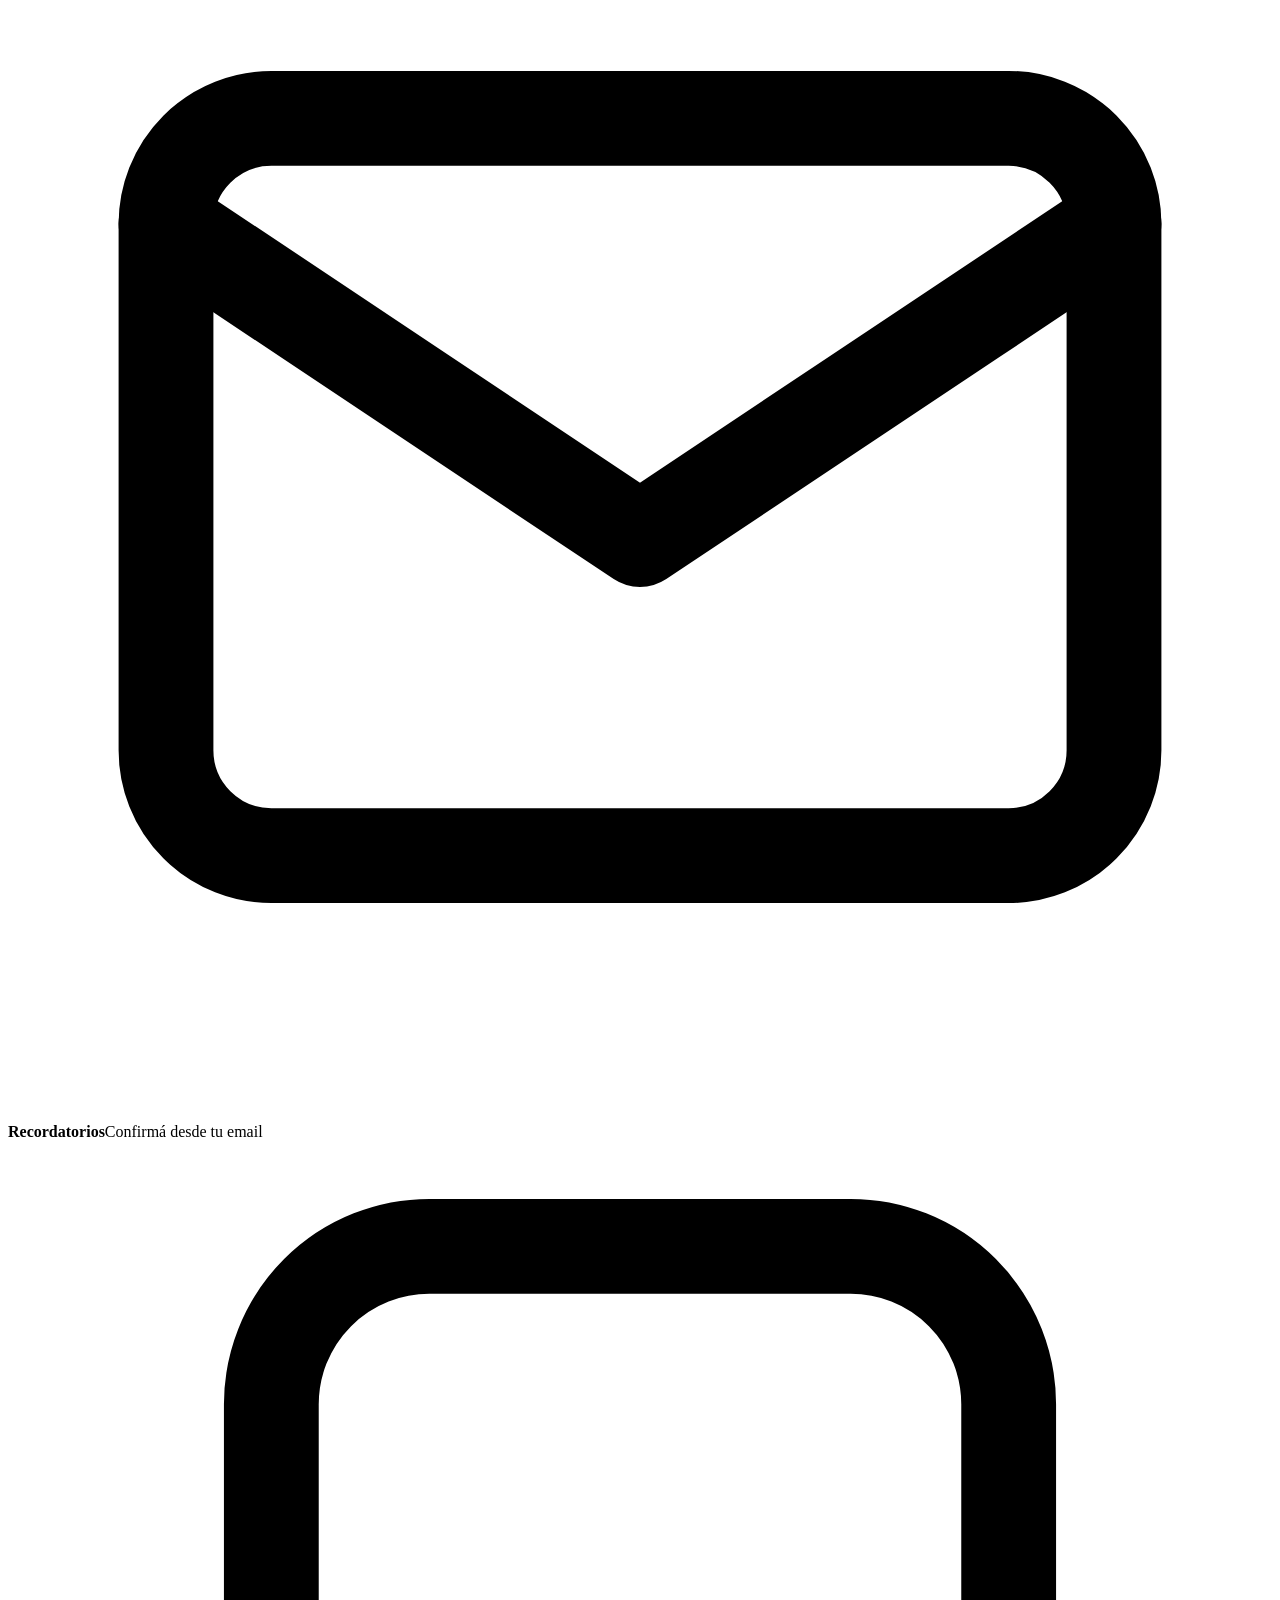
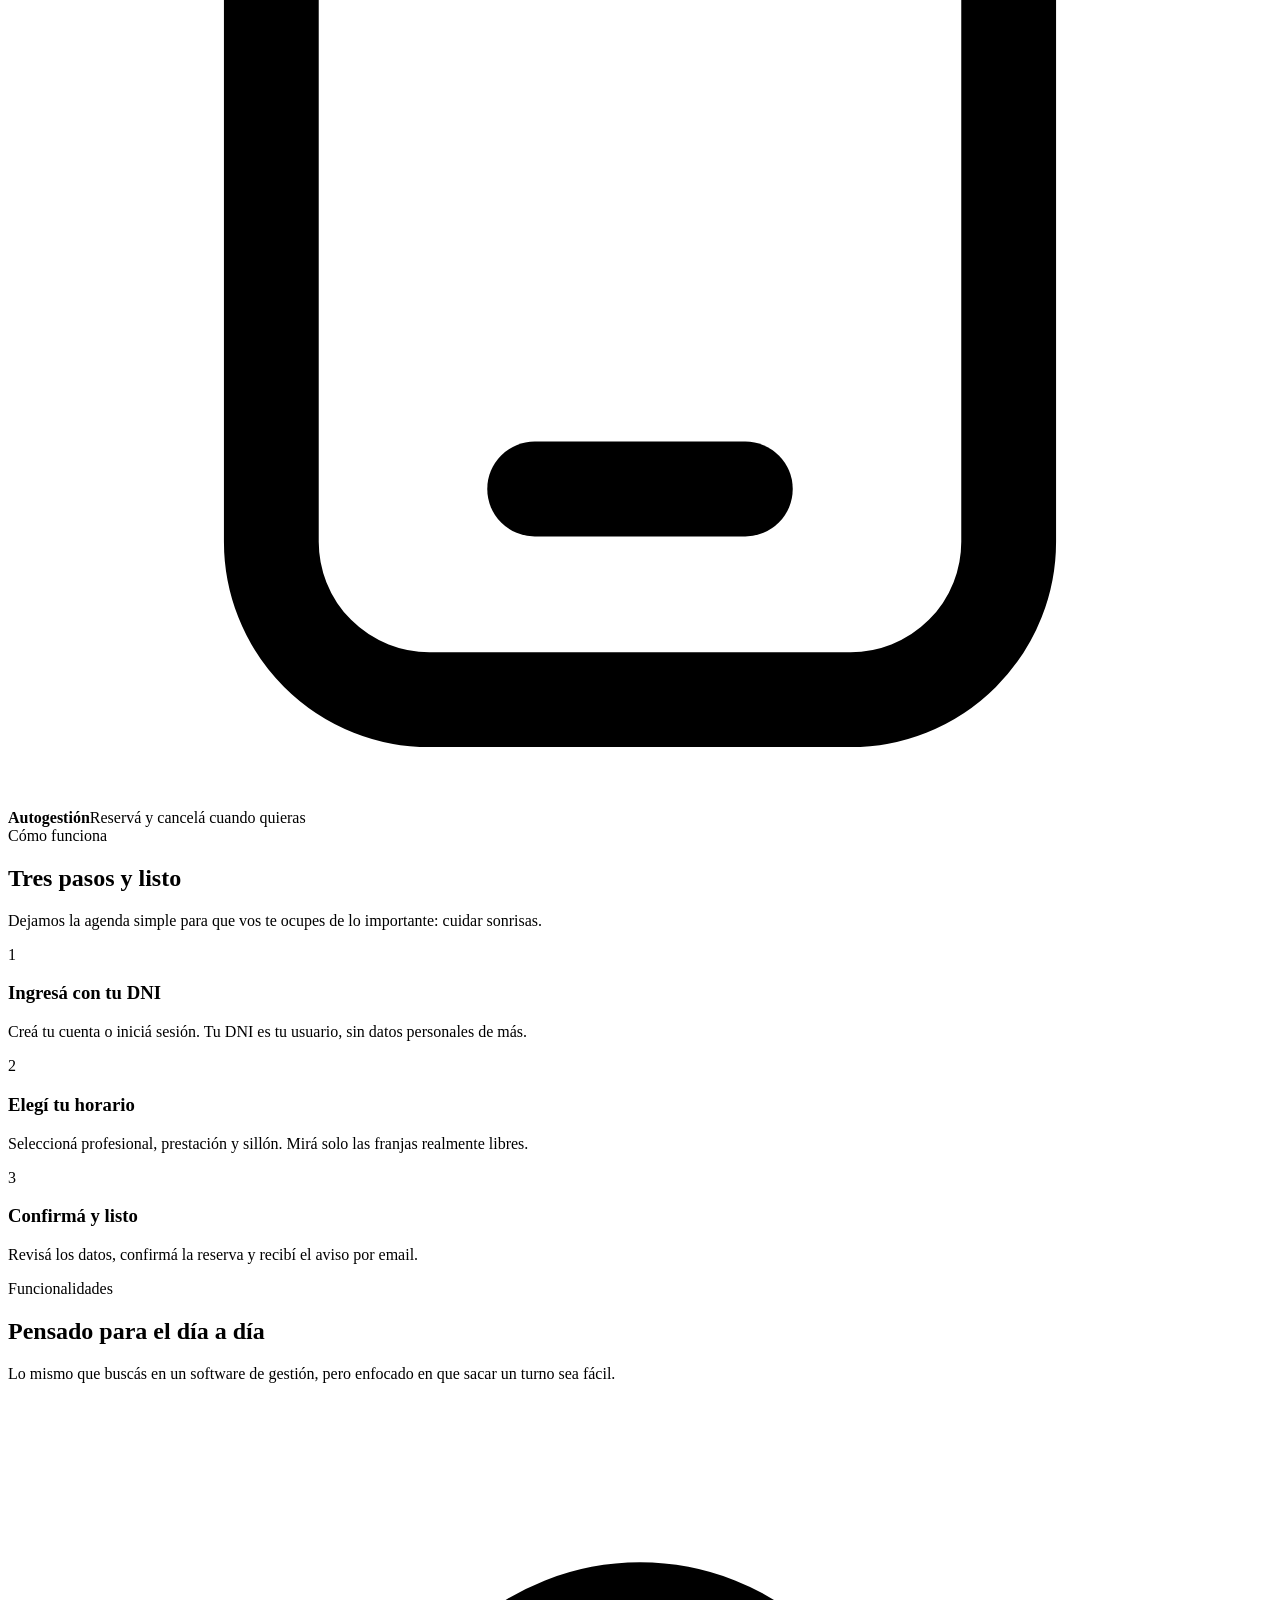
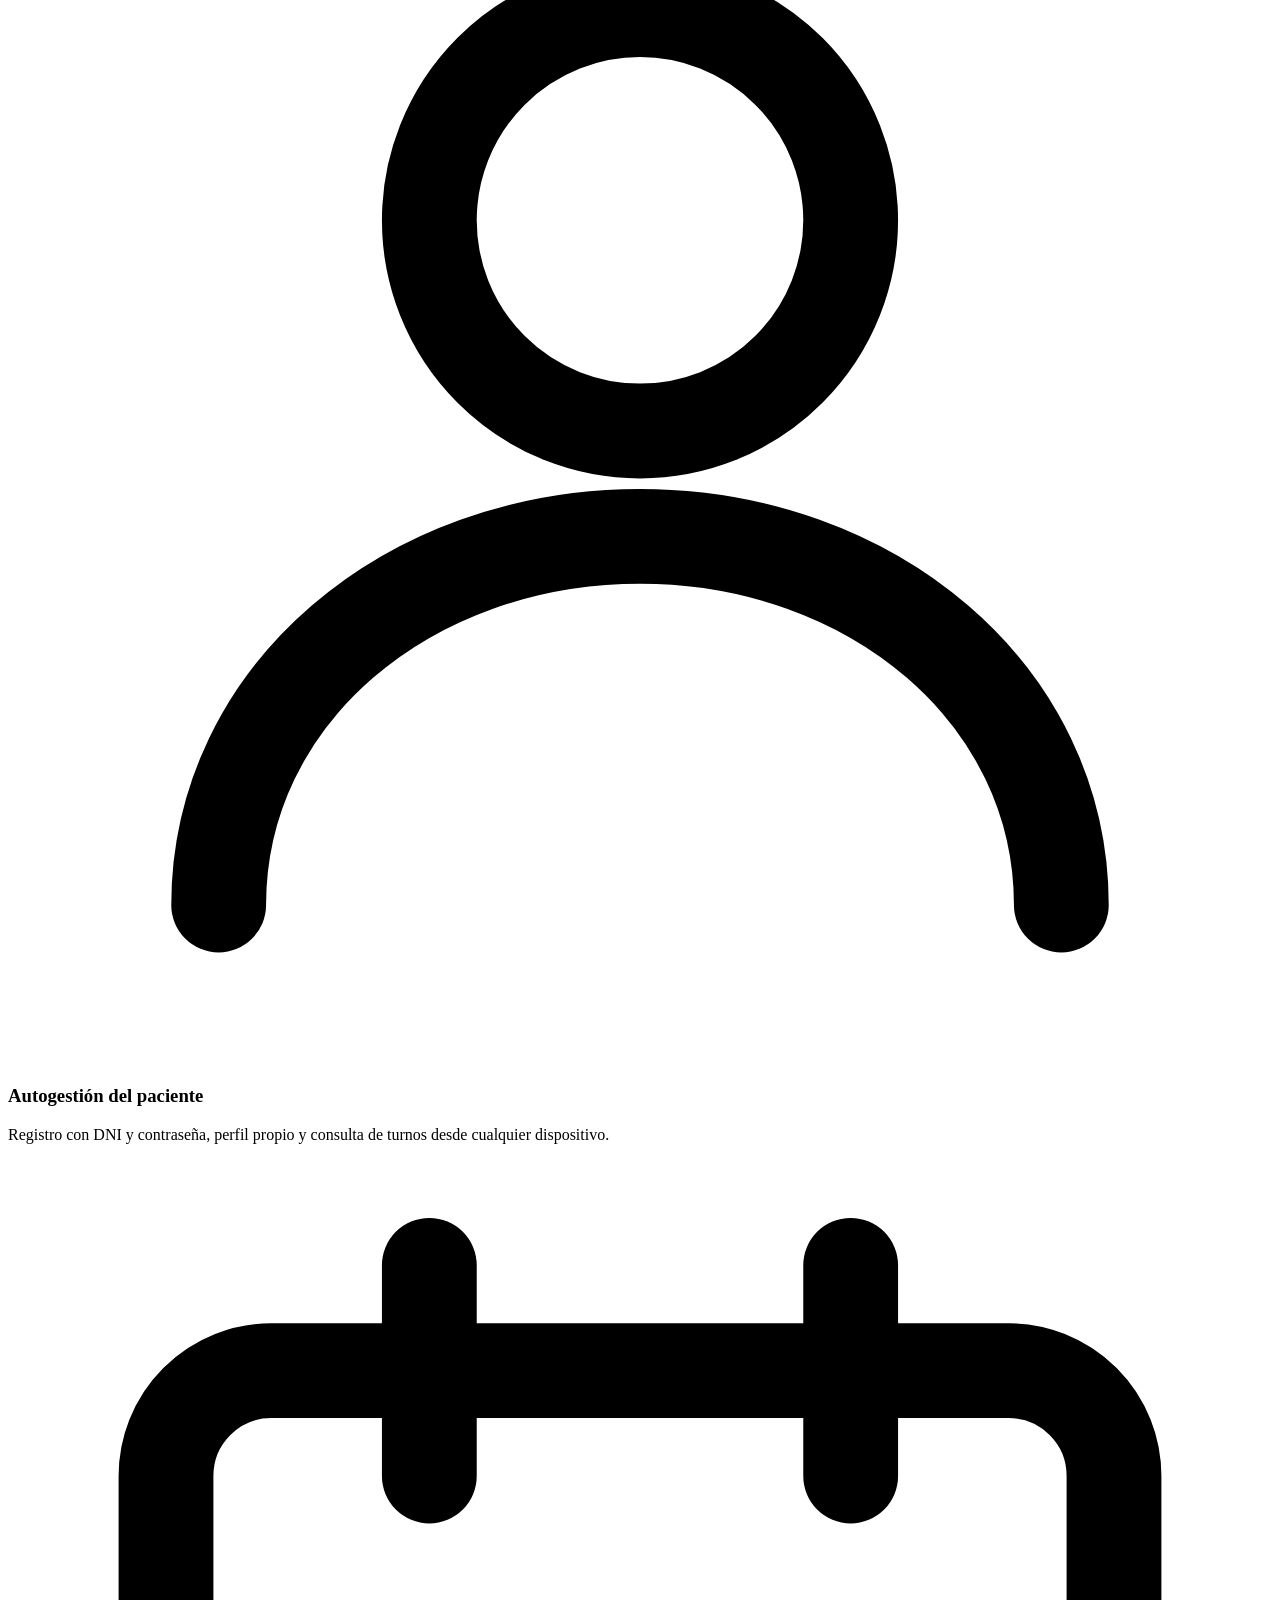
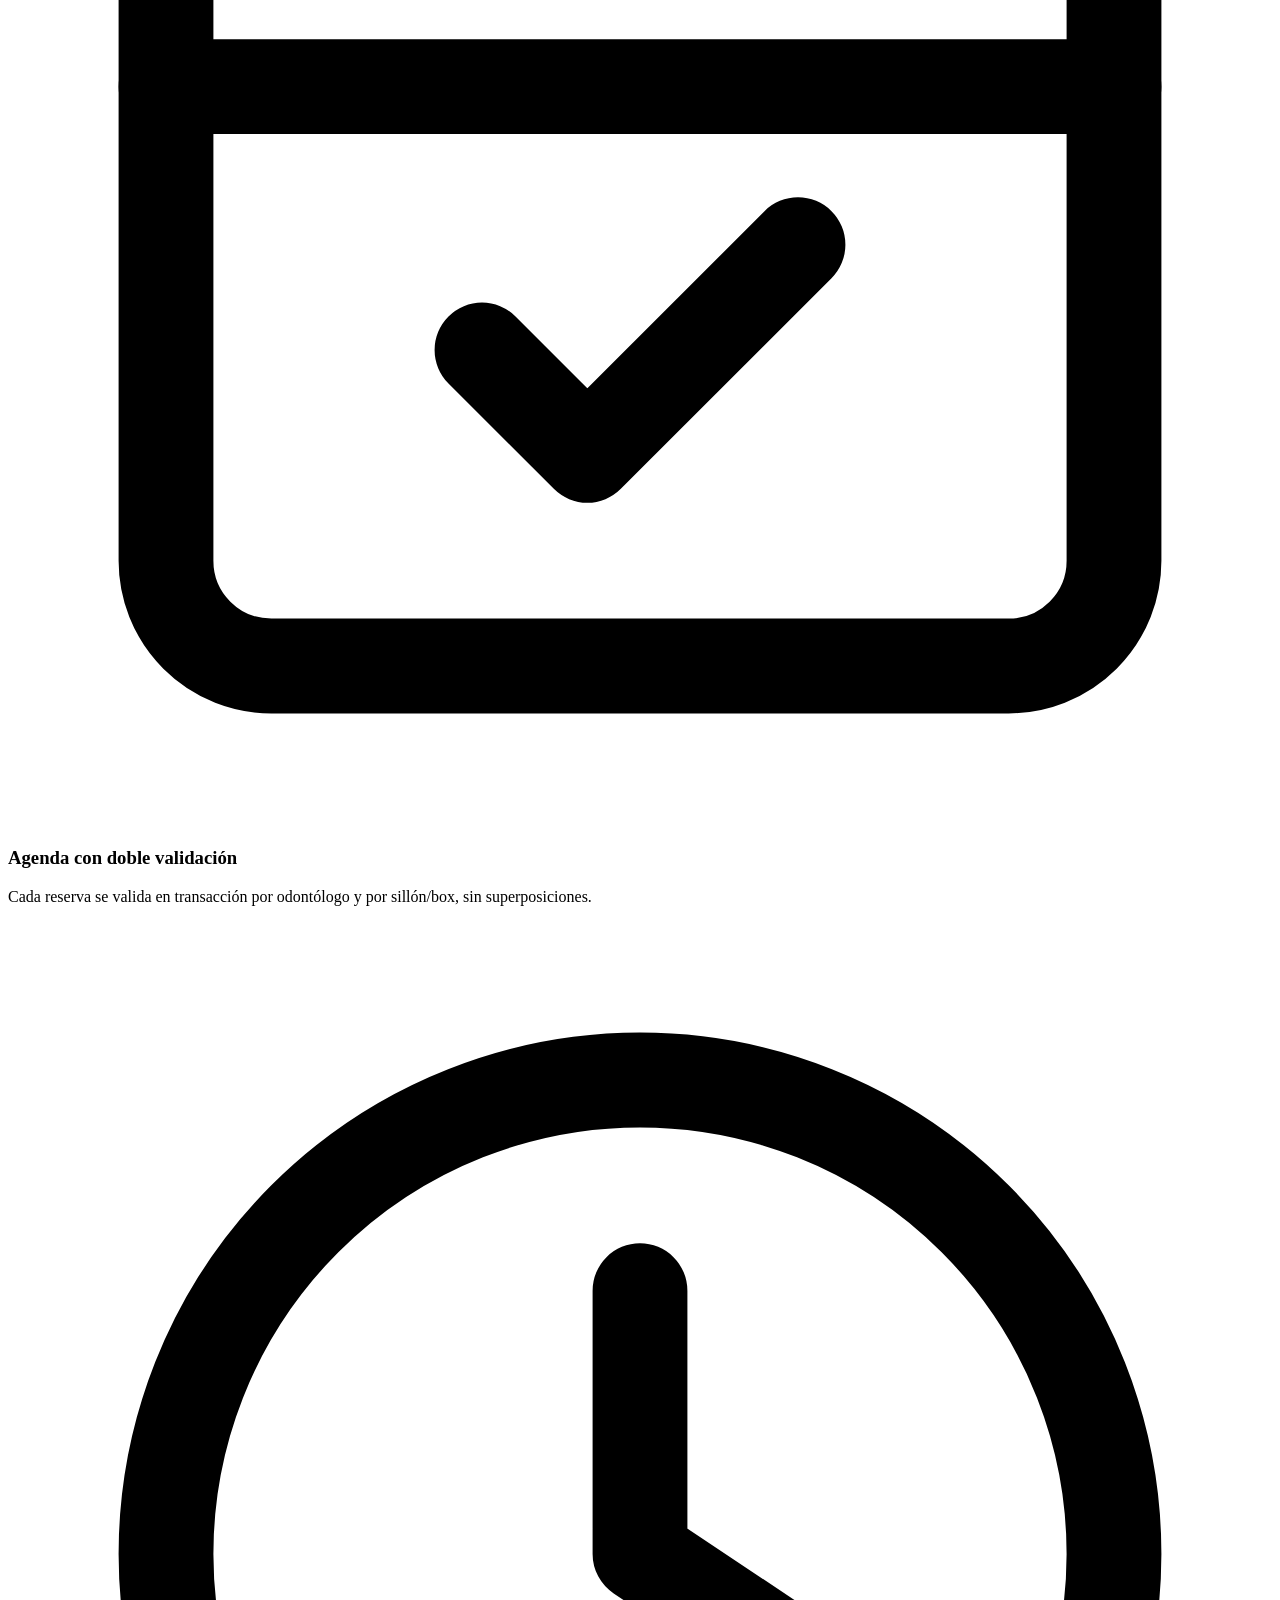
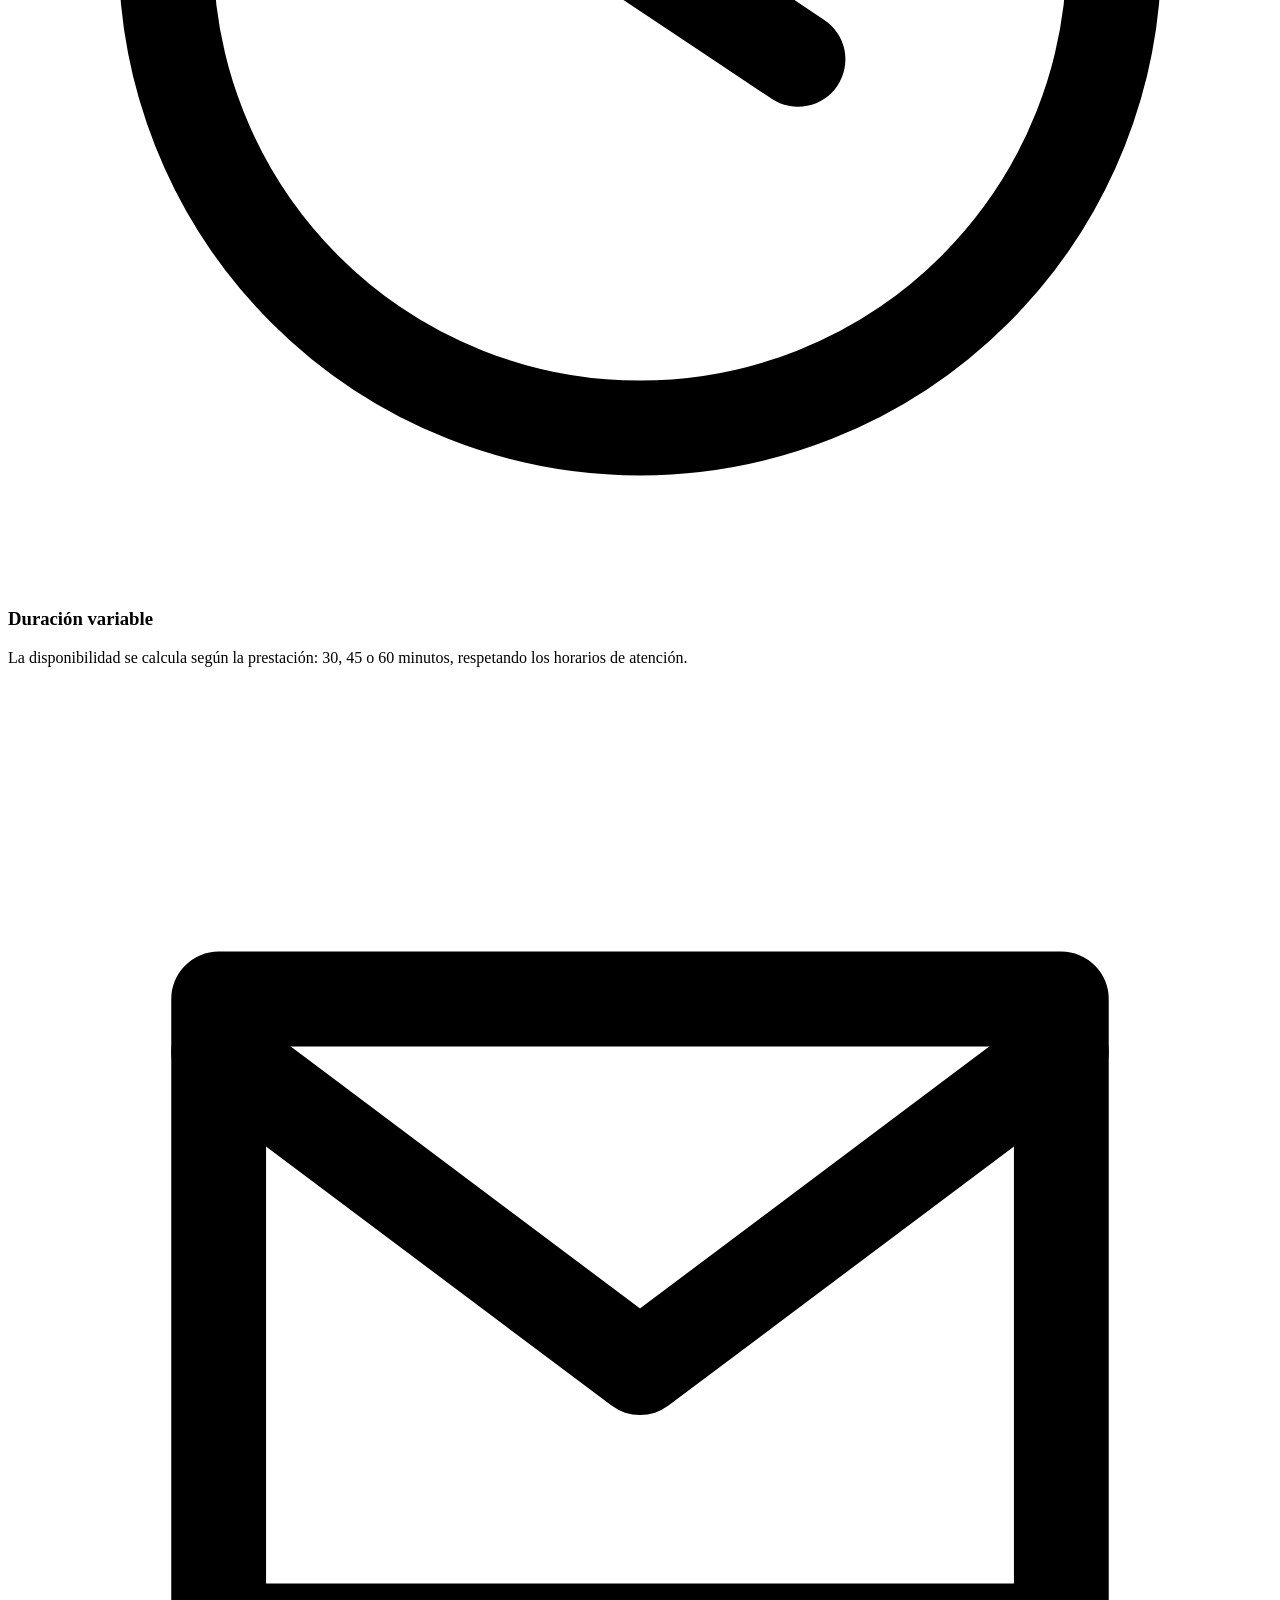
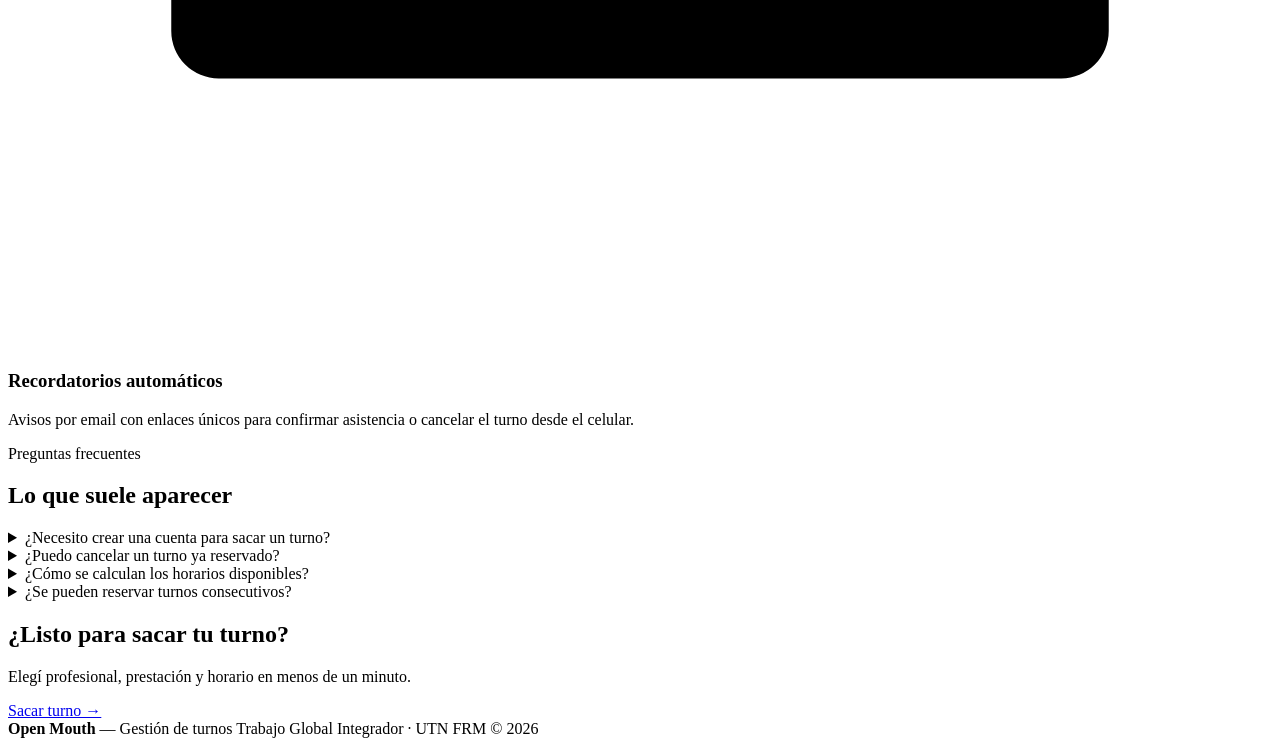
==== commit fbb10f48: "fix(frontend): cargar Inter, unificar navbar y mejorar UX de reserva y turnos" ====
--- a/backend/src/main/resources/static/index.html
+++ b/backend/src/main/resources/static/index.html
@@ -21,10 +21,10 @@
       </a>
       <ul class="nav-links">
         <li><a class="nav-link active" href="/index.html">Inicio</a></li>
-        <li><a class="nav-link" href="/reservar.html">Sacar Turno</a></li>
-        <li><a class="nav-link" href="/mis-turnos.html">Mis Turnos</a></li>
+        <li><a class="nav-link" href="/reservar.html">Sacar turno</a></li>
+        <li><a class="nav-link" href="/mis-turnos.html">Mis turnos</a></li>
         <li><a class="nav-link nav-account" id="nav-account" href="/login.html">Iniciar sesión</a></li>
-        <li><button type="button" id="nav-logout" class="nav-logout hidden">Cerrar Sesión</button></li>
+        <li><button type="button" id="nav-logout" class="nav-logout hidden">Cerrar sesión</button></li>
       </ul>
     </nav>
   </header>
@@ -38,7 +38,7 @@
           <p class="lead">Reservá tu turno en minutos, elegí profesional y horario, y recibí el recordatorio por email. Todo en un mismo lugar.</p>
           <div class="hero-actions">
             <a class="btn btn-lg" href="/reservar.html">Sacar turno &rarr;</a>
-            <a class="btn btn-ghost btn-lg" href="/login.html">Ingresar / Registrarme</a>
+            <a class="btn btn-ghost btn-lg" id="hero-auth-cta" href="/login.html">Ingresar / Registrarme</a>
           </div>
         </div>
 
@@ -172,7 +172,7 @@
           <h2>¿Listo para sacar tu turno?</h2>
           <p>Elegí profesional, prestación y horario en menos de un minuto.</p>
         </div>
-        <a class="btn btn-ghost btn-lg" href="/reservar.html">Sacar turno &rarr;</a>
+        <a class="btn btn-lg" href="/reservar.html">Sacar turno &rarr;</a>
       </section>
     </div>
   </main>
